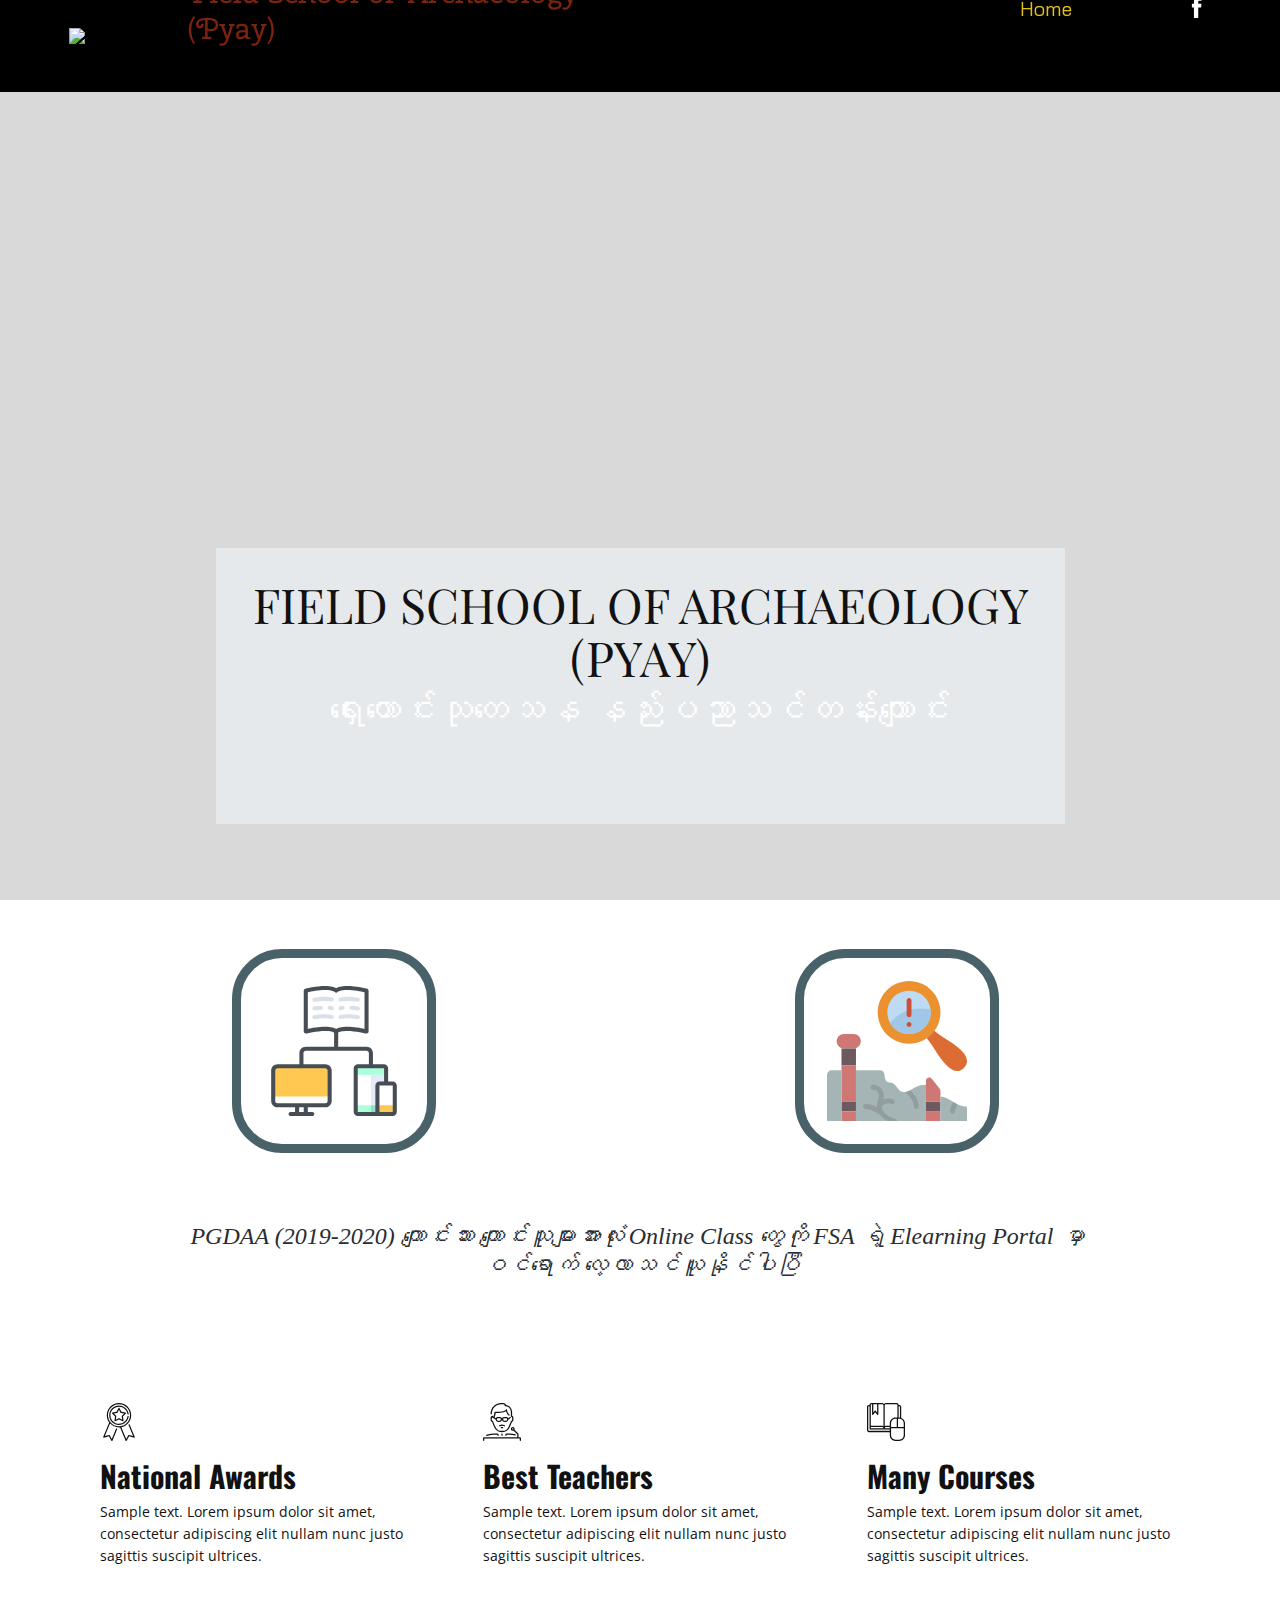
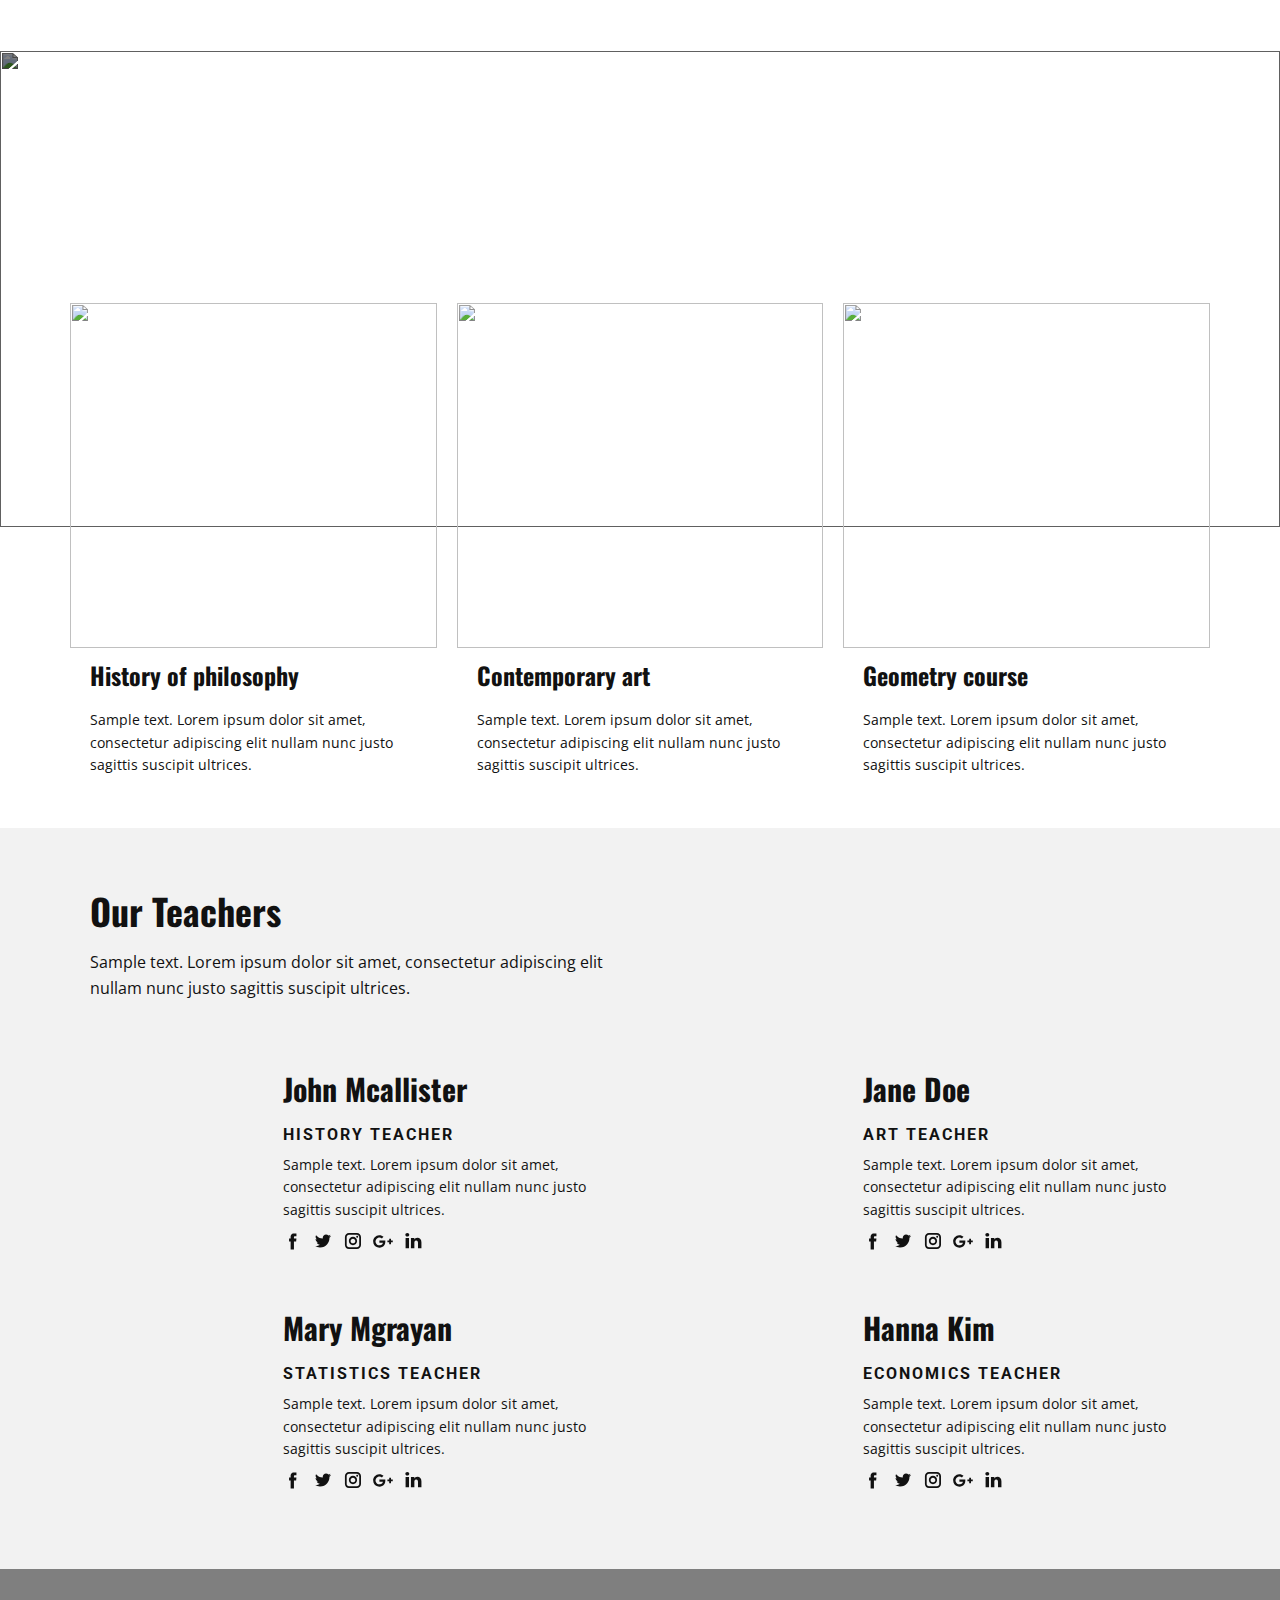
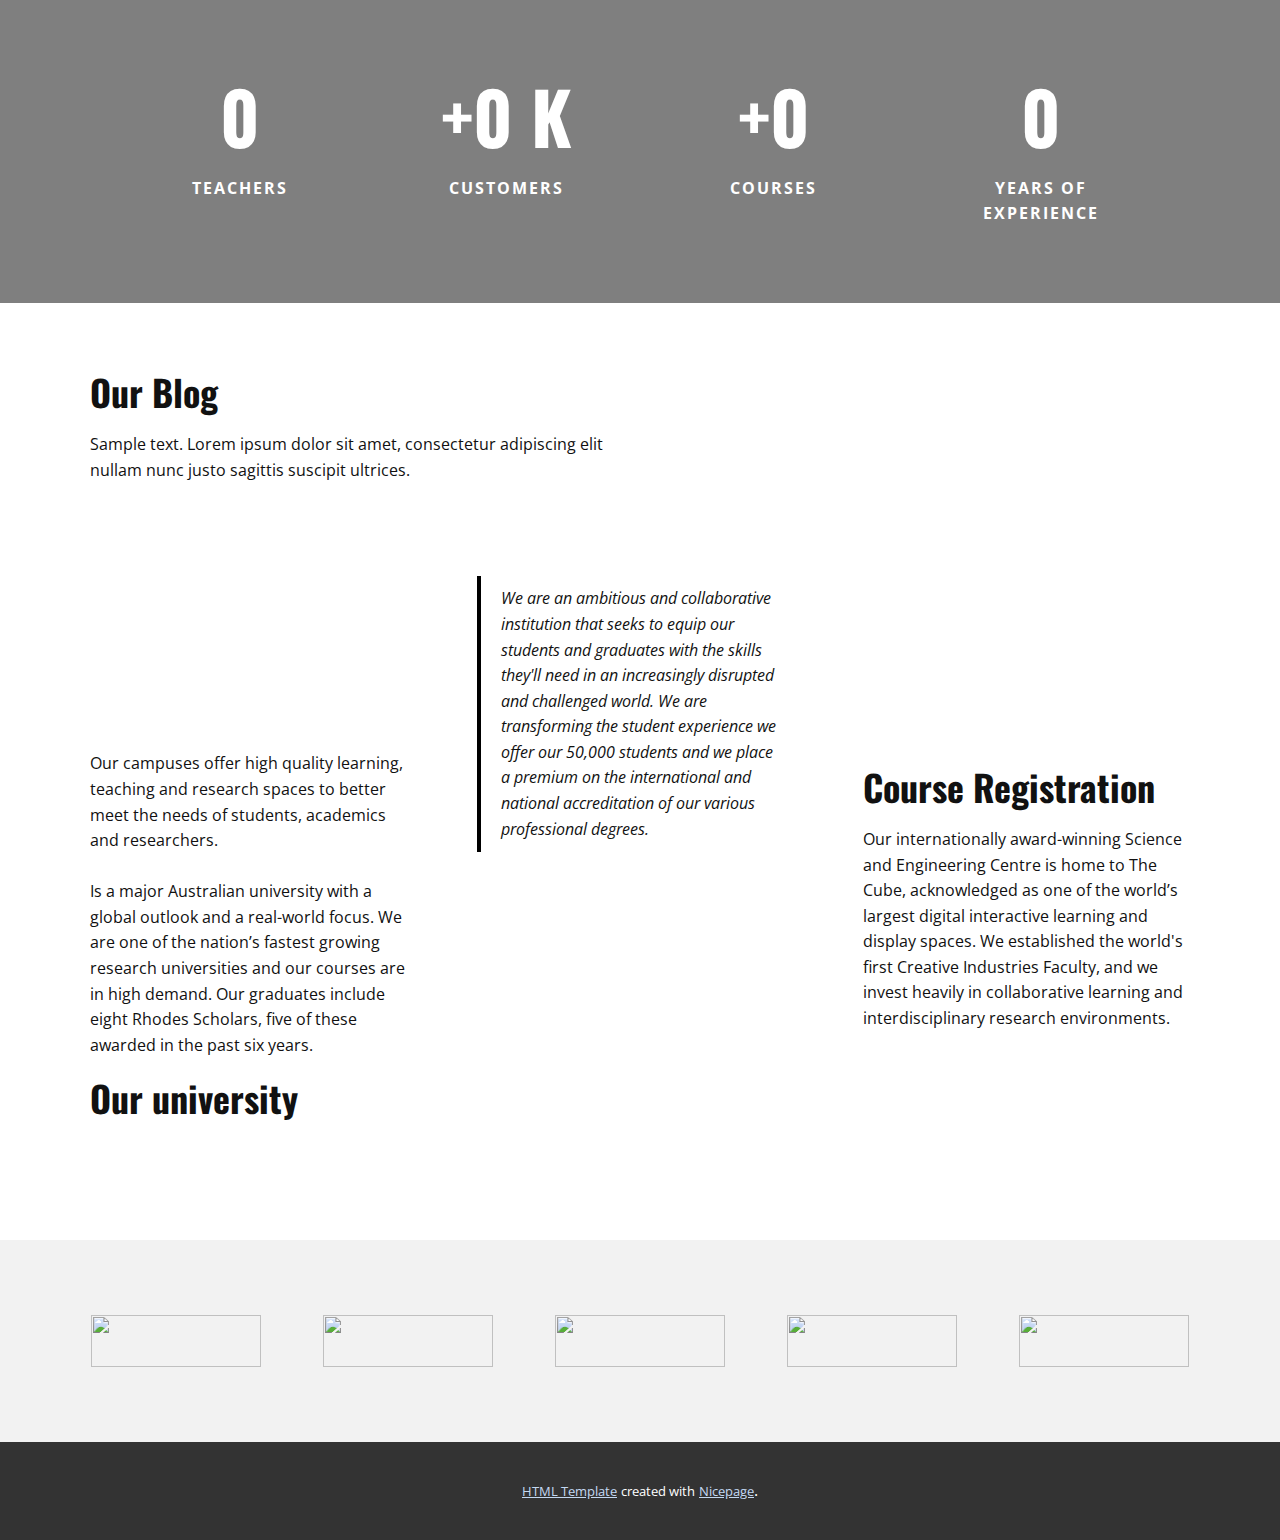
==== Home.html @ 12b4c94b "Add files via upload" ====
<!DOCTYPE html>
<html style="font-size: 16px;">
  <head>
    <meta name="viewport" content="width=device-width, initial-scale=1.0">
    <meta charset="utf-8">
    <meta name="keywords" content="FIELD SCHOOL OF ARCHAEOLOGY(PYAY), ရှေးဟောင်းသုတေသန နည်းပညာသင်တန်းကျောင်း, Our Courses, Our Teachers, John Mcallister, Jane Doe, Mary Mgrayan, Hanna Kim, 44, +10 K, +47, 15, Our Blog, Our university, Course Registration">
    <meta name="description" content="">
    <meta name="page_type" content="np-template-header-footer-from-plugin">
    <title>Home</title>
    <link rel="stylesheet" href="nicepage.css" media="screen">
<link rel="stylesheet" href="Home.css" media="screen">
    <script class="u-script" type="text/javascript" src="jquery.js" defer=""></script>
    <script class="u-script" type="text/javascript" src="nicepage.js" defer=""></script>
    <meta name="generator" content="Nicepage 2.19.0, nicepage.com">
    
    
    
    
    
    
    
    
    <link id="u-theme-google-font" rel="stylesheet" href="https://fonts.googleapis.com/css?family=Roboto:100,100i,300,300i,400,400i,500,500i,700,700i,900,900i|Open+Sans:300,300i,400,400i,600,600i,700,700i,800,800i">
    <link id="u-page-google-font" rel="stylesheet" href="https://fonts.googleapis.com/css?family=Playfair+Display:400,400i,700,700i,900,900i|Merriweather:300,300i,400,400i,700,700i,900,990i|Oswald:200,300,400,500,600,700|Bai+Jamjuree:200,200i,300,300i,400,400i,500,500i,600,600i,700,700i|Cherry+Swash:400,700">
    <script type="application/ld+json">{
		"@context": "http://schema.org",
		"@type": "Organization",
		"name": "",
		"url": "index.html",
		"logo": "images/logo_copy.png",
		"sameAs": []
}</script>
    <meta property="og:title" content="Home">
    <meta property="og:type" content="website">
    <meta name="theme-color" content="#73a3de">
    <link rel="canonical" href="index.html">
    <meta property="og:url" content="index.html">
  </head>
  <body class="u-body"><header class="u-align-center-sm u-align-center-xs u-black u-clearfix u-header u-sticky u-header" id="sec-ee7d"><div class="u-clearfix u-sheet u-sheet-1">
        <a href="https://nicepage.com" class="u-image u-logo u-image-1" data-image-width="168" data-image-height="150">
          <img src="images/logo_copy.png" class="u-logo-image u-logo-image-1" data-image-width="53.5">
        </a>
        <div class="u-hidden-xs u-social-icons u-spacing-10 u-social-icons-1">
          <a class="u-social-url" target="_blank" href="">
            <span class="u-icon u-icon-circle u-social-facebook u-social-type-logo u-icon-1">
              <svg class="u-svg-link" preserveAspectRatio="xMidYMin slice" viewBox="0 0 112 112" style=""><use xmlns:xlink="http://www.w3.org/1999/xlink" xlink:href="#svg-6e83"></use></svg>
              <svg xmlns="http://www.w3.org/2000/svg" xmlns:xlink="http://www.w3.org/1999/xlink" version="1.1" xml:space="preserve" class="u-svg-content" viewBox="0 0 112 112" x="0px" y="0px" id="svg-6e83"><path d="M75.5,28.8H65.4c-1.5,0-4,0.9-4,4.3v9.4h13.9l-1.5,15.8H61.4v45.1H42.8V58.3h-8.8V42.4h8.8V32.2 c0-7.4,3.4-18.8,18.8-18.8h13.8v15.4H75.5z"></path></svg>
            </span>
          </a>
        </div>
        <nav class="u-align-left u-menu u-menu-dropdown u-offcanvas u-menu-1">
          <div class="menu-collapse u-custom-font" style="font-size: 1.25rem; font-family: &quot;Bai Jamjuree&quot;;">
            <a class="u-button-style u-custom-text-active-color u-custom-text-hover-color u-nav-link" href="#" style="padding: 8px 24px; font-size: calc(1em + 16px);">
              <svg class="u-svg-link" preserveAspectRatio="xMidYMin slice" viewBox="0 0 512 512" style="undefined"><use xmlns:xlink="http://www.w3.org/1999/xlink" xlink:href="#svg-94ba"></use></svg>
              <svg xmlns="http://www.w3.org/2000/svg" xmlns:xlink="http://www.w3.org/1999/xlink" version="1.1" xml:space="preserve" class="u-svg-content" viewBox="0 0 512 512" x="0px" y="0px" id="svg-94ba" style="enable-background:new 0 0 512 512;"><g><g><g><path d="M226,0H60C26.916,0,0,26.916,0,60v166c0,11.046,8.954,20,20,20h206c11.046,0,20-8.954,20-20V20     C246,8.954,237.046,0,226,0z M206,206H40V60c0-11.028,8.972-20,20-20h146V206z"></path><path d="M226,266H20c-11.046,0-20,8.954-20,20v166c0,33.084,26.916,60,60,60h166c11.046,0,20-8.954,20-20V286     C246,274.954,237.046,266,226,266z M206,472H60c-11.028,0-20-8.972-20-20V306h166V472z"></path><path d="M452,0H286c-11.046,0-20,8.954-20,20v206c0,11.046,8.954,20,20,20h206c11.046,0,20-8.954,20-20V60     C512,26.916,485.084,0,452,0z M472,206H306V40h146c11.028,0,20,8.972,20,20V206z"></path><path d="M492,266H286c-11.046,0-20,8.954-20,20v206c0,11.046,8.954,20,20,20h166c33.084,0,60-26.916,60-60V286     C512,274.954,503.046,266,492,266z M472,452c0,11.028-8.972,20-20,20H306V306h166V452z"></path>
</g>
</g>
</g></svg>
            </a>
          </div>
          <div class="u-custom-menu u-nav-container">
            <ul class="u-custom-font u-nav u-unstyled u-nav-1"><li class="u-nav-item"><a class="u-button-style u-hover-palette-1-base u-nav-link u-text-active-custom-color-2 u-text-hover-palette-4-light-2" href="Home.html" style="padding: 10px 20px;">Home</a>
</li></ul>
          </div>
          <div class="u-custom-menu u-nav-container-collapse">
            <div class="u-align-center u-black u-container-style u-inner-container-layout u-opacity u-opacity-95 u-sidenav">
              <div class="u-menu-close"></div>
              <ul class="u-align-center u-nav u-popupmenu-items u-unstyled u-nav-2"><li class="u-nav-item"><a class="u-button-style u-nav-link" href="Home.html" style="padding: 10px 20px;">Home</a>
</li></ul>
            </div>
            <div class="u-black u-menu-overlay u-opacity u-opacity-70"></div>
          </div>
        </nav>
        <h3 class="u-custom-font u-text u-text-custom-color-1 u-text-1">Field School of Archaeology&nbsp;<br>(Pyay)
        </h3>
      </div></header> 
    <section class="u-clearfix u-image u-parallax u-shading u-section-1" id="sec-b5dd">
      <div class="u-clearfix u-sheet u-sheet-1">
        <div class="u-border-radius-0 u-container-style u-group u-opacity u-opacity-55 u-palette-2-light-3 u-shape-round u-group-1">
          <div class="u-container-layout u-container-layout-1">
            <h1 class="u-align-center u-custom-font u-font-playfair-display u-text u-title u-text-1">FIELD SCHOOL OF ARCHAEOLOGY<br>(PYAY)
            </h1>
            <h2 class="u-heading-font u-subtitle u-text u-text-default u-text-2"></h2>
            <h1 id="TIE_1" class="visible" style="margin-top: 10px; margin-bottom: 10px; font-size: 36px; font-family: Karla, sans-serif; font-weight: 100; line-height: 1.25em; color: rgb(255, 255, 255); overflow-wrap: break-word; text-align: center; position: relative; opacity: 1;">ရှေးဟောင်းသုတေသန နည်းပညာသင်တန်းကျောင်း</h1>
          </div>
        </div>
        <div class="u-clearfix u-expanded-width u-layout-wrap u-layout-wrap-1">
          <div class="u-layout">
            <div class="u-layout-row">
              <div class="u-align-center-lg u-align-center-md u-align-center-sm u-align-center-xl u-container-style u-layout-cell u-left-cell u-size-30 u-layout-cell-1">
                <div class="u-container-layout u-container-layout-2">
                  <span class="u-border-9 u-border-palette-4-dark-2 u-border-radius-50 u-icon u-icon-rounded u-spacing-28 u-text-palette-5-base u-video-cover u-icon-1" data-animation-name="" data-animation-duration="0" data-animation-delay="0" data-animation-direction="">
                    <svg class="u-svg-link" preserveAspectRatio="xMidYMin slice" viewBox="0 0 512 512" style=""><use xmlns:xlink="http://www.w3.org/1999/xlink" xlink:href="#svg-6dde"></use></svg>
                    <svg xmlns="http://www.w3.org/2000/svg" xmlns:xlink="http://www.w3.org/1999/xlink" version="1.1" xml:space="preserve" class="u-svg-content" viewBox="0 0 512 512" x="0px" y="0px" id="svg-6dde" style="enable-background:new 0 0 512 512;"><path style="fill:#ABFFDB;" d="M452.676,315.858H350.063c-4.722,0-8.551,3.829-8.551,8.551v171.023c0,4.722,3.829,8.551,8.551,8.551  h111.165V324.409C461.228,319.686,457.399,315.858,452.676,315.858z"></path><rect x="341.511" y="350.063" style="fill:#FFFFFF;" width="119.716" height="119.716"></rect><rect x="401.37" y="350.063" style="fill:#E4EAF8;" width="59.858" height="119.716"></rect><rect x="401.37" y="469.779" style="fill:#92E0C0;" width="59.858" height="34.205"></rect><path style="fill:#FFC850;" d="M435.574,503.983h51.307c4.722,0,8.551-3.829,8.551-8.551V392.818c0-4.722-3.829-8.551-8.551-8.551  h-51.307c-4.722,0-8.551,3.829-8.551,8.551v102.614C427.023,500.155,430.851,503.983,435.574,503.983z"></path><g><rect x="110.63" y="469.779" style="fill:#FFFFFF;" width="34.205" height="34.205"></rect><path style="fill:#FFFFFF;" d="M221.795,469.779H33.67c-9.446,0-17.102-7.656-17.102-17.102v-17.102h222.33v17.102   C238.898,462.121,231.24,469.779,221.795,469.779z"></path>
</g><path style="fill:#FFC850;" d="M238.898,435.574H16.568V332.96c0-9.446,7.656-17.102,17.102-17.102h188.125  c9.446,0,17.102,7.656,17.102,17.102V435.574z"></path><g><path style="fill:#FFFFFF;" d="M495.432,469.779h-68.409v-76.96c0-4.722,3.829-8.551,8.551-8.551h51.307   c4.722,0,8.551,3.829,8.551,8.551V469.779z"></path><path style="fill:#FFFFFF;" d="M307.592,8.017c-33.509,0-43.083,10.204-43.083,10.204s-9.574-10.204-43.083-10.204   c-34.954,0-76.592,10.204-76.592,10.204V179.04c0,0,41.638-10.204,76.592-10.204c33.509,0,43.083,10.204,43.083,10.204   s9.574-10.204,43.083-10.204c34.954,0,76.592,10.204,76.592,10.204V18.22C384.184,18.22,342.546,8.017,307.592,8.017z"></path>
</g><path style="fill:#474D54;" d="M486.881,376.251h-17.637v-51.841c0-9.136-7.432-16.568-16.568-16.568h-43.29v-43.29  c0-13.851-11.268-25.119-25.119-25.119H272.494l0.068-56.256c4.238-2.299,14.573-6.324,35.03-6.324  c33.546,0,74.277,9.873,74.685,9.973c2.391,0.586,4.919,0.04,6.856-1.48c1.937-1.52,3.068-3.845,3.068-6.306V18.22  c0-3.693-2.523-6.907-6.109-7.786C384.354,10.008,343.106,0,307.592,0c-23.354,0-36.379,4.67-43.083,8.434  C257.805,4.67,244.781,0,221.427,0c-35.514,0-76.762,10.008-78.5,10.433c-3.586,0.879-6.109,4.094-6.109,7.786v160.82  c0,2.462,1.132,4.788,3.069,6.308c1.937,1.519,4.464,2.064,6.857,1.479c0.407-0.099,41.086-9.973,74.684-9.973  c20.573,0,30.909,4.069,35.102,6.362l-0.069,56.216H144.835c-13.851,0-25.119,11.268-25.119,25.119v43.29H33.67  c-13.851,0-25.119,11.268-25.119,25.119v119.716c0,13.851,11.268,25.119,25.119,25.119h68.944v18.171H84.977  c-4.427,0-8.017,3.589-8.017,8.017c0,4.427,3.589,8.017,8.017,8.017h85.511c4.427,0,8.017-3.589,8.017-8.017  c0-4.427-3.589-8.017-8.017-8.017h-17.637v-18.171h68.944c13.851,0,25.119-11.268,25.119-25.119V332.96  c0-13.851-11.268-25.119-25.119-25.119h-86.046v-43.29c0-5.01,4.076-9.086,9.086-9.086h239.432c5.01,0,9.086,4.076,9.086,9.086  v43.29h-43.29c-9.136,0-16.568,7.432-16.568,16.568v171.023c0,9.136,7.432,16.568,16.568,16.568h136.818  c9.136,0,16.568-7.432,16.568-16.568V392.818C503.449,383.683,496.017,376.251,486.881,376.251z M136.818,495.967h-18.171v-18.171  h18.171V495.967z M221.795,323.875c5.01,0,9.086,4.076,9.086,9.086v119.716c0,5.01-4.076,9.086-9.086,9.086H33.67  c-5.01,0-9.086-4.076-9.086-9.086V332.96c0-5.01,4.076-9.086,9.086-9.086H221.795z M221.427,160.819  c-25.474,0-53.898,5.149-68.575,8.218V24.623c12.657-2.74,42.714-8.59,68.575-8.59c26.758,0,36.212,6.888,37.334,7.791  c1.505,1.816,3.375,2.869,5.749,2.869c2.375,0,4.243-1.053,5.749-2.869c1.121-0.902,10.575-7.791,37.333-7.791  c25.826,0,55.91,5.852,68.575,8.591v144.413c-14.677-3.069-43.102-8.218-68.575-8.218c-23.354,0-36.379,4.67-43.083,8.434  C257.805,165.489,244.781,160.819,221.427,160.819z M419.006,495.432c0,0.181,0.021,0.356,0.027,0.534h-68.97  c-0.295,0-0.534-0.239-0.534-0.534V324.409c0-0.295,0.239-0.534,0.534-0.534h102.614c0.295,0,0.534,0.239,0.534,0.534v51.841  h-17.637c-9.136,0-16.568,7.432-16.568,16.568V495.432z M487.415,495.432c0,0.295-0.239,0.534-0.534,0.534h-51.307  c-0.295,0-0.534-0.239-0.534-0.534V392.818c0-0.295,0.239-0.534,0.534-0.534h51.307c0.295,0,0.534,0.239,0.534,0.534V495.432z"></path><g><path style="fill:#DAE0EA;" d="M283.413,61.21c6.8-1.607,14.935-2.421,24.179-2.421c11.746,0,25.604,1.195,41.189,3.551   c0.406,0.061,0.809,0.091,1.208,0.091c3.898,0,7.317-2.848,7.916-6.82c0.662-4.378-2.35-8.463-6.728-9.125   c-16.375-2.476-31.041-3.73-43.585-3.73c-10.485,0-19.86,0.959-27.866,2.851c-4.309,1.018-6.977,5.336-5.959,9.645   C274.787,59.56,279.101,62.229,283.413,61.21z"></path><path style="fill:#DAE0EA;" d="M283.413,129.619c6.8-1.607,14.936-2.421,24.179-2.421c11.747,0,25.605,1.195,41.189,3.551   c0.406,0.061,0.809,0.091,1.208,0.091c3.897,0,7.317-2.848,7.916-6.82c0.663-4.377-2.35-8.462-6.728-9.125   c-16.374-2.476-31.04-3.73-43.585-3.73c-10.484,0-19.859,0.959-27.866,2.851c-4.309,1.018-6.977,5.336-5.959,9.645   C274.787,127.969,279.101,130.637,283.413,129.619z"></path><path style="fill:#DAE0EA;" d="M281.563,95.632c0.61,0,1.23-0.071,1.849-0.217c2.408-0.569,5.025-1.045,7.776-1.415   c4.388-0.59,7.466-4.625,6.877-9.014c-0.59-4.388-4.621-7.469-9.014-6.877c-3.27,0.439-6.407,1.012-9.325,1.702   c-4.309,1.018-6.977,5.336-5.959,9.645C274.639,93.146,277.929,95.632,281.563,95.632z"></path><path style="fill:#DAE0EA;" d="M351.177,80.691c-9.272-1.401-18.103-2.423-26.249-3.036c-4.425-0.333-8.263,2.978-8.596,7.394   c-0.332,4.415,2.978,8.263,7.394,8.595c7.748,0.583,16.178,1.558,25.054,2.9c0.406,0.061,0.809,0.091,1.208,0.091   c3.898,0,7.317-2.848,7.916-6.82C358.568,85.438,355.556,81.352,351.177,80.691z"></path><path style="fill:#DAE0EA;" d="M249.209,45.606c-8.006-1.892-17.381-2.851-27.865-2.851c-12.546,0-27.21,1.255-43.586,3.73   c-4.378,0.662-7.39,4.747-6.728,9.125c0.601,3.972,4.018,6.82,7.916,6.82c0.399,0,0.802-0.03,1.208-0.091   c15.586-2.356,29.444-3.551,41.19-3.551c9.244,0,17.379,0.814,24.179,2.421c4.308,1.019,8.627-1.65,9.645-5.959   C256.187,50.942,253.519,46.624,249.209,45.606z"></path><path style="fill:#DAE0EA;" d="M249.209,114.016c-8.007-1.892-17.382-2.851-27.865-2.851c-12.547,0-27.211,1.255-43.586,3.73   c-4.378,0.662-7.39,4.747-6.728,9.125c0.601,3.972,4.018,6.82,7.916,6.82c0.399,0,0.802-0.03,1.208-0.091   c15.584-2.356,29.443-3.551,41.19-3.551c9.243,0,17.378,0.814,24.179,2.421c4.308,1.018,8.627-1.65,9.645-5.959   C256.187,119.352,253.519,115.033,249.209,114.016z"></path><path style="fill:#DAE0EA;" d="M245.524,95.415c0.62,0.146,1.24,0.217,1.85,0.217c3.632,0,6.923-2.486,7.794-6.175   c1.019-4.309-1.649-8.627-5.958-9.646c-2.917-0.689-6.056-1.261-9.329-1.702c-4.388-0.592-8.423,2.489-9.013,6.877   c-0.59,4.388,2.489,8.423,6.877,9.013C240.499,94.369,243.117,94.846,245.524,95.415z"></path><path style="fill:#DAE0EA;" d="M178.947,96.635c0.399,0,0.802-0.03,1.208-0.091c8.877-1.343,17.306-2.317,25.055-2.9   c4.415-0.332,7.725-4.18,7.394-8.595s-4.177-7.721-8.596-7.394c-8.146,0.612-16.977,1.634-26.249,3.036   c-4.378,0.662-7.39,4.747-6.728,9.125C171.63,93.788,175.048,96.635,178.947,96.635z"></path>
</g></svg>
                  </span>
                  <h4 class="u-align-center-xs u-custom-font u-font-merriweather u-text u-text-white u-text-3">ELEARNING PORTAL</h4>
                </div>
              </div>
              <div class="u-container-style u-layout-cell u-right-cell u-size-30 u-layout-cell-2">
                <div class="u-container-layout u-container-layout-3">
                  <span class="u-border-9 u-border-palette-4-dark-2 u-border-radius-50 u-icon u-icon-rounded u-spacing-23 u-text-palette-5-base u-icon-2">
                    <svg class="u-svg-link" preserveAspectRatio="xMidYMin slice" viewBox="0 0 512.0067 512" style=""><use xmlns:xlink="http://www.w3.org/1999/xlink" xlink:href="#svg-c5ea"></use></svg>
                    <svg xmlns="http://www.w3.org/2000/svg" xmlns:xlink="http://www.w3.org/1999/xlink" version="1.1" xml:space="preserve" class="u-svg-content" viewBox="0 0 512.0067 512" id="svg-c5ea"><path d="m414.898438 114.761719c0 63.378906-51.382813 114.757812-114.761719 114.757812-63.378907 0-114.757813-51.378906-114.757813-114.757812 0-63.378907 51.378906-114.75781275 114.757813-114.75781275 63.378906 0 114.761719 51.37890575 114.761719 114.75781275zm0 0" fill="#ec9130"></path><path d="m379.585938 114.761719c-.050782 35.992187-24.289063 67.453125-59.074219 76.679687-34.785157 9.230469-71.433594-6.078125-89.316407-37.308594-6.902343-11.972656-10.527343-25.550781-10.503906-39.371093 0-28.382813 15.140625-54.613281 39.722656-68.804688 24.582032-14.191406 54.867188-14.191406 79.449219 0 24.582031 14.191407 39.722657 40.421875 39.722657 68.804688zm0 0" fill="#bddcf3"></path><path d="m492.03125 255.351562c-32.945312-32.9375-71.246094-48.269531-99.308594-72.980468-7.722656 10.621094-17.207031 19.839844-28.039062 27.261718 24.921875 28.097657 40.246094 66.613282 73.351562 99.75 28.398438 28.398438 48.992188 22 62.496094 8.5 13.507812-13.496093 19.898438-34.132812-8.5-62.53125zm0 0" fill="#dc6c33"></path><path d="m379.585938 114.761719c-.050782 35.992187-24.289063 67.453125-59.074219 76.679687-34.785157 9.230469-71.433594-6.078125-89.316407-37.308594 24.453126-32.21875 69.207032-64.351562 147.597657-50.582031.53125 3.714844.796875 7.460938.792969 11.210938zm0 0" fill="#a0c7e7"></path><path d="m61.792969 194.210938h35.308593c14.628907 0 26.484376 11.855468 26.484376 26.480468 0 14.628906-11.855469 26.484375-26.484376 26.484375h-35.308593c-14.625 0-26.484375-11.855469-26.484375-26.484375 0-14.625 11.859375-26.480468 26.484375-26.480468zm0 0" fill="#cf7772"></path><path d="m105.929688 245.585938v63.382812h-52.964844v-63.382812c2.832031 1.027343 5.816406 1.566406 8.828125 1.589843h35.308593c3.011719-.023437 6-.5625 8.828126-1.589843zm0 0" fill="#6d5a61"></path><path d="m52.964844 308.96875h52.964844v132.414062h-52.964844zm0 0" fill="#cf7772"></path><path d="m52.964844 441.382812h52.964844v35.308594h-52.964844zm0 0" fill="#6d5a61"></path><path d="m52.964844 476.691406h52.964844v35.3125h-52.964844zm0 0" fill="#cf7772"></path><path d="m361.929688 476.691406h52.96875v35.3125h-52.96875zm0 0" fill="#cf7772"></path><path d="m361.929688 441.382812h52.96875v35.308594h-52.96875zm0 0" fill="#6d5a61"></path><path d="m414.898438 401.394531v39.988281h-52.96875v-76.359374c-.011719-3.164063 1.238281-6.203126 3.476562-8.441407s5.277344-3.488281 8.441406-3.476562c3.636719.019531 7.074219 1.671875 9.359375 4.503906l29.042969 36.371094c1.71875 2.085937 2.65625 4.707031 2.648438 7.414062zm0 0" fill="#cf7772"></path><path d="m361.929688 379.589844v132.414062h-256v-185.378906h86.863281c9.582031-.003906 17.417969 7.636719 17.65625 17.210938.265625 12.449218 3.882812 26.925781 19.066406 26.925781 26.484375 0 26.484375 35.3125 52.96875 35.3125 1.917969-.007813 3.835937-.15625 5.734375-.441407 5.886719-1.054687 11.515625-3.210937 16.597656-6.359374 13.769532-7.765626 27.542969-19.683594 57.113282-19.683594zm0 0" fill="#a5b4b4"></path><g fill="#919d9e"><path d="m256 512.003906h-33.191406c-12.144532-5.707031-22.71875-14.28125-30.808594-24.984375-.046875 0-.089844-.039062-.089844-.085937-1.160156-1.609375-2.222656-3.292969-3.175781-5.03125-3.328125-5.949219-5.34375-12.542969-5.914063-19.332032-.707031-8.128906.3125-16.3125 3-24.011718 3.441407-10.242188 6.269532-24.277344.089844-32.839844-4.636718-5.207031-11.214844-8.273438-18.1875-8.472656-4.875 0-8.824218-3.953125-8.824218-8.828125s3.949218-8.828125 8.824218-8.828125c12.628906.222656 24.515625 6.003906 32.488282 15.800781 7.199218 11.214844 9.132812 25.019531 5.296874 37.78125-.714843 3.742187-1.6875 7.429687-2.914062 11.035156-1.695312 4.664063-2.5 9.605469-2.382812 14.566407.074218 5.113281 1.4375 10.121093 3.972656 14.566406.242187.5.535156.972656.882812 1.410156.085938.089844.085938.175781.175782.265625 12.445312 20.214844 43.785156 28.335937 44.050781 28.425781 3.921875.996094 6.675781 4.515625 6.707031 8.5625zm0 0"></path><path d="m192.019531 463.65625c-3.324219-.007812-6.363281-1.875-7.863281-4.835938-1.5-2.964843-1.214844-6.519531.746094-9.203124 12.769531-18.460938 36.859375-25.234376 57.378906-16.136719 2.824219 1.410156 4.679688 4.21875 4.871094 7.367187.1875 3.152344-1.316406 6.164063-3.945313 7.902344-2.632812 1.738281-5.996093 1.941406-8.816406.535156-12.804687-5.363281-27.613281-.84375-35.242187 10.757813-1.664063 2.273437-4.3125 3.617187-7.128907 3.613281zm0 0"></path><path d="m197.738281 488.671875c-1.09375 0-2.175781-.203125-3.195312-.601563-6.460938-2.617187-12.730469-5.679687-18.769531-9.160156-10.261719-6.816406-22.21875-10.640625-34.53125-11.042968-4.875 0-8.828126-3.953126-8.828126-8.828126s3.953126-8.828124 8.828126-8.828124c15.300781.339843 30.203124 4.921874 43.050781 13.242187 5.367187 3.097656 10.941406 5.832031 16.675781 8.183594 3.957031 1.539062 6.257812 5.675781 5.476562 9.851562-.78125 4.171875-4.425781 7.199219-8.671874 7.203125zm0 0"></path>
</g><path d="m17.65625 326.625h35.308594v185.378906h-52.964844v-167.726562c0-9.75 7.90625-17.652344 17.65625-17.652344zm0 0" fill="#a5b4b4"></path><path d="m512 459.039062v52.964844h-97.101562v-88.277344c18.359374 0 32.042968 9.621094 47.050781 18.804688 4.675781 2.824219 9.445312 5.558594 14.5625 8.03125 10.996093 5.582031 23.15625 8.484375 35.488281 8.476562zm0 0" fill="#a5b4b4"></path><path d="m476.511719 450.5625c-.082031.738281-.289063 1.453125-.617188 2.121094l-1.324219 3c-3.589843 6.496094-5.867187 13.632812-6.707031 21.007812 0 4.875-3.953125 8.828125-8.828125 8.828125s-8.828125-3.953125-8.828125-8.828125c.734375-9.894531 3.5625-19.523437 8.296875-28.246094l1.324219-2.914062c.5-1.132812 1.21875-2.152344 2.121094-3 4.675781 2.824219 9.445312 5.558594 14.5625 8.03125zm0 0" fill="#919d9e"></path><path d="m335.449219 459.039062c0 4.875-3.953125 8.828126-8.828125 8.828126s-8.828125-3.953126-8.828125-8.828126c0-17.832031-8.914063-27.894531-18.359375-38.578124-3.355469-3.882813-6.886719-7.855469-9.890625-12.09375-.582031-.835938-1.027344-1.761719-1.324219-2.734376 5.886719-1.054687 11.515625-3.210937 16.597656-6.359374 2.296875 3.089843 5.03125 6.179687 7.855469 9.445312 14.027344 13.046875 22.230469 31.171875 22.777344 50.320312zm0 0" fill="#919d9e"></path><path d="m308.964844 158.898438c0 4.875-3.953125 8.828124-8.828125 8.828124s-8.828125-3.953124-8.828125-8.828124 3.953125-8.824219 8.828125-8.824219 8.828125 3.949219 8.828125 8.824219zm0 0" fill="#cd4f38"></path><path d="m300.136719 132.417969c-4.875 0-8.828125-3.953125-8.828125-8.828125v-52.964844c0-4.875 3.953125-8.828125 8.828125-8.828125s8.828125 3.953125 8.828125 8.828125v52.964844c0 4.875-3.953125 8.828125-8.828125 8.828125zm0 0" fill="#cd4f38"></path></svg>
                  </span>
                  <h4 class="u-align-center u-custom-font u-font-merriweather u-text u-text-white u-text-4">RESEARCH</h4>
                </div>
              </div>
            </div>
          </div>
        </div>
        <h4 class="u-align-center u-custom-font u-font-georgia u-text u-text-palette-5-dark-3 u-text-5">PGDAA (2019-2020) ကျောင်းသား ကျောင်းသူများအားလုံး Online Class တွေကို FSA ရဲ့ Elearning Portal မှာ&nbsp;<br>ဝင်ရောက် လေ့လာသင်ယူနိုင်ပါပြီ
        </h4>
      </div>
    </section>
    <section class="u-clearfix u-section-2" id="sec-bd00">
      <div class="u-clearfix u-sheet u-sheet-1">
        <div class="u-clearfix u-expanded-width u-gutter-10 u-layout-spacing-vertical u-layout-wrap u-layout-wrap-1">
          <div class="u-layout">
            <div class="u-layout-row">
              <div class="u-align-left u-container-style u-layout-cell u-left-cell u-size-20 u-size-20-md u-layout-cell-1">
                <div class="u-container-layout u-valign-middle u-container-layout-1">
                  <span class="u-align-left u-icon u-icon-1">
                    <svg class="u-svg-link" preserveAspectRatio="xMidYMin slice" viewBox="0 0 470 470" style="undefined"><use xmlns:xlink="http://www.w3.org/1999/xlink" xlink:href="#svg-9124"></use></svg>
                    <svg xmlns="http://www.w3.org/2000/svg" xmlns:xlink="http://www.w3.org/1999/xlink" version="1.1" viewBox="0 0 470 470" enable-background="new 0 0 470 470" id="svg-9124" class="u-svg-content"><g><path d="m429.591,418.378l-62.223-150.218c-1.585-3.826-5.972-5.645-9.799-4.059s-5.645,5.973-4.059,9.799l56.251,135.801-51.309-14.867c-3.368-0.977-6.965,0.513-8.656,3.586l-25.769,46.793-60.357-145.716c69.663-13.434 122.447-74.853 122.447-148.378 0.001-83.327-67.79-151.119-151.117-151.119s-151.119,67.792-151.119,151.119c0,33.751 11.124,64.951 29.896,90.133l-73.368,177.126c-1.103,2.664-0.582,5.724 1.341,7.872 1.922,2.148 4.907,3.004 7.676,2.202l60.533-17.541 30.4,55.207c1.324,2.403 3.847,3.882 6.568,3.882 0.138,0 0.277-0.004 0.416-0.011 2.879-0.16 5.411-1.955 6.515-4.619l58.136-140.353c1.585-3.827-0.232-8.214-4.059-9.799-3.827-1.585-8.214,0.232-9.799,4.059l-52.165,125.936-25.767-46.793c-1.692-3.073-5.291-4.563-8.657-3.586l-51.308,14.867 64.397-155.469c27.598,29.52 66.86,48.005 110.364,48.005 4.491,0 8.933-0.209 13.325-0.594l67.818,163.727c1.103,2.664 3.636,4.459 6.514,4.618 0.14,0.008 0.278,0.012 0.417,0.012 2.721,0 5.244-1.479 6.567-3.882l30.401-55.207 60.533,17.541c2.771,0.803 5.753-0.054 7.676-2.202 1.923-2.148 2.443-5.208 1.34-7.872zm-330.71-267.259c2.84217e-14-75.056 61.063-136.119 136.119-136.119 75.056,0 136.118,61.063 136.118,136.119s-61.062,136.118-136.118,136.118c-75.056,0-136.119-61.062-136.119-136.118z"></path><path d="m321.659,122.961c-0.863-2.658-3.135-4.616-5.892-5.079l-50.467-8.469-23.649-45.379c-1.292-2.479-3.855-4.034-6.651-4.034-2.795,0-5.359,1.555-6.651,4.034l-23.65,45.379-50.466,8.469c-2.757,0.462-5.028,2.42-5.892,5.079-0.864,2.659-0.178,5.577 1.781,7.572l35.85,36.515-7.54,50.614c-0.412,2.765 0.748,5.529 3.01,7.173 2.26,1.642 5.249,1.891 7.751,0.646l45.807-22.812 45.806,22.812c1.059,0.527 2.203,0.787 3.343,0.787 1.557,0 3.104-0.484 4.409-1.432 2.262-1.644 3.422-4.408 3.01-7.173l-7.539-50.614 35.85-36.516c1.958-1.995 2.644-4.913 1.78-7.572zm-50.951,36.244c-1.648,1.679-2.413,4.033-2.066,6.359l5.97,40.074-36.268-18.061c-1.054-0.524-2.198-0.787-3.344-0.787-1.145,0-2.291,0.262-3.343,0.787l-36.268,18.061 5.97-40.074c0.347-2.326-0.418-4.681-2.066-6.359l-28.385-28.912 39.957-6.706c2.32-0.389 4.323-1.844 5.41-3.93l18.725-35.929 18.725,35.93c1.088,2.086 3.09,3.541 5.41,3.93l39.958,6.706-28.385,28.911z"></path><path d="m348.612,158.684c-4.107-0.549-7.877,2.343-8.42,6.45-6.957,52.507-52.18,92.104-105.192,92.104-58.514,0-106.119-47.604-106.119-106.119s47.605-106.119 106.119-106.119c53.013,0 98.235,39.596 105.192,92.104 0.543,4.107 4.32,7.001 8.42,6.45 4.105-0.544 6.994-4.314 6.449-8.42-7.94-59.936-59.555-105.134-120.061-105.134-66.785,0-121.119,54.333-121.119,121.119s54.334,121.118 121.119,121.118c60.506,0 112.121-45.198 120.062-105.134 0.544-4.105-2.344-7.875-6.45-8.419z"></path>
</g></svg>
                  </span>
                  <h3 class="u-custom-font u-font-oswald u-text u-text-1">National Awards</h3>
                  <p class="u-text u-text-2">Sample text. Lorem ipsum dolor sit amet, consectetur adipiscing elit nullam nunc justo sagittis suscipit ultrices.</p>
                </div>
              </div>
              <div class="u-align-left u-container-style u-layout-cell u-size-20 u-size-20-md u-layout-cell-2">
                <div class="u-container-layout u-valign-middle u-container-layout-2">
                  <span class="u-align-left u-icon u-icon-2">
                    <svg class="u-svg-link" preserveAspectRatio="xMidYMin slice" viewBox="0 0 512 512" style="undefined"><use xmlns:xlink="http://www.w3.org/1999/xlink" xlink:href="#svg-6cc5"></use></svg>
                    <svg xmlns="http://www.w3.org/2000/svg" xmlns:xlink="http://www.w3.org/1999/xlink" version="1.1" id="svg-6cc5" x="0px" y="0px" viewBox="0 0 512 512" style="enable-background:new 0 0 512 512;" xml:space="preserve" class="u-svg-content"><g><g><g><path d="M50.918,445.739c1.143,0,2.295-0.23,3.405-0.717c27.221-11.853,73.19-18.022,136.678-18.347l6.161,12.339     c2.116,4.216,7.245,5.939,11.452,3.814c4.215-2.108,5.931-7.228,3.814-11.443l-8.525-17.067     c-1.451-2.893-4.403-4.719-7.637-4.719c-69.538,0-118.204,6.468-148.762,19.772c-4.318,1.886-6.289,6.912-4.412,11.238     C44.493,443.819,47.625,445.739,50.918,445.739z"></path><path d="M494.933,460.8h-17.067v-42.667c0-2.261-0.905-4.437-2.5-6.033l-51.268-51.26c1.604-3.337,2.569-7.031,2.569-10.974     c0-14.114-11.486-25.6-25.6-25.6c-14.114,0-25.6,11.486-25.6,25.6s11.486,25.6,25.6,25.6c3.942,0,7.629-0.964,10.965-2.56     l48.768,48.759V460.8H17.067C7.654,460.8,0,468.454,0,477.867v25.6C0,508.177,3.823,512,8.533,512s8.533-3.823,8.533-8.533v-25.6     h477.867v25.6c0,4.71,3.814,8.533,8.533,8.533c4.719,0,8.533-3.823,8.533-8.533v-25.6C512,468.454,504.337,460.8,494.933,460.8z      M401.067,358.4c-4.71,0-8.533-3.831-8.533-8.533s3.823-8.533,8.533-8.533s8.533,3.831,8.533,8.533S405.777,358.4,401.067,358.4z     "></path><path d="M121.83,255.249c6.221,16.196,26.803,68.42,41.737,90.82l1.348,2.039c10.957,16.614,29.286,44.424,91.085,44.424     c61.79,0,80.128-27.81,91.085-44.424l1.348-2.039c14.933-22.4,35.507-74.624,41.737-90.82c11.145-2.773,19.43-12.86,19.43-24.849     v-34.133c0-11.127-7.134-20.617-17.067-24.141V128c0-33.69-17.741-95.923-83.362-101.931c-0.128-4.028-1.459-7.27-2.944-9.668     C297.839,2.842,274.287,0,256,0C104.158,0,102.4,143.616,102.4,145.067c0,4.71,3.814,8.525,8.516,8.525h0.017     c4.702,0,8.516-3.806,8.533-8.516c0.017-5.222,1.937-128.009,136.533-128.009c24.132,0,33.801,5.222,35.712,8.311     c0.265,0.435,0.99,1.604-0.683,4.941c-1.323,2.645-1.178,5.786,0.375,8.303c1.562,2.509,4.301,4.045,7.262,4.045     c75.657,0,76.791,81.86,76.8,85.333v51.2c0,4.71,3.814,8.533,8.533,8.533c4.71,0,8.533,3.831,8.533,8.533V230.4     c0,4.702-3.823,8.533-8.533,8.533c-3.558,0-6.741,2.21-7.996,5.538c-0.247,0.674-25.446,67.644-41.771,92.126l-1.399,2.116     c-10.223,15.514-24.235,36.753-76.834,36.753c-52.608,0-66.611-21.239-76.834-36.753l-1.399-2.116     c-16.324-24.482-41.523-91.452-41.779-92.126c-1.246-3.328-4.429-5.538-7.987-5.538c-4.702,0-8.533-3.831-8.533-8.533v-34.133     c0-2.313,0.922-4.412,2.423-5.948c3.098,6.955,9.421,13.21,20.045,14.268l29.201,21.897C173.414,243.106,187.554,256,204.8,256     h17.067C240.691,256,256,240.691,256,221.867C256,240.691,271.309,256,290.133,256H307.2c17.237,0,31.394-12.894,33.664-29.525     l31.189-23.381c3.772-2.825,4.54-8.175,1.707-11.947c-2.825-3.772-8.175-4.548-11.947-1.707l-21.751,16.316     c-3.251-10.402-12.86-18.022-24.329-18.022H281.6c-14.114,0-25.6,11.486-25.6,25.6c0-14.114-11.486-25.6-25.6-25.6h-34.133     c-11.46,0-21.069,7.62-24.328,18.022l-16.282-12.211c6.716-16.23,12.8-40.235,14.524-57.088     c26.897-0.478,104.713-3.763,139.332-25.37c7.851,30.31,33.05,55.817,34.321,57.08c3.336,3.336,8.73,3.336,12.066,0     c3.336-3.337,3.336-8.73,0-12.066c-0.316-0.316-31.633-31.983-31.633-62.234c0-3.831-2.56-7.202-6.255-8.226     c-3.678-1.024-7.629,0.546-9.591,3.831c-12.425,20.693-93.022,29.995-146.287,29.995c-4.71,0-8.533,3.823-8.533,8.533     c0,13.85-6.545,41.515-13.508,58.539c-2.722-1.638-3.49-4.693-3.558-7.339c0-4.71-3.823-8.533-8.533-8.533     c-14.114,0-25.6,11.486-25.6,25.6V230.4C102.4,242.389,110.686,252.476,121.83,255.249z M273.067,213.333     c0-4.702,3.823-8.533,8.533-8.533h34.133c4.71,0,8.533,3.831,8.533,8.533v8.533c0,9.412-7.654,17.067-17.067,17.067h-17.067     c-9.412,0-17.067-7.654-17.067-17.067V213.333z M187.733,213.333c0-4.702,3.831-8.533,8.533-8.533H230.4     c4.702,0,8.533,3.831,8.533,8.533v8.533c0,9.412-7.654,17.067-17.067,17.067H204.8c-9.412,0-17.067-7.654-17.067-17.067V213.333z     "></path><path d="M298.658,307.226c0.009-4.702-3.797-8.533-8.499-8.559c-0.162,0-15.42-0.171-30.345-7.637     c-2.398-1.195-5.231-1.195-7.629,0c-14.925,7.467-30.191,7.637-30.319,7.637c-4.71,0-8.533,3.823-8.533,8.533     s3.823,8.533,8.533,8.533c0.725,0,16.845-0.094,34.133-7.654c17.28,7.56,33.408,7.654,34.133,7.654     C294.835,315.733,298.641,311.927,298.658,307.226z"></path><path d="M315.708,409.95c-3.191,0.017-6.118,1.809-7.578,4.659l-8.533,16.708c-2.142,4.198-0.469,9.344,3.721,11.486     c1.237,0.631,2.569,0.93,3.874,0.93c3.106,0,6.101-1.698,7.612-4.651l6.153-12.066c46.643,0.128,84.207,3.618,111.735,10.377     c4.591,1.135,9.199-1.672,10.317-6.246c1.126-4.582-1.664-9.199-6.246-10.325C406.878,413.474,366.345,409.651,315.708,409.95z"></path><path d="M247.467,418.133V435.2c0,4.71,3.823,8.533,8.533,8.533s8.533-3.823,8.533-8.533v-17.067c0-4.71-3.823-8.533-8.533-8.533     S247.467,413.423,247.467,418.133z"></path><path d="M247.467,324.267c-4.71,0-8.533,3.823-8.533,8.533c0,4.71,3.823,8.533,8.533,8.533h17.067     c4.719,0,8.533-3.823,8.533-8.533c0-4.71-3.814-8.533-8.533-8.533H247.467z"></path>
</g>
</g>
</g><g></g><g></g><g></g><g></g><g></g><g></g><g></g><g></g><g></g><g></g><g></g><g></g><g></g><g></g><g></g></svg>
                  </span>
                  <h3 class="u-custom-font u-font-oswald u-text u-text-3">Best Teachers</h3>
                  <p class="u-text u-text-4">Sample text. Lorem ipsum dolor sit amet, consectetur adipiscing elit nullam nunc justo sagittis suscipit ultrices.</p>
                </div>
              </div>
              <div class="u-align-left u-container-style u-layout-cell u-right-cell u-size-20 u-size-20-md u-layout-cell-3">
                <div class="u-container-layout u-valign-middle u-container-layout-3">
                  <span class="u-align-left u-icon u-icon-3">
                    <svg class="u-svg-link" preserveAspectRatio="xMidYMin slice" viewBox="0 0 512 512" style="undefined"><use xmlns:xlink="http://www.w3.org/1999/xlink" xlink:href="#svg-b62e"></use></svg>
                    <svg xmlns="http://www.w3.org/2000/svg" xmlns:xlink="http://www.w3.org/1999/xlink" version="1.1" id="svg-b62e" x="0px" y="0px" viewBox="0 0 512 512" style="enable-background:new 0 0 512 512;" xml:space="preserve" class="u-svg-content"><g><g><path d="M460.8,200.748V51.2c-0.015-14.132-11.468-25.585-25.6-25.6h-8.533c-0.015-14.132-11.468-25.585-25.6-25.6H256    c-9.841,0.032-19.182,4.337-25.6,11.796C223.982,4.337,214.641,0.032,204.8,0H59.733c-14.132,0.015-25.585,11.468-25.6,25.6H25.6    C11.468,25.615,0.015,37.068,0,51.2v315.733c0.015,14.132,11.468,25.585,25.6,25.6h281.6V435.2    c0.049,42.395,34.405,76.751,76.8,76.8h51.2c42.395-0.049,76.751-34.405,76.8-76.8V273.067    C511.943,240.559,491.442,211.602,460.8,200.748z M426.667,42.667h8.533c4.71,0.006,8.527,3.823,8.533,8.533v145.57    c-2.833-0.326-5.682-0.494-8.533-0.503h-8.533V42.667z M85.333,17.067h51.2v112.208l-18.938-23.671    c-1.618-2.025-4.07-3.204-6.662-3.204c-2.592,0-5.044,1.179-6.662,3.204l-18.938,23.671V17.067z M51.2,25.6    c0.006-4.71,3.823-8.527,8.533-8.533h8.533V153.6c-0.002,3.625,2.287,6.854,5.708,8.054c3.42,1.2,7.225,0.107,9.488-2.725    l27.471-34.337l27.471,34.337c1.618,2.026,4.07,3.205,6.662,3.204c2.264,0.002,4.435-0.897,6.036-2.497    c1.601-1.601,2.499-3.772,2.497-6.036V17.067h51.2c9.422,0.009,17.057,7.645,17.067,17.067v278.34    c-5.344-3.407-11.542-5.235-17.879-5.274H51.2V25.6z M51.2,324.267h152.788c9.391,0.329,17.019,7.693,17.678,17.067H51.2V324.267z     M307.2,375.467H25.6c-4.71-0.006-8.527-3.823-8.533-8.533V51.2c0.006-4.71,3.823-8.527,8.533-8.533h8.533v307.2    c0,4.713,3.82,8.533,8.533,8.533H307.2V375.467z M307.2,341.333h-68.066c0.671-9.384,8.317-16.748,17.72-17.067H307.2V341.333z     M307.2,307.2h-50.346c-6.352,0.038-12.565,1.871-17.921,5.286V34.133c0.009-9.422,7.645-17.057,17.067-17.067h145.067    c4.71,0.006,8.527,3.823,8.533,8.533v170.667H384c-42.395,0.049-76.751,34.405-76.8,76.8V307.2z M401.067,213.333v110.933h-76.8    v-51.2c0.037-32.974,26.759-59.696,59.733-59.733H401.067z M494.933,435.2c-0.037,32.974-26.759,59.696-59.733,59.733H384    c-32.974-0.037-59.696-26.759-59.733-59.733v-93.867h170.667V435.2z M494.933,324.267h-76.8V213.333H435.2    c32.974,0.037,59.696,26.759,59.733,59.733V324.267z"></path>
</g>
</g><g></g><g></g><g></g><g></g><g></g><g></g><g></g><g></g><g></g><g></g><g></g><g></g><g></g><g></g><g></g></svg>
                  </span>
                  <h3 class="u-custom-font u-font-oswald u-text u-text-5">Many Courses</h3>
                  <p class="u-text u-text-6">Sample text. Lorem ipsum dolor sit amet, consectetur adipiscing elit nullam nunc justo sagittis suscipit ultrices.</p>
                </div>
              </div>
            </div>
          </div>
        </div>
      </div>
    </section>
    <section class="u-clearfix u-expand-resize u-valign-top-xs u-white u-section-3" id="sec-c797">
      <img class="u-expanded-width u-image u-image-1" src="images/3b91742c7e026b49e43d4d9e3bc6edf4.jpeg">
      <div class="u-clearfix u-sheet u-sheet-1">
        <div class="u-container-style u-group u-group-1">
          <div class="u-container-layout">
            <h2 class="u-custom-font u-font-oswald u-text u-text-body-alt-color u-text-1">Our Courses</h2>
            <p class="u-text u-text-body-alt-color u-text-2">Sample text. Lorem ipsum dolor sit amet, consectetur adipiscing elit nullam nunc justo sagittis suscipit ultrices.</p>
          </div>
        </div>
        <div class="u-clearfix u-expanded-width u-gutter-20 u-layout-wrap u-layout-wrap-1">
          <div class="u-layout">
            <div class="u-layout-row">
              <div class="u-align-left-sm u-align-left-xs u-container-style u-expand-resize u-layout-cell u-left-cell u-size-20 u-size-20-md u-layout-cell-1">
                <div class="u-container-layout">
                  <img class="u-expanded-width u-image u-image-2" src="images/3fc11f88a285d97ae68cff4fb70747c6.jpeg">
                  <h6 class="u-custom-font u-font-oswald u-text u-text-default u-text-3">History of philosophy</h6>
                  <p class="u-text u-text-4">Sample text. Lorem ipsum dolor sit amet, consectetur adipiscing elit nullam nunc justo sagittis suscipit ultrices.</p>
                </div>
              </div>
              <div class="u-align-left-sm u-align-left-xs u-container-style u-layout-cell u-size-20 u-size-20-md u-layout-cell-2">
                <div class="u-container-layout">
                  <img class="u-expanded-width u-image u-image-3" src="images/55a159ed5c60911252abd3ac4e5ce805.jpeg">
                  <h6 class="u-custom-font u-font-oswald u-text u-text-default u-text-5">Contemporary art</h6>
                  <p class="u-text u-text-6">Sample text. Lorem ipsum dolor sit amet, consectetur adipiscing elit nullam nunc justo sagittis suscipit ultrices.</p>
                </div>
              </div>
              <div class="u-align-left-sm u-align-left-xs u-container-style u-layout-cell u-right-cell u-size-20 u-size-20-md u-layout-cell-3">
                <div class="u-container-layout">
                  <img class="u-expanded-width u-image u-image-4" src="images/33496b61e8c69d633c310dadab3f03dd.jpeg">
                  <h6 class="u-custom-font u-font-oswald u-text u-text-default u-text-7">Geometry course</h6>
                  <p class="u-text u-text-8">Sample text. Lorem ipsum dolor sit amet, consectetur adipiscing elit nullam nunc justo sagittis suscipit ultrices.</p>
                </div>
              </div>
            </div>
          </div>
        </div>
      </div>
    </section>
    <section class="u-clearfix u-grey-5 u-section-4" id="sec-abc0">
      <div class="u-clearfix u-sheet u-sheet-1">
        <div class="u-align-center-sm u-container-style u-group u-group-1">
          <div class="u-container-layout u-container-layout-1">
            <h2 class="u-custom-font u-font-oswald u-text u-text-1">Our Teachers</h2>
            <p class="u-text u-text-2">Sample text. Lorem ipsum dolor sit amet, consectetur adipiscing elit nullam nunc justo sagittis suscipit ultrices.</p>
          </div>
        </div>
        <div class="u-clearfix u-expanded-width-lg u-expanded-width-md u-expanded-width-xl u-expanded-width-xs u-gutter-20 u-layout-wrap u-layout-wrap-1">
          <div class="u-layout">
            <div class="u-layout-col">
              <div class="u-size-30">
                <div class="u-layout-row">
                  <div class="u-container-style u-image u-layout-cell u-left-cell u-size-10 u-size-30-md u-image-1">
                    <div class="u-container-layout"></div>
                  </div>
                  <div class="u-container-style u-layout-cell u-size-20 u-size-30-md u-layout-cell-2">
                    <div class="u-container-layout u-valign-middle u-container-layout-3">
                      <h2 class="u-custom-font u-font-oswald u-text u-text-3">John Mcallister</h2>
                      <h6 class="u-text u-text-4">history TEACHER</h6>
                      <p class="u-text u-text-5">Sample text. Lorem ipsum dolor sit amet, consectetur adipiscing elit nullam nunc justo sagittis suscipit ultrices.</p>
                      <div class="u-social-icons u-spacing-10 u-social-icons-1">
                        <a class="u-social-url" target="_blank" href="">
                          <span class="u-icon u-icon-circle u-social-facebook u-social-type-logo u-icon-1">
                            <svg class="u-svg-link" preserveAspectRatio="xMidYMin slice" viewBox="0 0 112.2 112.2" style="undefined"><use xmlns:xlink="http://www.w3.org/1999/xlink" xlink:href="#svg-4445"></use></svg>
                            <svg x="0px" y="0px" viewBox="0 0 112.2 112.2" enable-background="new 0 0 112.2 112.2" xml:space="preserve" id="svg-4445" class="u-svg-content"><path d="M75.5,28.8H65.4c-1.5,0-4,0.9-4,4.3v9.4h13.9l-1.5,15.8H61.4v45.1H42.8V58.3h-8.8V42.4h8.8V32.2 c0-7.4,3.4-18.8,18.8-18.8h13.8v15.4H75.5z"></path></svg>
                          </span>
                        </a>
                        <a class="u-social-url" target="_blank" href="">
                          <span class="u-icon u-icon-circle u-social-twitter u-social-type-logo u-icon-2">
                            <svg class="u-svg-link" preserveAspectRatio="xMidYMin slice" viewBox="0 0 112.2 112.2" style="undefined"><use xmlns:xlink="http://www.w3.org/1999/xlink" xlink:href="#svg-34d1"></use></svg>
                            <svg x="0px" y="0px" viewBox="0 0 112.2 112.2" enable-background="new 0 0 112.2 112.2" xml:space="preserve" id="svg-34d1" class="u-svg-content"><path d="M92.2,38.2c0,0.8,0,1.6,0,2.3c0,24.3-18.6,52.4-52.6,52.4c-10.6,0.1-20.2-2.9-28.5-8.2 c1.4,0.2,2.9,0.2,4.4,0.2c8.7,0,16.7-2.9,23-7.9c-8.1-0.2-14.9-5.5-17.3-12.8c1.1,0.2,2.4,0.2,3.4,0.2c1.6,0,3.3-0.2,4.8-0.7 c-8.4-1.6-14.9-9.2-14.9-18c0-0.2,0-0.2,0-0.2c2.5,1.4,5.4,2.2,8.4,2.3c-5-3.3-8.3-8.9-8.3-15.4c0-3.4,1-6.5,2.5-9.2 c9.1,11.1,22.7,18.5,38,19.2c-0.2-1.4-0.4-2.8-0.4-4.3c0.1-10,8.3-18.2,18.5-18.2c5.4,0,10.1,2.2,13.5,5.7c4.3-0.8,8.1-2.3,11.7-4.5 c-1.4,4.3-4.3,7.9-8.1,10.1c3.7-0.4,7.3-1.4,10.6-2.9C98.9,32.3,95.7,35.5,92.2,38.2z"></path></svg>
                          </span>
                        </a>
                        <a class="u-social-url" target="_blank" href="">
                          <span class="u-icon u-icon-circle u-social-instagram u-social-type-logo u-icon-3">
                            <svg class="u-svg-link" preserveAspectRatio="xMidYMin slice" viewBox="0 0 112.2 112.2" style="undefined"><use xmlns:xlink="http://www.w3.org/1999/xlink" xlink:href="#svg-a034"></use></svg>
                            <svg x="0px" y="0px" viewBox="0 0 112.2 112.2" enable-background="new 0 0 112.2 112.2" xml:space="preserve" id="svg-a034" class="u-svg-content"><path d="M55.9,32.9c-12.8,0-23.2,10.4-23.2,23.2s10.4,23.2,23.2,23.2s23.2-10.4,23.2-23.2S68.7,32.9,55.9,32.9z M55.9,69.4c-7.4,0-13.3-6-13.3-13.3c-0.1-7.4,6-13.3,13.3-13.3s13.3,6,13.3,13.3C69.3,63.5,63.3,69.4,55.9,69.4z"></path><path d="M79.7,26.8c-3,0-5.4,2.5-5.4,5.4s2.5,5.4,5.4,5.4c3,0,5.4-2.5,5.4-5.4S82.7,26.8,79.7,26.8z"></path><path d="M78.2,11H33.5C21,11,10.8,21.3,10.8,33.7v44.7c0,12.6,10.2,22.8,22.7,22.8h44.7c12.6,0,22.7-10.2,22.7-22.7 V33.7C100.8,21.1,90.6,11,78.2,11z M91,78.4c0,7.1-5.8,12.8-12.8,12.8H33.5c-7.1,0-12.8-5.8-12.8-12.8V33.7 c0-7.1,5.8-12.8,12.8-12.8h44.7c7.1,0,12.8,5.8,12.8,12.8V78.4z"></path></svg>
                          </span>
                        </a>
                        <a class="u-social-url" target="_blank" href="">
                          <span class="u-icon u-icon-circle u-social-google u-social-type-logo u-icon-4">
                            <svg class="u-svg-link" preserveAspectRatio="xMidYMin slice" viewBox="0 0 112.2 112.2" style="undefined"><use xmlns:xlink="http://www.w3.org/1999/xlink" xlink:href="#svg-7ed2"></use></svg>
                            <svg x="0px" y="0px" viewBox="0 0 112.2 112.2" enable-background="new 0 0 112.2 112.2" xml:space="preserve" id="svg-7ed2" class="u-svg-content"><path d="M62.2,81.6c-8.6,11.2-24.6,14.4-37.6,10C10.9,87,0.8,73.2,1,58.5c-0.8-18,15.2-34.6,33.1-34.9 c9.2-0.8,18.2,2.7,25,8.6c-2.9,3.1-5.7,6.2-8.9,9.2c-6.2-3.8-13.5-6.5-20.6-4C18.1,40.7,11,54.2,15.4,65.6 c3.5,11.8,17.8,18.3,29.2,13.2c5.8-2.1,9.7-7.4,11.3-13.2c-6.6-0.1-13.2,0-20.1-0.3c0-3.9,0-7.9,0-11.9c11.2,0,22.2,0,33.3,0 C69.9,63.4,68.3,73.9,62.2,81.6z M110.9,63.7c-3.4,0-6.6,0-10,0c0,3.4,0,6.6,0,10c-3.4,0-6.6,0-10,0c0-3.4,0-6.6,0-10 c-3.4,0-6.6,0-10,0c0-3.4,0-6.6,0-10c3.4,0,6.6,0,10,0c0-3.4,0-6.6,0.1-10c3.4,0,6.6,0,10,0c0,3.4,0,6.6,0,10c3.4,0,6.6,0,10,0 C110.9,56.9,110.9,60.3,110.9,63.7z"></path></svg>
                          </span>
                        </a>
                        <a class="u-social-url" target="_blank" href="">
                          <span class="u-icon u-icon-circle u-social-linkedin u-social-type-logo u-icon-5">
                            <svg class="u-svg-link" preserveAspectRatio="xMidYMin slice" viewBox="0 0 112.2 112.2" style="undefined"><use xmlns:xlink="http://www.w3.org/1999/xlink" xlink:href="#svg-a701"></use></svg>
                            <svg x="0px" y="0px" viewBox="0 0 112.2 112.2" enable-background="new 0 0 112.2 112.2" xml:space="preserve" id="svg-a701" class="u-svg-content"><path d="M33.8,96.8H14.5v-58h19.3V96.8z M24.1,30.9L24.1,30.9c-6.6,0-10.8-4.5-10.8-10.1c0-5.8,4.3-10.1,10.9-10.1 S34.9,15,35.1,20.8C35.1,26.4,30.8,30.9,24.1,30.9z M103.3,96.8H84.1v-31c0-7.8-2.7-13.1-9.8-13.1c-5.3,0-8.5,3.6-9.9,7.1 c-0.6,1.3-0.6,3-0.6,4.8V97H44.5c0,0,0.3-52.6,0-58h19.3v8.2c2.6-3.9,7.2-9.6,17.4-9.6c12.7,0,22.2,8.4,22.2,26.1V96.8z"></path></svg>
                          </span>
                        </a>
                      </div>
                    </div>
                  </div>
                  <div class="u-container-style u-image u-layout-cell u-size-10 u-size-30-md u-image-2">
                    <div class="u-container-layout"></div>
                  </div>
                  <div class="u-container-style u-layout-cell u-right-cell u-size-20 u-size-30-md u-layout-cell-4">
                    <div class="u-container-layout u-valign-middle u-container-layout-5">
                      <h2 class="u-custom-font u-font-oswald u-text u-text-6">Jane Doe</h2>
                      <h6 class="u-text u-text-7">art TEACHER</h6>
                      <p class="u-text u-text-8">Sample text. Lorem ipsum dolor sit amet, consectetur adipiscing elit nullam nunc justo sagittis suscipit ultrices.</p>
                      <div class="u-social-icons u-spacing-10 u-social-icons-2">
                        <a class="u-social-url" target="_blank" href="">
                          <span class="u-icon u-icon-circle u-social-facebook u-social-type-logo u-icon-6">
                            <svg class="u-svg-link" preserveAspectRatio="xMidYMin slice" viewBox="0 0 112.2 112.2" style="undefined"><use xmlns:xlink="http://www.w3.org/1999/xlink" xlink:href="#svg-9651"></use></svg>
                            <svg x="0px" y="0px" viewBox="0 0 112.2 112.2" enable-background="new 0 0 112.2 112.2" xml:space="preserve" id="svg-9651" class="u-svg-content"><path d="M75.5,28.8H65.4c-1.5,0-4,0.9-4,4.3v9.4h13.9l-1.5,15.8H61.4v45.1H42.8V58.3h-8.8V42.4h8.8V32.2 c0-7.4,3.4-18.8,18.8-18.8h13.8v15.4H75.5z"></path></svg>
                          </span>
                        </a>
                        <a class="u-social-url" target="_blank" href="">
                          <span class="u-icon u-icon-circle u-social-twitter u-social-type-logo u-icon-7">
                            <svg class="u-svg-link" preserveAspectRatio="xMidYMin slice" viewBox="0 0 112.2 112.2" style="undefined"><use xmlns:xlink="http://www.w3.org/1999/xlink" xlink:href="#svg-2c28"></use></svg>
                            <svg x="0px" y="0px" viewBox="0 0 112.2 112.2" enable-background="new 0 0 112.2 112.2" xml:space="preserve" id="svg-2c28" class="u-svg-content"><path d="M92.2,38.2c0,0.8,0,1.6,0,2.3c0,24.3-18.6,52.4-52.6,52.4c-10.6,0.1-20.2-2.9-28.5-8.2 c1.4,0.2,2.9,0.2,4.4,0.2c8.7,0,16.7-2.9,23-7.9c-8.1-0.2-14.9-5.5-17.3-12.8c1.1,0.2,2.4,0.2,3.4,0.2c1.6,0,3.3-0.2,4.8-0.7 c-8.4-1.6-14.9-9.2-14.9-18c0-0.2,0-0.2,0-0.2c2.5,1.4,5.4,2.2,8.4,2.3c-5-3.3-8.3-8.9-8.3-15.4c0-3.4,1-6.5,2.5-9.2 c9.1,11.1,22.7,18.5,38,19.2c-0.2-1.4-0.4-2.8-0.4-4.3c0.1-10,8.3-18.2,18.5-18.2c5.4,0,10.1,2.2,13.5,5.7c4.3-0.8,8.1-2.3,11.7-4.5 c-1.4,4.3-4.3,7.9-8.1,10.1c3.7-0.4,7.3-1.4,10.6-2.9C98.9,32.3,95.7,35.5,92.2,38.2z"></path></svg>
                          </span>
                        </a>
                        <a class="u-social-url" target="_blank" href="">
                          <span class="u-icon u-icon-circle u-social-instagram u-social-type-logo u-icon-8">
                            <svg class="u-svg-link" preserveAspectRatio="xMidYMin slice" viewBox="0 0 112.2 112.2" style="undefined"><use xmlns:xlink="http://www.w3.org/1999/xlink" xlink:href="#svg-580f"></use></svg>
                            <svg x="0px" y="0px" viewBox="0 0 112.2 112.2" enable-background="new 0 0 112.2 112.2" xml:space="preserve" id="svg-580f" class="u-svg-content"><path d="M55.9,32.9c-12.8,0-23.2,10.4-23.2,23.2s10.4,23.2,23.2,23.2s23.2-10.4,23.2-23.2S68.7,32.9,55.9,32.9z M55.9,69.4c-7.4,0-13.3-6-13.3-13.3c-0.1-7.4,6-13.3,13.3-13.3s13.3,6,13.3,13.3C69.3,63.5,63.3,69.4,55.9,69.4z"></path><path d="M79.7,26.8c-3,0-5.4,2.5-5.4,5.4s2.5,5.4,5.4,5.4c3,0,5.4-2.5,5.4-5.4S82.7,26.8,79.7,26.8z"></path><path d="M78.2,11H33.5C21,11,10.8,21.3,10.8,33.7v44.7c0,12.6,10.2,22.8,22.7,22.8h44.7c12.6,0,22.7-10.2,22.7-22.7 V33.7C100.8,21.1,90.6,11,78.2,11z M91,78.4c0,7.1-5.8,12.8-12.8,12.8H33.5c-7.1,0-12.8-5.8-12.8-12.8V33.7 c0-7.1,5.8-12.8,12.8-12.8h44.7c7.1,0,12.8,5.8,12.8,12.8V78.4z"></path></svg>
                          </span>
                        </a>
                        <a class="u-social-url" target="_blank" href="">
                          <span class="u-icon u-icon-circle u-social-google u-social-type-logo u-icon-9">
                            <svg class="u-svg-link" preserveAspectRatio="xMidYMin slice" viewBox="0 0 112.2 112.2" style="undefined"><use xmlns:xlink="http://www.w3.org/1999/xlink" xlink:href="#svg-151a"></use></svg>
                            <svg x="0px" y="0px" viewBox="0 0 112.2 112.2" enable-background="new 0 0 112.2 112.2" xml:space="preserve" id="svg-151a" class="u-svg-content"><path d="M62.2,81.6c-8.6,11.2-24.6,14.4-37.6,10C10.9,87,0.8,73.2,1,58.5c-0.8-18,15.2-34.6,33.1-34.9 c9.2-0.8,18.2,2.7,25,8.6c-2.9,3.1-5.7,6.2-8.9,9.2c-6.2-3.8-13.5-6.5-20.6-4C18.1,40.7,11,54.2,15.4,65.6 c3.5,11.8,17.8,18.3,29.2,13.2c5.8-2.1,9.7-7.4,11.3-13.2c-6.6-0.1-13.2,0-20.1-0.3c0-3.9,0-7.9,0-11.9c11.2,0,22.2,0,33.3,0 C69.9,63.4,68.3,73.9,62.2,81.6z M110.9,63.7c-3.4,0-6.6,0-10,0c0,3.4,0,6.6,0,10c-3.4,0-6.6,0-10,0c0-3.4,0-6.6,0-10 c-3.4,0-6.6,0-10,0c0-3.4,0-6.6,0-10c3.4,0,6.6,0,10,0c0-3.4,0-6.6,0.1-10c3.4,0,6.6,0,10,0c0,3.4,0,6.6,0,10c3.4,0,6.6,0,10,0 C110.9,56.9,110.9,60.3,110.9,63.7z"></path></svg>
                          </span>
                        </a>
                        <a class="u-social-url" target="_blank" href="">
                          <span class="u-icon u-icon-circle u-social-linkedin u-social-type-logo u-icon-10">
                            <svg class="u-svg-link" preserveAspectRatio="xMidYMin slice" viewBox="0 0 112.2 112.2" style="undefined"><use xmlns:xlink="http://www.w3.org/1999/xlink" xlink:href="#svg-bf9c"></use></svg>
                            <svg x="0px" y="0px" viewBox="0 0 112.2 112.2" enable-background="new 0 0 112.2 112.2" xml:space="preserve" id="svg-bf9c" class="u-svg-content"><path d="M33.8,96.8H14.5v-58h19.3V96.8z M24.1,30.9L24.1,30.9c-6.6,0-10.8-4.5-10.8-10.1c0-5.8,4.3-10.1,10.9-10.1 S34.9,15,35.1,20.8C35.1,26.4,30.8,30.9,24.1,30.9z M103.3,96.8H84.1v-31c0-7.8-2.7-13.1-9.8-13.1c-5.3,0-8.5,3.6-9.9,7.1 c-0.6,1.3-0.6,3-0.6,4.8V97H44.5c0,0,0.3-52.6,0-58h19.3v8.2c2.6-3.9,7.2-9.6,17.4-9.6c12.7,0,22.2,8.4,22.2,26.1V96.8z"></path></svg>
                          </span>
                        </a>
                      </div>
                    </div>
                  </div>
                </div>
              </div>
              <div class="u-size-30">
                <div class="u-layout-row">
                  <div class="u-container-style u-image u-layout-cell u-left-cell u-size-10 u-size-30-md u-image-3">
                    <div class="u-container-layout"></div>
                  </div>
                  <div class="u-container-style u-layout-cell u-size-20 u-size-30-md u-layout-cell-6">
                    <div class="u-container-layout u-valign-middle u-container-layout-7">
                      <h2 class="u-custom-font u-font-oswald u-text u-text-9">Mary Mgrayan</h2>
                      <h6 class="u-text u-text-10">statistics TEACHER</h6>
                      <p class="u-text u-text-11">Sample text. Lorem ipsum dolor sit amet, consectetur adipiscing elit nullam nunc justo sagittis suscipit ultrices.</p>
                      <div class="u-social-icons u-spacing-10 u-social-icons-3">
                        <a class="u-social-url" target="_blank" href="">
                          <span class="u-icon u-icon-circle u-social-facebook u-social-type-logo u-icon-11">
                            <svg class="u-svg-link" preserveAspectRatio="xMidYMin slice" viewBox="0 0 112.2 112.2" style="undefined"><use xmlns:xlink="http://www.w3.org/1999/xlink" xlink:href="#svg-d7b3"></use></svg>
                            <svg x="0px" y="0px" viewBox="0 0 112.2 112.2" enable-background="new 0 0 112.2 112.2" xml:space="preserve" id="svg-d7b3" class="u-svg-content"><path d="M75.5,28.8H65.4c-1.5,0-4,0.9-4,4.3v9.4h13.9l-1.5,15.8H61.4v45.1H42.8V58.3h-8.8V42.4h8.8V32.2 c0-7.4,3.4-18.8,18.8-18.8h13.8v15.4H75.5z"></path></svg>
                          </span>
                        </a>
                        <a class="u-social-url" target="_blank" href="">
                          <span class="u-icon u-icon-circle u-social-twitter u-social-type-logo u-icon-12">
                            <svg class="u-svg-link" preserveAspectRatio="xMidYMin slice" viewBox="0 0 112.2 112.2" style="undefined"><use xmlns:xlink="http://www.w3.org/1999/xlink" xlink:href="#svg-6481"></use></svg>
                            <svg x="0px" y="0px" viewBox="0 0 112.2 112.2" enable-background="new 0 0 112.2 112.2" xml:space="preserve" id="svg-6481" class="u-svg-content"><path d="M92.2,38.2c0,0.8,0,1.6,0,2.3c0,24.3-18.6,52.4-52.6,52.4c-10.6,0.1-20.2-2.9-28.5-8.2 c1.4,0.2,2.9,0.2,4.4,0.2c8.7,0,16.7-2.9,23-7.9c-8.1-0.2-14.9-5.5-17.3-12.8c1.1,0.2,2.4,0.2,3.4,0.2c1.6,0,3.3-0.2,4.8-0.7 c-8.4-1.6-14.9-9.2-14.9-18c0-0.2,0-0.2,0-0.2c2.5,1.4,5.4,2.2,8.4,2.3c-5-3.3-8.3-8.9-8.3-15.4c0-3.4,1-6.5,2.5-9.2 c9.1,11.1,22.7,18.5,38,19.2c-0.2-1.4-0.4-2.8-0.4-4.3c0.1-10,8.3-18.2,18.5-18.2c5.4,0,10.1,2.2,13.5,5.7c4.3-0.8,8.1-2.3,11.7-4.5 c-1.4,4.3-4.3,7.9-8.1,10.1c3.7-0.4,7.3-1.4,10.6-2.9C98.9,32.3,95.7,35.5,92.2,38.2z"></path></svg>
                          </span>
                        </a>
                        <a class="u-social-url" target="_blank" href="">
                          <span class="u-icon u-icon-circle u-social-instagram u-social-type-logo u-icon-13">
                            <svg class="u-svg-link" preserveAspectRatio="xMidYMin slice" viewBox="0 0 112.2 112.2" style="undefined"><use xmlns:xlink="http://www.w3.org/1999/xlink" xlink:href="#svg-116e"></use></svg>
                            <svg x="0px" y="0px" viewBox="0 0 112.2 112.2" enable-background="new 0 0 112.2 112.2" xml:space="preserve" id="svg-116e" class="u-svg-content"><path d="M55.9,32.9c-12.8,0-23.2,10.4-23.2,23.2s10.4,23.2,23.2,23.2s23.2-10.4,23.2-23.2S68.7,32.9,55.9,32.9z M55.9,69.4c-7.4,0-13.3-6-13.3-13.3c-0.1-7.4,6-13.3,13.3-13.3s13.3,6,13.3,13.3C69.3,63.5,63.3,69.4,55.9,69.4z"></path><path d="M79.7,26.8c-3,0-5.4,2.5-5.4,5.4s2.5,5.4,5.4,5.4c3,0,5.4-2.5,5.4-5.4S82.7,26.8,79.7,26.8z"></path><path d="M78.2,11H33.5C21,11,10.8,21.3,10.8,33.7v44.7c0,12.6,10.2,22.8,22.7,22.8h44.7c12.6,0,22.7-10.2,22.7-22.7 V33.7C100.8,21.1,90.6,11,78.2,11z M91,78.4c0,7.1-5.8,12.8-12.8,12.8H33.5c-7.1,0-12.8-5.8-12.8-12.8V33.7 c0-7.1,5.8-12.8,12.8-12.8h44.7c7.1,0,12.8,5.8,12.8,12.8V78.4z"></path></svg>
                          </span>
                        </a>
                        <a class="u-social-url" target="_blank" href="">
                          <span class="u-icon u-icon-circle u-social-google u-social-type-logo u-icon-14">
                            <svg class="u-svg-link" preserveAspectRatio="xMidYMin slice" viewBox="0 0 112.2 112.2" style="undefined"><use xmlns:xlink="http://www.w3.org/1999/xlink" xlink:href="#svg-91bd"></use></svg>
                            <svg x="0px" y="0px" viewBox="0 0 112.2 112.2" enable-background="new 0 0 112.2 112.2" xml:space="preserve" id="svg-91bd" class="u-svg-content"><path d="M62.2,81.6c-8.6,11.2-24.6,14.4-37.6,10C10.9,87,0.8,73.2,1,58.5c-0.8-18,15.2-34.6,33.1-34.9 c9.2-0.8,18.2,2.7,25,8.6c-2.9,3.1-5.7,6.2-8.9,9.2c-6.2-3.8-13.5-6.5-20.6-4C18.1,40.7,11,54.2,15.4,65.6 c3.5,11.8,17.8,18.3,29.2,13.2c5.8-2.1,9.7-7.4,11.3-13.2c-6.6-0.1-13.2,0-20.1-0.3c0-3.9,0-7.9,0-11.9c11.2,0,22.2,0,33.3,0 C69.9,63.4,68.3,73.9,62.2,81.6z M110.9,63.7c-3.4,0-6.6,0-10,0c0,3.4,0,6.6,0,10c-3.4,0-6.6,0-10,0c0-3.4,0-6.6,0-10 c-3.4,0-6.6,0-10,0c0-3.4,0-6.6,0-10c3.4,0,6.6,0,10,0c0-3.4,0-6.6,0.1-10c3.4,0,6.6,0,10,0c0,3.4,0,6.6,0,10c3.4,0,6.6,0,10,0 C110.9,56.9,110.9,60.3,110.9,63.7z"></path></svg>
                          </span>
                        </a>
                        <a class="u-social-url" target="_blank" href="">
                          <span class="u-icon u-icon-circle u-social-linkedin u-social-type-logo u-icon-15">
                            <svg class="u-svg-link" preserveAspectRatio="xMidYMin slice" viewBox="0 0 112.2 112.2" style="undefined"><use xmlns:xlink="http://www.w3.org/1999/xlink" xlink:href="#svg-68a1"></use></svg>
                            <svg x="0px" y="0px" viewBox="0 0 112.2 112.2" enable-background="new 0 0 112.2 112.2" xml:space="preserve" id="svg-68a1" class="u-svg-content"><path d="M33.8,96.8H14.5v-58h19.3V96.8z M24.1,30.9L24.1,30.9c-6.6,0-10.8-4.5-10.8-10.1c0-5.8,4.3-10.1,10.9-10.1 S34.9,15,35.1,20.8C35.1,26.4,30.8,30.9,24.1,30.9z M103.3,96.8H84.1v-31c0-7.8-2.7-13.1-9.8-13.1c-5.3,0-8.5,3.6-9.9,7.1 c-0.6,1.3-0.6,3-0.6,4.8V97H44.5c0,0,0.3-52.6,0-58h19.3v8.2c2.6-3.9,7.2-9.6,17.4-9.6c12.7,0,22.2,8.4,22.2,26.1V96.8z"></path></svg>
                          </span>
                        </a>
                      </div>
                    </div>
                  </div>
                  <div class="u-container-style u-image u-layout-cell u-size-10 u-size-30-md u-image-4">
                    <div class="u-container-layout"></div>
                  </div>
                  <div class="u-container-style u-layout-cell u-right-cell u-size-20 u-size-30-md u-layout-cell-8">
                    <div class="u-container-layout u-valign-middle u-container-layout-9">
                      <h2 class="u-custom-font u-font-oswald u-text u-text-12">Hanna Kim</h2>
                      <h6 class="u-text u-text-13">economics TEACHER</h6>
                      <p class="u-text u-text-14">Sample text. Lorem ipsum dolor sit amet, consectetur adipiscing elit nullam nunc justo sagittis suscipit ultrices.</p>
                      <div class="u-social-icons u-spacing-10 u-social-icons-4">
                        <a class="u-social-url" target="_blank" href="">
                          <span class="u-icon u-icon-circle u-social-facebook u-social-type-logo u-icon-16">
                            <svg class="u-svg-link" preserveAspectRatio="xMidYMin slice" viewBox="0 0 112.2 112.2" style="undefined"><use xmlns:xlink="http://www.w3.org/1999/xlink" xlink:href="#svg-5449"></use></svg>
                            <svg x="0px" y="0px" viewBox="0 0 112.2 112.2" enable-background="new 0 0 112.2 112.2" xml:space="preserve" id="svg-5449" class="u-svg-content"><path d="M75.5,28.8H65.4c-1.5,0-4,0.9-4,4.3v9.4h13.9l-1.5,15.8H61.4v45.1H42.8V58.3h-8.8V42.4h8.8V32.2 c0-7.4,3.4-18.8,18.8-18.8h13.8v15.4H75.5z"></path></svg>
                          </span>
                        </a>
                        <a class="u-social-url" target="_blank" href="">
                          <span class="u-icon u-icon-circle u-social-twitter u-social-type-logo u-icon-17">
                            <svg class="u-svg-link" preserveAspectRatio="xMidYMin slice" viewBox="0 0 112.2 112.2" style="undefined"><use xmlns:xlink="http://www.w3.org/1999/xlink" xlink:href="#svg-5d2a"></use></svg>
                            <svg x="0px" y="0px" viewBox="0 0 112.2 112.2" enable-background="new 0 0 112.2 112.2" xml:space="preserve" id="svg-5d2a" class="u-svg-content"><path d="M92.2,38.2c0,0.8,0,1.6,0,2.3c0,24.3-18.6,52.4-52.6,52.4c-10.6,0.1-20.2-2.9-28.5-8.2 c1.4,0.2,2.9,0.2,4.4,0.2c8.7,0,16.7-2.9,23-7.9c-8.1-0.2-14.9-5.5-17.3-12.8c1.1,0.2,2.4,0.2,3.4,0.2c1.6,0,3.3-0.2,4.8-0.7 c-8.4-1.6-14.9-9.2-14.9-18c0-0.2,0-0.2,0-0.2c2.5,1.4,5.4,2.2,8.4,2.3c-5-3.3-8.3-8.9-8.3-15.4c0-3.4,1-6.5,2.5-9.2 c9.1,11.1,22.7,18.5,38,19.2c-0.2-1.4-0.4-2.8-0.4-4.3c0.1-10,8.3-18.2,18.5-18.2c5.4,0,10.1,2.2,13.5,5.7c4.3-0.8,8.1-2.3,11.7-4.5 c-1.4,4.3-4.3,7.9-8.1,10.1c3.7-0.4,7.3-1.4,10.6-2.9C98.9,32.3,95.7,35.5,92.2,38.2z"></path></svg>
                          </span>
                        </a>
                        <a class="u-social-url" target="_blank" href="">
                          <span class="u-icon u-icon-circle u-social-instagram u-social-type-logo u-icon-18">
                            <svg class="u-svg-link" preserveAspectRatio="xMidYMin slice" viewBox="0 0 112.2 112.2" style="undefined"><use xmlns:xlink="http://www.w3.org/1999/xlink" xlink:href="#svg-957e"></use></svg>
                            <svg x="0px" y="0px" viewBox="0 0 112.2 112.2" enable-background="new 0 0 112.2 112.2" xml:space="preserve" id="svg-957e" class="u-svg-content"><path d="M55.9,32.9c-12.8,0-23.2,10.4-23.2,23.2s10.4,23.2,23.2,23.2s23.2-10.4,23.2-23.2S68.7,32.9,55.9,32.9z M55.9,69.4c-7.4,0-13.3-6-13.3-13.3c-0.1-7.4,6-13.3,13.3-13.3s13.3,6,13.3,13.3C69.3,63.5,63.3,69.4,55.9,69.4z"></path><path d="M79.7,26.8c-3,0-5.4,2.5-5.4,5.4s2.5,5.4,5.4,5.4c3,0,5.4-2.5,5.4-5.4S82.7,26.8,79.7,26.8z"></path><path d="M78.2,11H33.5C21,11,10.8,21.3,10.8,33.7v44.7c0,12.6,10.2,22.8,22.7,22.8h44.7c12.6,0,22.7-10.2,22.7-22.7 V33.7C100.8,21.1,90.6,11,78.2,11z M91,78.4c0,7.1-5.8,12.8-12.8,12.8H33.5c-7.1,0-12.8-5.8-12.8-12.8V33.7 c0-7.1,5.8-12.8,12.8-12.8h44.7c7.1,0,12.8,5.8,12.8,12.8V78.4z"></path></svg>
                          </span>
                        </a>
                        <a class="u-social-url" target="_blank" href="">
                          <span class="u-icon u-icon-circle u-social-google u-social-type-logo u-icon-19">
                            <svg class="u-svg-link" preserveAspectRatio="xMidYMin slice" viewBox="0 0 112.2 112.2" style="undefined"><use xmlns:xlink="http://www.w3.org/1999/xlink" xlink:href="#svg-721d"></use></svg>
                            <svg x="0px" y="0px" viewBox="0 0 112.2 112.2" enable-background="new 0 0 112.2 112.2" xml:space="preserve" id="svg-721d" class="u-svg-content"><path d="M62.2,81.6c-8.6,11.2-24.6,14.4-37.6,10C10.9,87,0.8,73.2,1,58.5c-0.8-18,15.2-34.6,33.1-34.9 c9.2-0.8,18.2,2.7,25,8.6c-2.9,3.1-5.7,6.2-8.9,9.2c-6.2-3.8-13.5-6.5-20.6-4C18.1,40.7,11,54.2,15.4,65.6 c3.5,11.8,17.8,18.3,29.2,13.2c5.8-2.1,9.7-7.4,11.3-13.2c-6.6-0.1-13.2,0-20.1-0.3c0-3.9,0-7.9,0-11.9c11.2,0,22.2,0,33.3,0 C69.9,63.4,68.3,73.9,62.2,81.6z M110.9,63.7c-3.4,0-6.6,0-10,0c0,3.4,0,6.6,0,10c-3.4,0-6.6,0-10,0c0-3.4,0-6.6,0-10 c-3.4,0-6.6,0-10,0c0-3.4,0-6.6,0-10c3.4,0,6.6,0,10,0c0-3.4,0-6.6,0.1-10c3.4,0,6.6,0,10,0c0,3.4,0,6.6,0,10c3.4,0,6.6,0,10,0 C110.9,56.9,110.9,60.3,110.9,63.7z"></path></svg>
                          </span>
                        </a>
                        <a class="u-social-url" target="_blank" href="">
                          <span class="u-icon u-icon-circle u-social-linkedin u-social-type-logo u-icon-20">
                            <svg class="u-svg-link" preserveAspectRatio="xMidYMin slice" viewBox="0 0 112.2 112.2" style="undefined"><use xmlns:xlink="http://www.w3.org/1999/xlink" xlink:href="#svg-c580"></use></svg>
                            <svg x="0px" y="0px" viewBox="0 0 112.2 112.2" enable-background="new 0 0 112.2 112.2" xml:space="preserve" id="svg-c580" class="u-svg-content"><path d="M33.8,96.8H14.5v-58h19.3V96.8z M24.1,30.9L24.1,30.9c-6.6,0-10.8-4.5-10.8-10.1c0-5.8,4.3-10.1,10.9-10.1 S34.9,15,35.1,20.8C35.1,26.4,30.8,30.9,24.1,30.9z M103.3,96.8H84.1v-31c0-7.8-2.7-13.1-9.8-13.1c-5.3,0-8.5,3.6-9.9,7.1 c-0.6,1.3-0.6,3-0.6,4.8V97H44.5c0,0,0.3-52.6,0-58h19.3v8.2c2.6-3.9,7.2-9.6,17.4-9.6c12.7,0,22.2,8.4,22.2,26.1V96.8z"></path></svg>
                          </span>
                        </a>
                      </div>
                    </div>
                  </div>
                </div>
              </div>
            </div>
          </div>
        </div>
      </div>
    </section>
    <section class="u-clearfix u-image u-shading u-section-5" src="" id="sec-3471">
      <div class="u-clearfix u-sheet u-sheet-1">
        <div class="u-clearfix u-layout-wrap u-layout-wrap-1">
          <div class="u-layout">
            <div class="u-layout-row">
              <div class="u-align-center u-container-style u-layout-cell u-left-cell u-size-15 u-size-30-md u-layout-cell-1">
                <div class="u-container-layout u-valign-top u-container-layout-1">
                  <h1 class="u-custom-font u-font-oswald u-text u-title u-text-1" data-animation-name="counter" data-animation-event="scroll" data-animation-duration="3000">44</h1>
                  <p class="u-text u-text-2">TEACHERS</p>
                </div>
              </div>
              <div class="u-align-center u-container-style u-layout-cell u-size-15 u-size-30-md u-layout-cell-2">
                <div class="u-container-layout u-valign-top u-container-layout-2">
                  <h1 class="u-custom-font u-font-oswald u-text u-title u-text-3" data-animation-name="counter" data-animation-event="scroll" data-animation-duration="3000">+10 K</h1>
                  <p class="u-text u-text-4">CUSTOMERS</p>
                </div>
              </div>
              <div class="u-align-center u-container-style u-layout-cell u-size-15 u-size-30-md u-layout-cell-3">
                <div class="u-container-layout u-valign-top u-container-layout-3">
                  <h1 class="u-custom-font u-font-oswald u-text u-title u-text-5" data-animation-name="counter" data-animation-event="scroll" data-animation-duration="3000">+47</h1>
                  <p class="u-text u-text-6">COURSES</p>
                </div>
              </div>
              <div class="u-align-center u-container-style u-layout-cell u-right-cell u-size-15 u-size-30-md u-layout-cell-4">
                <div class="u-container-layout u-valign-top u-container-layout-4">
                  <h1 class="u-custom-font u-font-oswald u-text u-title u-text-7" data-animation-name="counter" data-animation-event="scroll" data-animation-duration="3000">15</h1>
                  <p class="u-text u-text-8">YEARS OF EXPERIENCE</p>
                </div>
              </div>
            </div>
          </div>
        </div>
      </div>
    </section>
    <section class="u-clearfix u-section-6" id="sec-80d0">
      <div class="u-clearfix u-sheet u-sheet-1">
        <div class="u-container-style u-group u-group-1">
          <div class="u-container-layout u-valign-middle">
            <h2 class="u-custom-font u-font-oswald u-text u-text-1">Our Blog</h2>
            <p class="u-text u-text-2">Sample text. Lorem ipsum dolor sit amet, consectetur adipiscing elit nullam nunc justo sagittis suscipit ultrices.</p>
          </div>
        </div>
        <div class="u-clearfix u-expanded-width u-gutter-20 u-layout-wrap u-layout-wrap-1">
          <div class="u-layout">
            <div class="u-layout-row">
              <div class="u-size-20 u-size-30-md">
                <div class="u-layout-col">
                  <div class="u-container-style u-image u-layout-cell u-left-cell u-size-20 u-image-1">
                    <div class="u-container-layout"></div>
                  </div>
                  <div class="u-container-style u-layout-cell u-left-cell u-size-40 u-layout-cell-2">
                    <div class="u-container-layout u-container-layout-3">
                      <p class="u-text u-text-3">Our campuses offer high quality learning, teaching and research spaces to better meet the needs of students, academics and researchers.<br>
                        <br>Is a major Australian university with a global outlook and a real-world
                                            focus. We are one of the nation’s fastest growing research universities and our courses are in high demand. Our graduates include eight Rhodes Scholars, five of these awarded in the past six years.<br>
                      </p>
                      <h2 class="u-custom-font u-font-oswald u-text u-text-4">
                        <a name="top">Our university</a>
                      </h2>
                    </div>
                  </div>
                </div>
              </div>
              <div class="u-size-20 u-size-30-md">
                <div class="u-layout-col">
                  <div class="u-container-style u-layout-cell u-size-40 u-layout-cell-3">
                    <div class="u-container-layout u-container-layout-4">
                      <blockquote class="u-border-black u-custom-font u-text u-text-font u-text-5">We are an ambitious and collaborative institution that seeks to equip our students and graduates with the skills they'll need in an increasingly disrupted and challenged world. We are transforming the student experience
                                            we offer our 50,000 students and we place a premium on the international and national accreditation of our various professional degrees.</blockquote>
                    </div>
                  </div>
                  <div class="u-container-style u-image u-layout-cell u-size-20 u-image-2">
                    <div class="u-container-layout"></div>
                  </div>
                </div>
              </div>
              <div class="u-size-20 u-size-60-md">
                <div class="u-layout-col">
                  <div class="u-container-style u-image u-layout-cell u-right-cell u-size-20 u-image-3">
                    <div class="u-container-layout"></div>
                  </div>
                  <div class="u-container-style u-layout-cell u-right-cell u-size-40 u-layout-cell-6">
                    <div class="u-container-layout">
                      <h2 class="u-custom-font u-font-oswald u-text u-text-6">
                        <a class="nicdark_color_greydark nicdark_first_font" href="http://www.nicdarkthemes.com/themes/education/html/demo/university/single.php">Course Registration</a>
                      </h2>
                      <p class="u-text u-text-7">Our internationally award-winning Science and Engineering Centre is home to The Cube, acknowledged as one of the world’s largest digital interactive learning and display spaces. We established the world's first
                                            Creative Industries Faculty, and we invest heavily in collaborative learning and interdisciplinary research environments.</p>
                    </div>
                  </div>
                </div>
              </div>
            </div>
          </div>
        </div>
      </div>
    </section>
    <section class="u-clearfix u-grey-5 u-section-7" id="sec-2e33">
      <div class="u-clearfix u-sheet u-sheet-1">
        <div class="u-clearfix u-expanded-width u-gutter-20 u-layout-wrap u-layout-wrap-1">
          <div class="u-layout">
            <div class="u-layout-row">
              <div class="u-align-center-md u-align-center-sm u-align-center-xs u-container-style u-expand-resize u-layout-cell u-left-cell u-size-12 u-size-60-md u-layout-cell-1">
                <div class="u-container-layout u-valign-middle-md u-valign-middle-sm u-valign-middle-xs u-container-layout-1">
                  <img src="images/fd088fa9e04993bca1d7288f0c7b9ddd.png" alt="" class="u-image u-image-default u-image-1" data-image-width="400" data-image-height="122">
                </div>
              </div>
              <div class="u-align-center-md u-align-center-sm u-align-center-xs u-container-style u-layout-cell u-size-12 u-size-60-md u-layout-cell-2">
                <div class="u-container-layout u-valign-middle-md u-valign-middle-sm u-valign-middle-xs u-container-layout-2">
                  <img src="images/c8c5e25932eaa58b7812abf7bb2960f5.png" alt="" class="u-image u-image-default u-image-2">
                </div>
              </div>
              <div class="u-align-center-md u-align-center-sm u-align-center-xs u-container-style u-layout-cell u-size-12 u-size-60-md u-layout-cell-3">
                <div class="u-container-layout u-valign-middle-md u-valign-middle-sm u-valign-middle-xs u-container-layout-3">
                  <img src="images/11169ee3439dd229c3d68b877516e1a0.png" alt="" class="u-image u-image-default u-image-3">
                </div>
              </div>
              <div class="u-align-center-md u-align-center-sm u-align-center-xs u-container-style u-layout-cell u-size-12 u-size-60-md u-layout-cell-4">
                <div class="u-container-layout u-valign-middle-md u-valign-middle-sm u-valign-middle-xs u-container-layout-4">
                  <img src="images/9b534f8d3c73950344420c862b51589b.png" alt="" class="u-image u-image-default u-image-4">
                </div>
              </div>
              <div class="u-align-center-sm u-align-center-xs u-container-style u-hidden-md u-layout-cell u-right-cell u-size-12 u-size-60-md u-layout-cell-5">
                <div class="u-container-layout u-valign-middle-sm u-valign-middle-xs u-container-layout-5">
                  <img src="images/3425b4f540706edc83ab86a3032b1047.png" alt="" class="u-image u-image-default u-image-5">
                </div>
              </div>
            </div>
          </div>
        </div>
      </div>
    </section>
    
    
    
    <section class="u-backlink u-clearfix u-grey-80">
      <a class="u-link" href="https://nicepage.com/html" target="_blank">
        <span>HTML Template</span>
      </a>
      <p class="u-text">
        <span>created with</span>
      </p>
      <a class="u-link" href="https://nicepage.com/html" target="_blank">
        <span>Nicepage</span>
      </a>. 
    </section>
  </body>
</html>
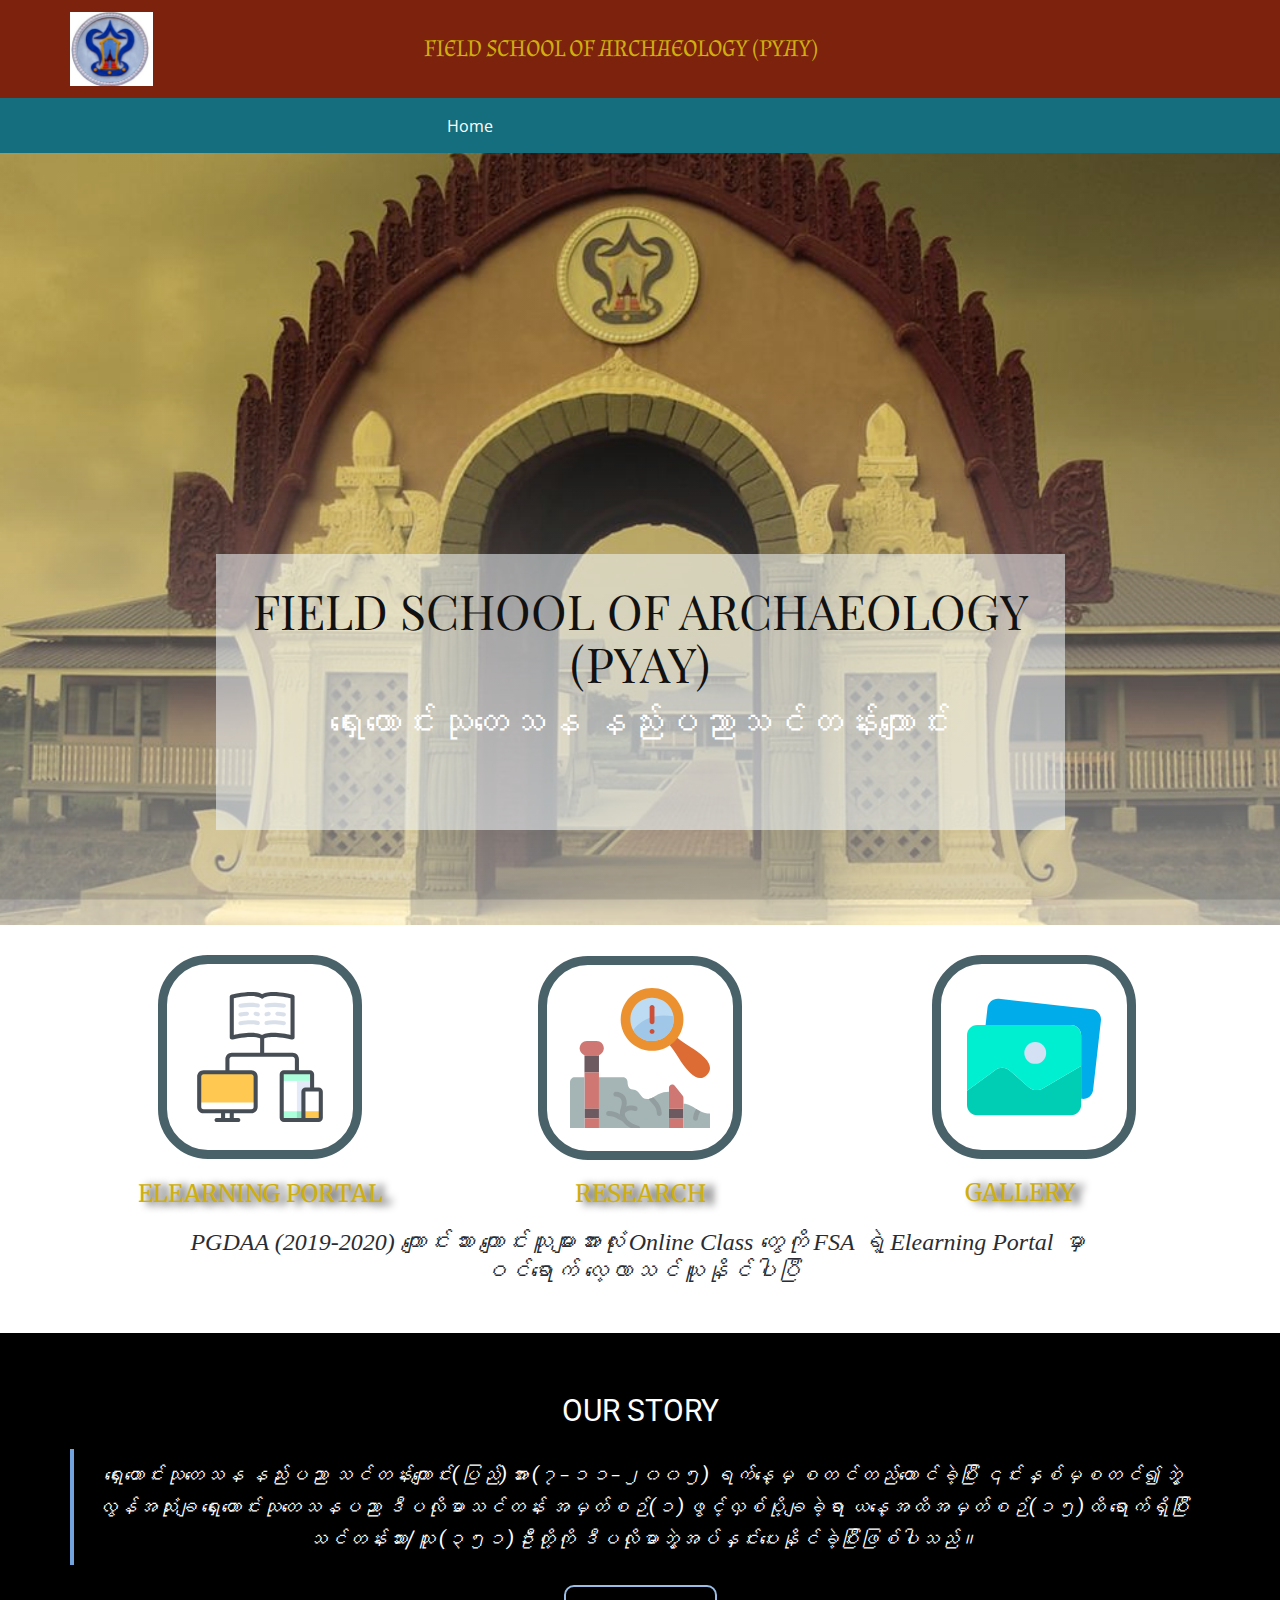
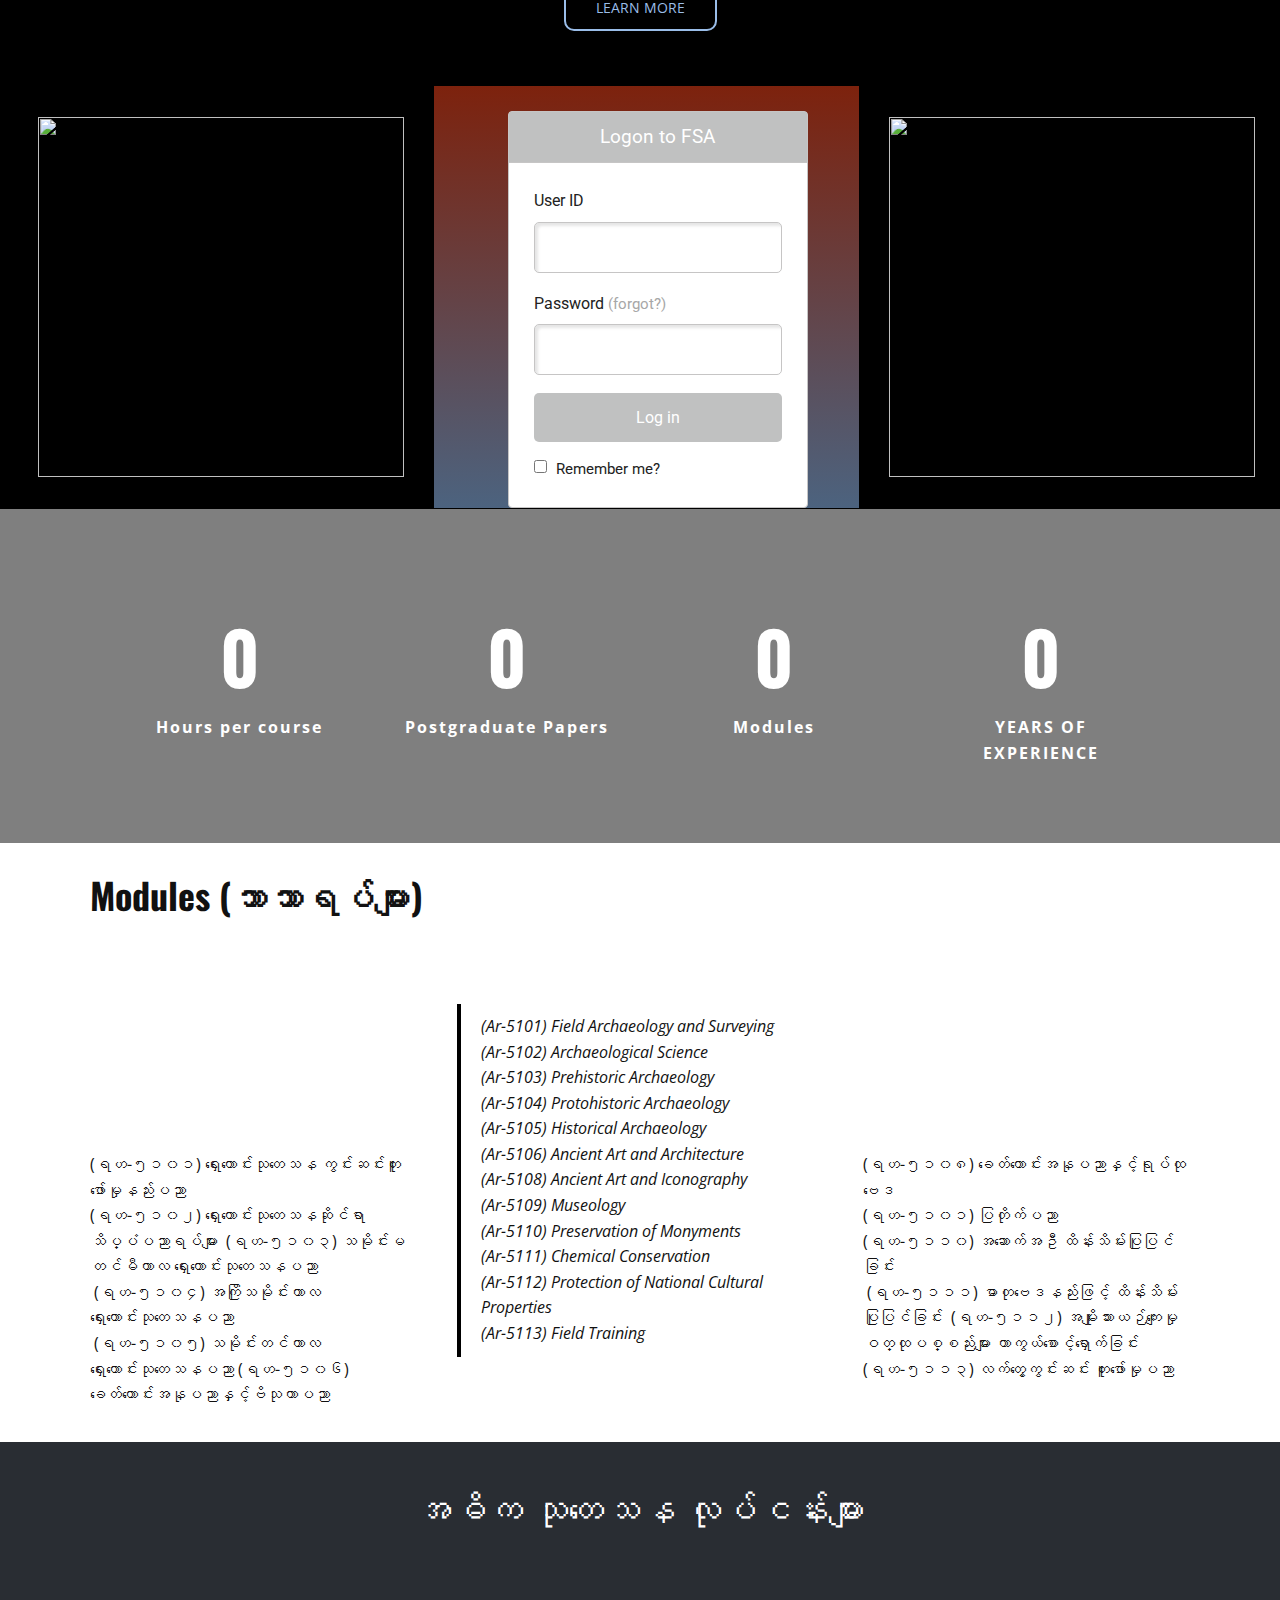
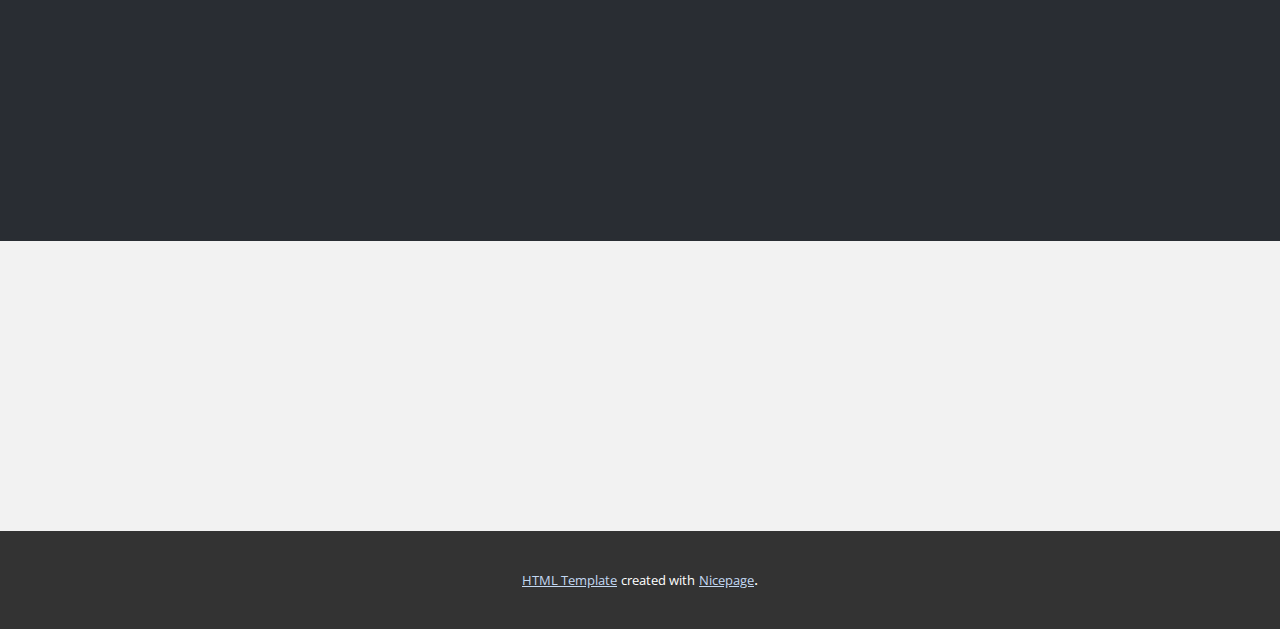
==== commit b1bb13eb: "Add files via upload" ====
--- a/Home.html
+++ b/Home.html
@@ -3,7 +3,7 @@
   <head>
     <meta name="viewport" content="width=device-width, initial-scale=1.0">
     <meta charset="utf-8">
-    <meta name="keywords" content="FIELD SCHOOL OF ARCHAEOLOGY(PYAY), ရှေးဟောင်းသုတေသန နည်းပညာသင်တန်းကျောင်း, Our Courses, Our Teachers, John Mcallister, Jane Doe, Mary Mgrayan, Hanna Kim, 44, +10 K, +47, 15, Our Blog, Our university, Course Registration">
+    <meta name="keywords" content="">
     <meta name="description" content="">
     <meta name="page_type" content="np-template-header-footer-from-plugin">
     <title>Home</title>
@@ -19,16 +19,14 @@
     
     
     
-    
     <link id="u-theme-google-font" rel="stylesheet" href="https://fonts.googleapis.com/css?family=Roboto:100,100i,300,300i,400,400i,500,500i,700,700i,900,900i|Open+Sans:300,300i,400,400i,600,600i,700,700i,800,800i">
-    <link id="u-page-google-font" rel="stylesheet" href="https://fonts.googleapis.com/css?family=Playfair+Display:400,400i,700,700i,900,900i|Merriweather:300,300i,400,400i,700,700i,900,990i|Oswald:200,300,400,500,600,700|Bai+Jamjuree:200,200i,300,300i,400,400i,500,500i,600,600i,700,700i|Cherry+Swash:400,700">
+    <link id="u-page-google-font" rel="stylesheet" href="https://fonts.googleapis.com/css?family=Playfair+Display:400,400i,700,700i,900,900i|Merriweather:300,300i,400,400i,700,700i,900,990i|Oswald:200,300,400,500,600,700|Almendra:400,400i,700,700i">
     <script type="application/ld+json">{
 		"@context": "http://schema.org",
 		"@type": "Organization",
-		"name": "",
+		"name": "Site1",
 		"url": "index.html",
-		"logo": "images/logo_copy.png",
-		"sameAs": []
+		"logo": "images/logo_copy.png"
 }</script>
     <meta property="og:title" content="Home">
     <meta property="og:type" content="website">
@@ -36,59 +34,48 @@
     <link rel="canonical" href="index.html">
     <meta property="og:url" content="index.html">
   </head>
-  <body class="u-body"><header class="u-align-center-sm u-align-center-xs u-black u-clearfix u-header u-sticky u-header" id="sec-ee7d"><div class="u-clearfix u-sheet u-sheet-1">
-        <a href="https://nicepage.com" class="u-image u-logo u-image-1" data-image-width="168" data-image-height="150">
-          <img src="images/logo_copy.png" class="u-logo-image u-logo-image-1" data-image-width="53.5">
-        </a>
-        <div class="u-hidden-xs u-social-icons u-spacing-10 u-social-icons-1">
-          <a class="u-social-url" target="_blank" href="">
-            <span class="u-icon u-icon-circle u-social-facebook u-social-type-logo u-icon-1">
-              <svg class="u-svg-link" preserveAspectRatio="xMidYMin slice" viewBox="0 0 112 112" style=""><use xmlns:xlink="http://www.w3.org/1999/xlink" xlink:href="#svg-6e83"></use></svg>
-              <svg xmlns="http://www.w3.org/2000/svg" xmlns:xlink="http://www.w3.org/1999/xlink" version="1.1" xml:space="preserve" class="u-svg-content" viewBox="0 0 112 112" x="0px" y="0px" id="svg-6e83"><path d="M75.5,28.8H65.4c-1.5,0-4,0.9-4,4.3v9.4h13.9l-1.5,15.8H61.4v45.1H42.8V58.3h-8.8V42.4h8.8V32.2 c0-7.4,3.4-18.8,18.8-18.8h13.8v15.4H75.5z"></path></svg>
-            </span>
-          </a>
-        </div>
-        <nav class="u-align-left u-menu u-menu-dropdown u-offcanvas u-menu-1">
-          <div class="menu-collapse u-custom-font" style="font-size: 1.25rem; font-family: &quot;Bai Jamjuree&quot;;">
-            <a class="u-button-style u-custom-text-active-color u-custom-text-hover-color u-nav-link" href="#" style="padding: 8px 24px; font-size: calc(1em + 16px);">
-              <svg class="u-svg-link" preserveAspectRatio="xMidYMin slice" viewBox="0 0 512 512" style="undefined"><use xmlns:xlink="http://www.w3.org/1999/xlink" xlink:href="#svg-94ba"></use></svg>
-              <svg xmlns="http://www.w3.org/2000/svg" xmlns:xlink="http://www.w3.org/1999/xlink" version="1.1" xml:space="preserve" class="u-svg-content" viewBox="0 0 512 512" x="0px" y="0px" id="svg-94ba" style="enable-background:new 0 0 512 512;"><g><g><g><path d="M226,0H60C26.916,0,0,26.916,0,60v166c0,11.046,8.954,20,20,20h206c11.046,0,20-8.954,20-20V20     C246,8.954,237.046,0,226,0z M206,206H40V60c0-11.028,8.972-20,20-20h146V206z"></path><path d="M226,266H20c-11.046,0-20,8.954-20,20v166c0,33.084,26.916,60,60,60h166c11.046,0,20-8.954,20-20V286     C246,274.954,237.046,266,226,266z M206,472H60c-11.028,0-20-8.972-20-20V306h166V472z"></path><path d="M452,0H286c-11.046,0-20,8.954-20,20v206c0,11.046,8.954,20,20,20h206c11.046,0,20-8.954,20-20V60     C512,26.916,485.084,0,452,0z M472,206H306V40h146c11.028,0,20,8.972,20,20V206z"></path><path d="M492,266H286c-11.046,0-20,8.954-20,20v206c0,11.046,8.954,20,20,20h166c33.084,0,60-26.916,60-60V286     C512,274.954,503.046,266,492,266z M472,452c0,11.028-8.972,20-20,20H306V306h166V452z"></path>
-</g>
-</g>
-</g></svg>
-            </a>
-          </div>
-          <div class="u-custom-menu u-nav-container">
-            <ul class="u-custom-font u-nav u-unstyled u-nav-1"><li class="u-nav-item"><a class="u-button-style u-hover-palette-1-base u-nav-link u-text-active-custom-color-2 u-text-hover-palette-4-light-2" href="Home.html" style="padding: 10px 20px;">Home</a>
+  <body class="u-body"><header class="u-align-center-sm u-align-center-xs u-clearfix u-custom-color-1 u-header u-header" id="sec-ee7d"><a href="https://nicepage.com" class="u-hidden-xs u-image u-logo u-image-1" data-image-width="168" data-image-height="150">
+        <img src="images/logo_copy.png" class="u-logo-image u-logo-image-1" data-image-width="83">
+      </a><p class="u-custom-font u-large-text u-text u-text-custom-color-2 u-text-variant u-text-1">FIELD SCHOOL OF ARCHAEOLOGY (PYAY)</p><div class="u-container-style u-custom-color-3 u-expanded-width u-group u-group-1">
+        <div class="u-container-layout u-valign-middle-lg u-valign-middle-md u-valign-middle-sm u-valign-middle-xl u-valign-top-xs u-container-layout-1">
+          <nav class="u-menu u-menu-dropdown u-offcanvas u-menu-1">
+            <div class="menu-collapse">
+              <a class="u-button-style u-custom-color-3 u-nav-link" href="#" style="padding: 8px 20px; font-size: calc(1em + 16px);">
+                <svg><use xmlns:xlink="http://www.w3.org/1999/xlink" xlink:href="#menu-hamburger"></use></svg>
+                <svg version="1.1" xmlns="http://www.w3.org/2000/svg" xmlns:xlink="http://www.w3.org/1999/xlink"><defs><symbol id="menu-hamburger" viewBox="0 0 16 16" style="width: 16px; height: 16px;"><rect y="1" width="16" height="2"></rect><rect y="7" width="16" height="2"></rect><rect y="13" width="16" height="2"></rect>
+</symbol>
+</defs></svg>
+              </a>
+            </div>
+            <div class="u-custom-menu u-nav-container">
+              <ul class="u-nav u-unstyled"><li class="u-nav-item"><a class="u-button-style u-nav-link" href="Home.html">Home</a>
 </li></ul>
-          </div>
-          <div class="u-custom-menu u-nav-container-collapse">
-            <div class="u-align-center u-black u-container-style u-inner-container-layout u-opacity u-opacity-95 u-sidenav">
-              <div class="u-menu-close"></div>
-              <ul class="u-align-center u-nav u-popupmenu-items u-unstyled u-nav-2"><li class="u-nav-item"><a class="u-button-style u-nav-link" href="Home.html" style="padding: 10px 20px;">Home</a>
+            </div>
+            <div class="u-custom-menu u-nav-container-collapse">
+              <div class="u-black u-container-style u-inner-container-layout u-opacity u-opacity-95 u-sidenav">
+                <div class="u-menu-close"></div>
+                <ul class="u-align-center u-nav u-popupmenu-items u-unstyled u-nav-2"><li class="u-nav-item"><a class="u-button-style u-nav-link" href="Home.html">Home</a>
 </li></ul>
-            </div>
-            <div class="u-black u-menu-overlay u-opacity u-opacity-70"></div>
-          </div>
-        </nav>
-        <h3 class="u-custom-font u-text u-text-custom-color-1 u-text-1">Field School of Archaeology&nbsp;<br>(Pyay)
-        </h3>
+              </div>
+              <div class="u-black u-menu-overlay u-opacity u-opacity-70"></div>
+            </div>
+          </nav>
+        </div>
       </div></header> 
-    <section class="u-clearfix u-image u-parallax u-shading u-section-1" id="sec-b5dd">
+    <section class="skrollable u-clearfix u-image u-parallax u-shading u-section-1" id="sec-b5dd">
       <div class="u-clearfix u-sheet u-sheet-1">
-        <div class="u-border-radius-0 u-container-style u-group u-opacity u-opacity-55 u-palette-2-light-3 u-shape-round u-group-1">
+        <div class="u-border-radius-0 u-container-style u-expanded-width-xs u-group u-opacity u-opacity-55 u-palette-2-light-3 u-shape-round u-group-1">
           <div class="u-container-layout u-container-layout-1">
             <h1 class="u-align-center u-custom-font u-font-playfair-display u-text u-title u-text-1">FIELD SCHOOL OF ARCHAEOLOGY<br>(PYAY)
             </h1>
-            <h2 class="u-heading-font u-subtitle u-text u-text-default u-text-2"></h2>
             <h1 id="TIE_1" class="visible" style="margin-top: 10px; margin-bottom: 10px; font-size: 36px; font-family: Karla, sans-serif; font-weight: 100; line-height: 1.25em; color: rgb(255, 255, 255); overflow-wrap: break-word; text-align: center; position: relative; opacity: 1;">ရှေးဟောင်းသုတေသန နည်းပညာသင်တန်းကျောင်း</h1>
           </div>
         </div>
         <div class="u-clearfix u-expanded-width u-layout-wrap u-layout-wrap-1">
-          <div class="u-layout">
+          <div class="u-gutter-0 u-layout">
             <div class="u-layout-row">
-              <div class="u-align-center-lg u-align-center-md u-align-center-sm u-align-center-xl u-container-style u-layout-cell u-left-cell u-size-30 u-layout-cell-1">
-                <div class="u-container-layout u-container-layout-2">
+              <div class="u-container-style u-layout-cell u-left-cell u-size-20 u-layout-cell-1">
+                <div class="u-container-layout u-valign-bottom u-container-layout-2">
                   <span class="u-border-9 u-border-palette-4-dark-2 u-border-radius-50 u-icon u-icon-rounded u-spacing-28 u-text-palette-5-base u-video-cover u-icon-1" data-animation-name="" data-animation-duration="0" data-animation-delay="0" data-animation-direction="">
                     <svg class="u-svg-link" preserveAspectRatio="xMidYMin slice" viewBox="0 0 512 512" style=""><use xmlns:xlink="http://www.w3.org/1999/xlink" xlink:href="#svg-6dde"></use></svg>
                     <svg xmlns="http://www.w3.org/2000/svg" xmlns:xlink="http://www.w3.org/1999/xlink" version="1.1" xml:space="preserve" class="u-svg-content" viewBox="0 0 512 512" x="0px" y="0px" id="svg-6dde" style="enable-background:new 0 0 512 512;"><path style="fill:#ABFFDB;" d="M452.676,315.858H350.063c-4.722,0-8.551,3.829-8.551,8.551v171.023c0,4.722,3.829,8.551,8.551,8.551  h111.165V324.409C461.228,319.686,457.399,315.858,452.676,315.858z"></path><rect x="341.511" y="350.063" style="fill:#FFFFFF;" width="119.716" height="119.716"></rect><rect x="401.37" y="350.063" style="fill:#E4EAF8;" width="59.858" height="119.716"></rect><rect x="401.37" y="469.779" style="fill:#92E0C0;" width="59.858" height="34.205"></rect><path style="fill:#FFC850;" d="M435.574,503.983h51.307c4.722,0,8.551-3.829,8.551-8.551V392.818c0-4.722-3.829-8.551-8.551-8.551  h-51.307c-4.722,0-8.551,3.829-8.551,8.551v102.614C427.023,500.155,430.851,503.983,435.574,503.983z"></path><g><rect x="110.63" y="469.779" style="fill:#FFFFFF;" width="34.205" height="34.205"></rect><path style="fill:#FFFFFF;" d="M221.795,469.779H33.67c-9.446,0-17.102-7.656-17.102-17.102v-17.102h222.33v17.102   C238.898,462.121,231.24,469.779,221.795,469.779z"></path>
@@ -96,17 +83,28 @@
 </g><path style="fill:#474D54;" d="M486.881,376.251h-17.637v-51.841c0-9.136-7.432-16.568-16.568-16.568h-43.29v-43.29  c0-13.851-11.268-25.119-25.119-25.119H272.494l0.068-56.256c4.238-2.299,14.573-6.324,35.03-6.324  c33.546,0,74.277,9.873,74.685,9.973c2.391,0.586,4.919,0.04,6.856-1.48c1.937-1.52,3.068-3.845,3.068-6.306V18.22  c0-3.693-2.523-6.907-6.109-7.786C384.354,10.008,343.106,0,307.592,0c-23.354,0-36.379,4.67-43.083,8.434  C257.805,4.67,244.781,0,221.427,0c-35.514,0-76.762,10.008-78.5,10.433c-3.586,0.879-6.109,4.094-6.109,7.786v160.82  c0,2.462,1.132,4.788,3.069,6.308c1.937,1.519,4.464,2.064,6.857,1.479c0.407-0.099,41.086-9.973,74.684-9.973  c20.573,0,30.909,4.069,35.102,6.362l-0.069,56.216H144.835c-13.851,0-25.119,11.268-25.119,25.119v43.29H33.67  c-13.851,0-25.119,11.268-25.119,25.119v119.716c0,13.851,11.268,25.119,25.119,25.119h68.944v18.171H84.977  c-4.427,0-8.017,3.589-8.017,8.017c0,4.427,3.589,8.017,8.017,8.017h85.511c4.427,0,8.017-3.589,8.017-8.017  c0-4.427-3.589-8.017-8.017-8.017h-17.637v-18.171h68.944c13.851,0,25.119-11.268,25.119-25.119V332.96  c0-13.851-11.268-25.119-25.119-25.119h-86.046v-43.29c0-5.01,4.076-9.086,9.086-9.086h239.432c5.01,0,9.086,4.076,9.086,9.086  v43.29h-43.29c-9.136,0-16.568,7.432-16.568,16.568v171.023c0,9.136,7.432,16.568,16.568,16.568h136.818  c9.136,0,16.568-7.432,16.568-16.568V392.818C503.449,383.683,496.017,376.251,486.881,376.251z M136.818,495.967h-18.171v-18.171  h18.171V495.967z M221.795,323.875c5.01,0,9.086,4.076,9.086,9.086v119.716c0,5.01-4.076,9.086-9.086,9.086H33.67  c-5.01,0-9.086-4.076-9.086-9.086V332.96c0-5.01,4.076-9.086,9.086-9.086H221.795z M221.427,160.819  c-25.474,0-53.898,5.149-68.575,8.218V24.623c12.657-2.74,42.714-8.59,68.575-8.59c26.758,0,36.212,6.888,37.334,7.791  c1.505,1.816,3.375,2.869,5.749,2.869c2.375,0,4.243-1.053,5.749-2.869c1.121-0.902,10.575-7.791,37.333-7.791  c25.826,0,55.91,5.852,68.575,8.591v144.413c-14.677-3.069-43.102-8.218-68.575-8.218c-23.354,0-36.379,4.67-43.083,8.434  C257.805,165.489,244.781,160.819,221.427,160.819z M419.006,495.432c0,0.181,0.021,0.356,0.027,0.534h-68.97  c-0.295,0-0.534-0.239-0.534-0.534V324.409c0-0.295,0.239-0.534,0.534-0.534h102.614c0.295,0,0.534,0.239,0.534,0.534v51.841  h-17.637c-9.136,0-16.568,7.432-16.568,16.568V495.432z M487.415,495.432c0,0.295-0.239,0.534-0.534,0.534h-51.307  c-0.295,0-0.534-0.239-0.534-0.534V392.818c0-0.295,0.239-0.534,0.534-0.534h51.307c0.295,0,0.534,0.239,0.534,0.534V495.432z"></path><g><path style="fill:#DAE0EA;" d="M283.413,61.21c6.8-1.607,14.935-2.421,24.179-2.421c11.746,0,25.604,1.195,41.189,3.551   c0.406,0.061,0.809,0.091,1.208,0.091c3.898,0,7.317-2.848,7.916-6.82c0.662-4.378-2.35-8.463-6.728-9.125   c-16.375-2.476-31.041-3.73-43.585-3.73c-10.485,0-19.86,0.959-27.866,2.851c-4.309,1.018-6.977,5.336-5.959,9.645   C274.787,59.56,279.101,62.229,283.413,61.21z"></path><path style="fill:#DAE0EA;" d="M283.413,129.619c6.8-1.607,14.936-2.421,24.179-2.421c11.747,0,25.605,1.195,41.189,3.551   c0.406,0.061,0.809,0.091,1.208,0.091c3.897,0,7.317-2.848,7.916-6.82c0.663-4.377-2.35-8.462-6.728-9.125   c-16.374-2.476-31.04-3.73-43.585-3.73c-10.484,0-19.859,0.959-27.866,2.851c-4.309,1.018-6.977,5.336-5.959,9.645   C274.787,127.969,279.101,130.637,283.413,129.619z"></path><path style="fill:#DAE0EA;" d="M281.563,95.632c0.61,0,1.23-0.071,1.849-0.217c2.408-0.569,5.025-1.045,7.776-1.415   c4.388-0.59,7.466-4.625,6.877-9.014c-0.59-4.388-4.621-7.469-9.014-6.877c-3.27,0.439-6.407,1.012-9.325,1.702   c-4.309,1.018-6.977,5.336-5.959,9.645C274.639,93.146,277.929,95.632,281.563,95.632z"></path><path style="fill:#DAE0EA;" d="M351.177,80.691c-9.272-1.401-18.103-2.423-26.249-3.036c-4.425-0.333-8.263,2.978-8.596,7.394   c-0.332,4.415,2.978,8.263,7.394,8.595c7.748,0.583,16.178,1.558,25.054,2.9c0.406,0.061,0.809,0.091,1.208,0.091   c3.898,0,7.317-2.848,7.916-6.82C358.568,85.438,355.556,81.352,351.177,80.691z"></path><path style="fill:#DAE0EA;" d="M249.209,45.606c-8.006-1.892-17.381-2.851-27.865-2.851c-12.546,0-27.21,1.255-43.586,3.73   c-4.378,0.662-7.39,4.747-6.728,9.125c0.601,3.972,4.018,6.82,7.916,6.82c0.399,0,0.802-0.03,1.208-0.091   c15.586-2.356,29.444-3.551,41.19-3.551c9.244,0,17.379,0.814,24.179,2.421c4.308,1.019,8.627-1.65,9.645-5.959   C256.187,50.942,253.519,46.624,249.209,45.606z"></path><path style="fill:#DAE0EA;" d="M249.209,114.016c-8.007-1.892-17.382-2.851-27.865-2.851c-12.547,0-27.211,1.255-43.586,3.73   c-4.378,0.662-7.39,4.747-6.728,9.125c0.601,3.972,4.018,6.82,7.916,6.82c0.399,0,0.802-0.03,1.208-0.091   c15.584-2.356,29.443-3.551,41.19-3.551c9.243,0,17.378,0.814,24.179,2.421c4.308,1.018,8.627-1.65,9.645-5.959   C256.187,119.352,253.519,115.033,249.209,114.016z"></path><path style="fill:#DAE0EA;" d="M245.524,95.415c0.62,0.146,1.24,0.217,1.85,0.217c3.632,0,6.923-2.486,7.794-6.175   c1.019-4.309-1.649-8.627-5.958-9.646c-2.917-0.689-6.056-1.261-9.329-1.702c-4.388-0.592-8.423,2.489-9.013,6.877   c-0.59,4.388,2.489,8.423,6.877,9.013C240.499,94.369,243.117,94.846,245.524,95.415z"></path><path style="fill:#DAE0EA;" d="M178.947,96.635c0.399,0,0.802-0.03,1.208-0.091c8.877-1.343,17.306-2.317,25.055-2.9   c4.415-0.332,7.725-4.18,7.394-8.595s-4.177-7.721-8.596-7.394c-8.146,0.612-16.977,1.634-26.249,3.036   c-4.378,0.662-7.39,4.747-6.728,9.125C171.63,93.788,175.048,96.635,178.947,96.635z"></path>
 </g></svg>
                   </span>
-                  <h4 class="u-align-center-xs u-custom-font u-font-merriweather u-text u-text-white u-text-3">ELEARNING PORTAL</h4>
-                </div>
-              </div>
-              <div class="u-container-style u-layout-cell u-right-cell u-size-30 u-layout-cell-2">
-                <div class="u-container-layout u-container-layout-3">
+                  <h4 class="u-align-center u-custom-font u-font-merriweather u-text u-text-custom-color-2 u-video-cover u-text-2" data-animation-name="" data-animation-duration="0" data-animation-delay="0" data-animation-direction="">ELEARNING PORTAL</h4>
+                </div>
+              </div>
+              <div class="u-container-style u-layout-cell u-size-20 u-layout-cell-2">
+                <div class="u-container-layout u-valign-bottom u-container-layout-3">
                   <span class="u-border-9 u-border-palette-4-dark-2 u-border-radius-50 u-icon u-icon-rounded u-spacing-23 u-text-palette-5-base u-icon-2">
                     <svg class="u-svg-link" preserveAspectRatio="xMidYMin slice" viewBox="0 0 512.0067 512" style=""><use xmlns:xlink="http://www.w3.org/1999/xlink" xlink:href="#svg-c5ea"></use></svg>
                     <svg xmlns="http://www.w3.org/2000/svg" xmlns:xlink="http://www.w3.org/1999/xlink" version="1.1" xml:space="preserve" class="u-svg-content" viewBox="0 0 512.0067 512" id="svg-c5ea"><path d="m414.898438 114.761719c0 63.378906-51.382813 114.757812-114.761719 114.757812-63.378907 0-114.757813-51.378906-114.757813-114.757812 0-63.378907 51.378906-114.75781275 114.757813-114.75781275 63.378906 0 114.761719 51.37890575 114.761719 114.75781275zm0 0" fill="#ec9130"></path><path d="m379.585938 114.761719c-.050782 35.992187-24.289063 67.453125-59.074219 76.679687-34.785157 9.230469-71.433594-6.078125-89.316407-37.308594-6.902343-11.972656-10.527343-25.550781-10.503906-39.371093 0-28.382813 15.140625-54.613281 39.722656-68.804688 24.582032-14.191406 54.867188-14.191406 79.449219 0 24.582031 14.191407 39.722657 40.421875 39.722657 68.804688zm0 0" fill="#bddcf3"></path><path d="m492.03125 255.351562c-32.945312-32.9375-71.246094-48.269531-99.308594-72.980468-7.722656 10.621094-17.207031 19.839844-28.039062 27.261718 24.921875 28.097657 40.246094 66.613282 73.351562 99.75 28.398438 28.398438 48.992188 22 62.496094 8.5 13.507812-13.496093 19.898438-34.132812-8.5-62.53125zm0 0" fill="#dc6c33"></path><path d="m379.585938 114.761719c-.050782 35.992187-24.289063 67.453125-59.074219 76.679687-34.785157 9.230469-71.433594-6.078125-89.316407-37.308594 24.453126-32.21875 69.207032-64.351562 147.597657-50.582031.53125 3.714844.796875 7.460938.792969 11.210938zm0 0" fill="#a0c7e7"></path><path d="m61.792969 194.210938h35.308593c14.628907 0 26.484376 11.855468 26.484376 26.480468 0 14.628906-11.855469 26.484375-26.484376 26.484375h-35.308593c-14.625 0-26.484375-11.855469-26.484375-26.484375 0-14.625 11.859375-26.480468 26.484375-26.480468zm0 0" fill="#cf7772"></path><path d="m105.929688 245.585938v63.382812h-52.964844v-63.382812c2.832031 1.027343 5.816406 1.566406 8.828125 1.589843h35.308593c3.011719-.023437 6-.5625 8.828126-1.589843zm0 0" fill="#6d5a61"></path><path d="m52.964844 308.96875h52.964844v132.414062h-52.964844zm0 0" fill="#cf7772"></path><path d="m52.964844 441.382812h52.964844v35.308594h-52.964844zm0 0" fill="#6d5a61"></path><path d="m52.964844 476.691406h52.964844v35.3125h-52.964844zm0 0" fill="#cf7772"></path><path d="m361.929688 476.691406h52.96875v35.3125h-52.96875zm0 0" fill="#cf7772"></path><path d="m361.929688 441.382812h52.96875v35.308594h-52.96875zm0 0" fill="#6d5a61"></path><path d="m414.898438 401.394531v39.988281h-52.96875v-76.359374c-.011719-3.164063 1.238281-6.203126 3.476562-8.441407s5.277344-3.488281 8.441406-3.476562c3.636719.019531 7.074219 1.671875 9.359375 4.503906l29.042969 36.371094c1.71875 2.085937 2.65625 4.707031 2.648438 7.414062zm0 0" fill="#cf7772"></path><path d="m361.929688 379.589844v132.414062h-256v-185.378906h86.863281c9.582031-.003906 17.417969 7.636719 17.65625 17.210938.265625 12.449218 3.882812 26.925781 19.066406 26.925781 26.484375 0 26.484375 35.3125 52.96875 35.3125 1.917969-.007813 3.835937-.15625 5.734375-.441407 5.886719-1.054687 11.515625-3.210937 16.597656-6.359374 13.769532-7.765626 27.542969-19.683594 57.113282-19.683594zm0 0" fill="#a5b4b4"></path><g fill="#919d9e"><path d="m256 512.003906h-33.191406c-12.144532-5.707031-22.71875-14.28125-30.808594-24.984375-.046875 0-.089844-.039062-.089844-.085937-1.160156-1.609375-2.222656-3.292969-3.175781-5.03125-3.328125-5.949219-5.34375-12.542969-5.914063-19.332032-.707031-8.128906.3125-16.3125 3-24.011718 3.441407-10.242188 6.269532-24.277344.089844-32.839844-4.636718-5.207031-11.214844-8.273438-18.1875-8.472656-4.875 0-8.824218-3.953125-8.824218-8.828125s3.949218-8.828125 8.824218-8.828125c12.628906.222656 24.515625 6.003906 32.488282 15.800781 7.199218 11.214844 9.132812 25.019531 5.296874 37.78125-.714843 3.742187-1.6875 7.429687-2.914062 11.035156-1.695312 4.664063-2.5 9.605469-2.382812 14.566407.074218 5.113281 1.4375 10.121093 3.972656 14.566406.242187.5.535156.972656.882812 1.410156.085938.089844.085938.175781.175782.265625 12.445312 20.214844 43.785156 28.335937 44.050781 28.425781 3.921875.996094 6.675781 4.515625 6.707031 8.5625zm0 0"></path><path d="m192.019531 463.65625c-3.324219-.007812-6.363281-1.875-7.863281-4.835938-1.5-2.964843-1.214844-6.519531.746094-9.203124 12.769531-18.460938 36.859375-25.234376 57.378906-16.136719 2.824219 1.410156 4.679688 4.21875 4.871094 7.367187.1875 3.152344-1.316406 6.164063-3.945313 7.902344-2.632812 1.738281-5.996093 1.941406-8.816406.535156-12.804687-5.363281-27.613281-.84375-35.242187 10.757813-1.664063 2.273437-4.3125 3.617187-7.128907 3.613281zm0 0"></path><path d="m197.738281 488.671875c-1.09375 0-2.175781-.203125-3.195312-.601563-6.460938-2.617187-12.730469-5.679687-18.769531-9.160156-10.261719-6.816406-22.21875-10.640625-34.53125-11.042968-4.875 0-8.828126-3.953126-8.828126-8.828126s3.953126-8.828124 8.828126-8.828124c15.300781.339843 30.203124 4.921874 43.050781 13.242187 5.367187 3.097656 10.941406 5.832031 16.675781 8.183594 3.957031 1.539062 6.257812 5.675781 5.476562 9.851562-.78125 4.171875-4.425781 7.199219-8.671874 7.203125zm0 0"></path>
 </g><path d="m17.65625 326.625h35.308594v185.378906h-52.964844v-167.726562c0-9.75 7.90625-17.652344 17.65625-17.652344zm0 0" fill="#a5b4b4"></path><path d="m512 459.039062v52.964844h-97.101562v-88.277344c18.359374 0 32.042968 9.621094 47.050781 18.804688 4.675781 2.824219 9.445312 5.558594 14.5625 8.03125 10.996093 5.582031 23.15625 8.484375 35.488281 8.476562zm0 0" fill="#a5b4b4"></path><path d="m476.511719 450.5625c-.082031.738281-.289063 1.453125-.617188 2.121094l-1.324219 3c-3.589843 6.496094-5.867187 13.632812-6.707031 21.007812 0 4.875-3.953125 8.828125-8.828125 8.828125s-8.828125-3.953125-8.828125-8.828125c.734375-9.894531 3.5625-19.523437 8.296875-28.246094l1.324219-2.914062c.5-1.132812 1.21875-2.152344 2.121094-3 4.675781 2.824219 9.445312 5.558594 14.5625 8.03125zm0 0" fill="#919d9e"></path><path d="m335.449219 459.039062c0 4.875-3.953125 8.828126-8.828125 8.828126s-8.828125-3.953126-8.828125-8.828126c0-17.832031-8.914063-27.894531-18.359375-38.578124-3.355469-3.882813-6.886719-7.855469-9.890625-12.09375-.582031-.835938-1.027344-1.761719-1.324219-2.734376 5.886719-1.054687 11.515625-3.210937 16.597656-6.359374 2.296875 3.089843 5.03125 6.179687 7.855469 9.445312 14.027344 13.046875 22.230469 31.171875 22.777344 50.320312zm0 0" fill="#919d9e"></path><path d="m308.964844 158.898438c0 4.875-3.953125 8.828124-8.828125 8.828124s-8.828125-3.953124-8.828125-8.828124 3.953125-8.824219 8.828125-8.824219 8.828125 3.949219 8.828125 8.824219zm0 0" fill="#cd4f38"></path><path d="m300.136719 132.417969c-4.875 0-8.828125-3.953125-8.828125-8.828125v-52.964844c0-4.875 3.953125-8.828125 8.828125-8.828125s8.828125 3.953125 8.828125 8.828125v52.964844c0 4.875-3.953125 8.828125-8.828125 8.828125zm0 0" fill="#cd4f38"></path></svg>
                   </span>
-                  <h4 class="u-align-center u-custom-font u-font-merriweather u-text u-text-white u-text-4">RESEARCH</h4>
+                  <h4 class="u-align-center u-custom-font u-font-merriweather u-text u-text-custom-color-2 u-text-3">RESEARCH</h4>
+                </div>
+              </div>
+              <div class="u-container-style u-layout-cell u-size-20 u-video-cover u-layout-cell-3" data-animation-name="" data-animation-duration="0" data-animation-delay="0" data-animation-direction="">
+                <div class="u-container-layout u-container-layout-4">
+                  <span class="u-border-9 u-border-palette-4-dark-2 u-border-radius-50 u-icon u-icon-rounded u-spacing-26 u-text-palette-5-base u-video-cover u-icon-3" data-animation-name="" data-animation-duration="0" data-animation-delay="0" data-animation-direction="">
+                    <svg class="u-svg-link" preserveAspectRatio="xMidYMin slice" viewBox="0 0 410.309 410.309" style=""><use xmlns:xlink="http://www.w3.org/1999/xlink" xlink:href="#svg-4b68"></use></svg>
+                    <svg xmlns="http://www.w3.org/2000/svg" xmlns:xlink="http://www.w3.org/1999/xlink" version="1.1" xml:space="preserve" class="u-svg-content" viewBox="0 0 410.309 410.309" x="0px" y="0px" id="svg-4b68" style="enable-background:new 0 0 410.309 410.309;"><g><g><path style="fill:#00ACEA;" d="M382.955,58.96c16.936,2.176,29.014,17.507,27.167,34.482L386.09,306.079    c-1.848,16.923-17.066,29.144-33.989,27.295c-0.339-0.037-0.677-0.08-1.015-0.128h-1.567V138.372    c0-17.312-14.035-31.347-31.347-31.347H56.947l5.747-52.245c2.179-17.223,17.742-29.535,35.004-27.69L382.955,58.96z"></path><path style="fill:#00CEB4;" d="M349.518,333.246v18.808c0,17.312-14.035,31.347-31.347,31.347H31.347    C14.035,383.401,0,369.366,0,352.054v-43.886l86.204-62.694c13.668-10.37,32.794-9.491,45.453,2.09l57.469,50.155    c12.046,10.215,29.238,11.683,42.841,3.657l117.551-68.963V333.246z"></path><path style="fill:#00EFD1;" d="M349.518,138.372v94.041l-117.551,68.963c-13.603,8.026-30.795,6.558-42.841-3.657l-57.469-50.155    c-12.659-11.58-31.785-12.46-45.453-2.09L0,308.168V138.372c0-17.312,14.035-31.347,31.347-31.347h286.824    C335.484,107.026,349.518,121.06,349.518,138.372z"></path>
+</g><circle style="fill:#D4E1F4;" cx="208.98" cy="192.707" r="33.437"></circle>
+</g></svg>
+                  </span>
+                  <h4 class="u-align-center u-custom-font u-font-merriweather u-text u-text-custom-color-2 u-video-cover u-text-4" data-animation-name="" data-animation-duration="0" data-animation-delay="0" data-animation-direction="">GALLERY</h4>
                 </div>
               </div>
             </div>
@@ -116,303 +114,159 @@
         </h4>
       </div>
     </section>
-    <section class="u-clearfix u-section-2" id="sec-bd00">
+    <section class="u-black u-clearfix u-section-2" id="sec-4298">
       <div class="u-clearfix u-sheet u-sheet-1">
-        <div class="u-clearfix u-expanded-width u-gutter-10 u-layout-spacing-vertical u-layout-wrap u-layout-wrap-1">
+        <h3 class="u-align-center u-text u-text-1">
+          <a href="https://fsoa.edublogs.org/about-fsa/" target="_blank">OUR STORY</a>
+        </h3>
+        <blockquote class="u-align-center u-custom-font u-font-merriweather u-text u-text-default u-text-2">ရှေးဟောင်းသုတေသန နည်းပညာ သင်တန်းကျောင်း(ပြည်)အား (၇-၁၁-၂၀၀၅) ရက်နေ့မှ စတင်တည်ထောင်ခဲ့ပြီး ၎င်းနှစ်မှစတင်၍ဘွဲ့လွန်အသုံးချ ရှေးဟောင်းသုတေသနပညာ ဒီပလိုမာသင်တန်း အမှတ်စဉ်(၁)ဖွင့်လှစ်ပို့ချခဲ့ရာ ယနေ့အထိအမှတ်စဉ်(၁၅)ထိ ရောက်ရှိပြီး သင်တန်းသား/သူ (၃၅၁)ဦးတို့ကို ဒီပလိုမာဘွဲ့အပ်နှင်းပေးနိုင်ခဲ့ပြီးဖြစ်ပါသည်။</blockquote>
+        <a href="https://fsoa.edublogs.org/about-fsa/" class="u-border-2 u-border-palette-1-light-1 u-border-radius-10 u-btn u-btn-round u-button-style u-none u-btn-1">LEARN MORE</a>
+      </div>
+    </section>
+    <section class="u-black u-clearfix u-section-3" id="sec-170f">
+      <div class="u-clearfix u-sheet u-valign-middle u-sheet-1">
+        <div class="u-clearfix u-layout-wrap u-layout-wrap-1">
           <div class="u-layout">
             <div class="u-layout-row">
-              <div class="u-align-left u-container-style u-layout-cell u-left-cell u-size-20 u-size-20-md u-layout-cell-1">
+              <div class="u-container-style u-layout-cell u-left-cell u-size-20 u-layout-cell-1">
                 <div class="u-container-layout u-valign-middle u-container-layout-1">
-                  <span class="u-align-left u-icon u-icon-1">
-                    <svg class="u-svg-link" preserveAspectRatio="xMidYMin slice" viewBox="0 0 470 470" style="undefined"><use xmlns:xlink="http://www.w3.org/1999/xlink" xlink:href="#svg-9124"></use></svg>
-                    <svg xmlns="http://www.w3.org/2000/svg" xmlns:xlink="http://www.w3.org/1999/xlink" version="1.1" viewBox="0 0 470 470" enable-background="new 0 0 470 470" id="svg-9124" class="u-svg-content"><g><path d="m429.591,418.378l-62.223-150.218c-1.585-3.826-5.972-5.645-9.799-4.059s-5.645,5.973-4.059,9.799l56.251,135.801-51.309-14.867c-3.368-0.977-6.965,0.513-8.656,3.586l-25.769,46.793-60.357-145.716c69.663-13.434 122.447-74.853 122.447-148.378 0.001-83.327-67.79-151.119-151.117-151.119s-151.119,67.792-151.119,151.119c0,33.751 11.124,64.951 29.896,90.133l-73.368,177.126c-1.103,2.664-0.582,5.724 1.341,7.872 1.922,2.148 4.907,3.004 7.676,2.202l60.533-17.541 30.4,55.207c1.324,2.403 3.847,3.882 6.568,3.882 0.138,0 0.277-0.004 0.416-0.011 2.879-0.16 5.411-1.955 6.515-4.619l58.136-140.353c1.585-3.827-0.232-8.214-4.059-9.799-3.827-1.585-8.214,0.232-9.799,4.059l-52.165,125.936-25.767-46.793c-1.692-3.073-5.291-4.563-8.657-3.586l-51.308,14.867 64.397-155.469c27.598,29.52 66.86,48.005 110.364,48.005 4.491,0 8.933-0.209 13.325-0.594l67.818,163.727c1.103,2.664 3.636,4.459 6.514,4.618 0.14,0.008 0.278,0.012 0.417,0.012 2.721,0 5.244-1.479 6.567-3.882l30.401-55.207 60.533,17.541c2.771,0.803 5.753-0.054 7.676-2.202 1.923-2.148 2.443-5.208 1.34-7.872zm-330.71-267.259c2.84217e-14-75.056 61.063-136.119 136.119-136.119 75.056,0 136.118,61.063 136.118,136.119s-61.062,136.118-136.118,136.118c-75.056,0-136.119-61.062-136.119-136.118z"></path><path d="m321.659,122.961c-0.863-2.658-3.135-4.616-5.892-5.079l-50.467-8.469-23.649-45.379c-1.292-2.479-3.855-4.034-6.651-4.034-2.795,0-5.359,1.555-6.651,4.034l-23.65,45.379-50.466,8.469c-2.757,0.462-5.028,2.42-5.892,5.079-0.864,2.659-0.178,5.577 1.781,7.572l35.85,36.515-7.54,50.614c-0.412,2.765 0.748,5.529 3.01,7.173 2.26,1.642 5.249,1.891 7.751,0.646l45.807-22.812 45.806,22.812c1.059,0.527 2.203,0.787 3.343,0.787 1.557,0 3.104-0.484 4.409-1.432 2.262-1.644 3.422-4.408 3.01-7.173l-7.539-50.614 35.85-36.516c1.958-1.995 2.644-4.913 1.78-7.572zm-50.951,36.244c-1.648,1.679-2.413,4.033-2.066,6.359l5.97,40.074-36.268-18.061c-1.054-0.524-2.198-0.787-3.344-0.787-1.145,0-2.291,0.262-3.343,0.787l-36.268,18.061 5.97-40.074c0.347-2.326-0.418-4.681-2.066-6.359l-28.385-28.912 39.957-6.706c2.32-0.389 4.323-1.844 5.41-3.93l18.725-35.929 18.725,35.93c1.088,2.086 3.09,3.541 5.41,3.93l39.958,6.706-28.385,28.911z"></path><path d="m348.612,158.684c-4.107-0.549-7.877,2.343-8.42,6.45-6.957,52.507-52.18,92.104-105.192,92.104-58.514,0-106.119-47.604-106.119-106.119s47.605-106.119 106.119-106.119c53.013,0 98.235,39.596 105.192,92.104 0.543,4.107 4.32,7.001 8.42,6.45 4.105-0.544 6.994-4.314 6.449-8.42-7.94-59.936-59.555-105.134-120.061-105.134-66.785,0-121.119,54.333-121.119,121.119s54.334,121.118 121.119,121.118c60.506,0 112.121-45.198 120.062-105.134 0.544-4.105-2.344-7.875-6.45-8.419z"></path>
-</g></svg>
-                  </span>
-                  <h3 class="u-custom-font u-font-oswald u-text u-text-1">National Awards</h3>
-                  <p class="u-text u-text-2">Sample text. Lorem ipsum dolor sit amet, consectetur adipiscing elit nullam nunc justo sagittis suscipit ultrices.</p>
-                </div>
-              </div>
-              <div class="u-align-left u-container-style u-layout-cell u-size-20 u-size-20-md u-layout-cell-2">
-                <div class="u-container-layout u-valign-middle u-container-layout-2">
-                  <span class="u-align-left u-icon u-icon-2">
-                    <svg class="u-svg-link" preserveAspectRatio="xMidYMin slice" viewBox="0 0 512 512" style="undefined"><use xmlns:xlink="http://www.w3.org/1999/xlink" xlink:href="#svg-6cc5"></use></svg>
-                    <svg xmlns="http://www.w3.org/2000/svg" xmlns:xlink="http://www.w3.org/1999/xlink" version="1.1" id="svg-6cc5" x="0px" y="0px" viewBox="0 0 512 512" style="enable-background:new 0 0 512 512;" xml:space="preserve" class="u-svg-content"><g><g><g><path d="M50.918,445.739c1.143,0,2.295-0.23,3.405-0.717c27.221-11.853,73.19-18.022,136.678-18.347l6.161,12.339     c2.116,4.216,7.245,5.939,11.452,3.814c4.215-2.108,5.931-7.228,3.814-11.443l-8.525-17.067     c-1.451-2.893-4.403-4.719-7.637-4.719c-69.538,0-118.204,6.468-148.762,19.772c-4.318,1.886-6.289,6.912-4.412,11.238     C44.493,443.819,47.625,445.739,50.918,445.739z"></path><path d="M494.933,460.8h-17.067v-42.667c0-2.261-0.905-4.437-2.5-6.033l-51.268-51.26c1.604-3.337,2.569-7.031,2.569-10.974     c0-14.114-11.486-25.6-25.6-25.6c-14.114,0-25.6,11.486-25.6,25.6s11.486,25.6,25.6,25.6c3.942,0,7.629-0.964,10.965-2.56     l48.768,48.759V460.8H17.067C7.654,460.8,0,468.454,0,477.867v25.6C0,508.177,3.823,512,8.533,512s8.533-3.823,8.533-8.533v-25.6     h477.867v25.6c0,4.71,3.814,8.533,8.533,8.533c4.719,0,8.533-3.823,8.533-8.533v-25.6C512,468.454,504.337,460.8,494.933,460.8z      M401.067,358.4c-4.71,0-8.533-3.831-8.533-8.533s3.823-8.533,8.533-8.533s8.533,3.831,8.533,8.533S405.777,358.4,401.067,358.4z     "></path><path d="M121.83,255.249c6.221,16.196,26.803,68.42,41.737,90.82l1.348,2.039c10.957,16.614,29.286,44.424,91.085,44.424     c61.79,0,80.128-27.81,91.085-44.424l1.348-2.039c14.933-22.4,35.507-74.624,41.737-90.82c11.145-2.773,19.43-12.86,19.43-24.849     v-34.133c0-11.127-7.134-20.617-17.067-24.141V128c0-33.69-17.741-95.923-83.362-101.931c-0.128-4.028-1.459-7.27-2.944-9.668     C297.839,2.842,274.287,0,256,0C104.158,0,102.4,143.616,102.4,145.067c0,4.71,3.814,8.525,8.516,8.525h0.017     c4.702,0,8.516-3.806,8.533-8.516c0.017-5.222,1.937-128.009,136.533-128.009c24.132,0,33.801,5.222,35.712,8.311     c0.265,0.435,0.99,1.604-0.683,4.941c-1.323,2.645-1.178,5.786,0.375,8.303c1.562,2.509,4.301,4.045,7.262,4.045     c75.657,0,76.791,81.86,76.8,85.333v51.2c0,4.71,3.814,8.533,8.533,8.533c4.71,0,8.533,3.831,8.533,8.533V230.4     c0,4.702-3.823,8.533-8.533,8.533c-3.558,0-6.741,2.21-7.996,5.538c-0.247,0.674-25.446,67.644-41.771,92.126l-1.399,2.116     c-10.223,15.514-24.235,36.753-76.834,36.753c-52.608,0-66.611-21.239-76.834-36.753l-1.399-2.116     c-16.324-24.482-41.523-91.452-41.779-92.126c-1.246-3.328-4.429-5.538-7.987-5.538c-4.702,0-8.533-3.831-8.533-8.533v-34.133     c0-2.313,0.922-4.412,2.423-5.948c3.098,6.955,9.421,13.21,20.045,14.268l29.201,21.897C173.414,243.106,187.554,256,204.8,256     h17.067C240.691,256,256,240.691,256,221.867C256,240.691,271.309,256,290.133,256H307.2c17.237,0,31.394-12.894,33.664-29.525     l31.189-23.381c3.772-2.825,4.54-8.175,1.707-11.947c-2.825-3.772-8.175-4.548-11.947-1.707l-21.751,16.316     c-3.251-10.402-12.86-18.022-24.329-18.022H281.6c-14.114,0-25.6,11.486-25.6,25.6c0-14.114-11.486-25.6-25.6-25.6h-34.133     c-11.46,0-21.069,7.62-24.328,18.022l-16.282-12.211c6.716-16.23,12.8-40.235,14.524-57.088     c26.897-0.478,104.713-3.763,139.332-25.37c7.851,30.31,33.05,55.817,34.321,57.08c3.336,3.336,8.73,3.336,12.066,0     c3.336-3.337,3.336-8.73,0-12.066c-0.316-0.316-31.633-31.983-31.633-62.234c0-3.831-2.56-7.202-6.255-8.226     c-3.678-1.024-7.629,0.546-9.591,3.831c-12.425,20.693-93.022,29.995-146.287,29.995c-4.71,0-8.533,3.823-8.533,8.533     c0,13.85-6.545,41.515-13.508,58.539c-2.722-1.638-3.49-4.693-3.558-7.339c0-4.71-3.823-8.533-8.533-8.533     c-14.114,0-25.6,11.486-25.6,25.6V230.4C102.4,242.389,110.686,252.476,121.83,255.249z M273.067,213.333     c0-4.702,3.823-8.533,8.533-8.533h34.133c4.71,0,8.533,3.831,8.533,8.533v8.533c0,9.412-7.654,17.067-17.067,17.067h-17.067     c-9.412,0-17.067-7.654-17.067-17.067V213.333z M187.733,213.333c0-4.702,3.831-8.533,8.533-8.533H230.4     c4.702,0,8.533,3.831,8.533,8.533v8.533c0,9.412-7.654,17.067-17.067,17.067H204.8c-9.412,0-17.067-7.654-17.067-17.067V213.333z     "></path><path d="M298.658,307.226c0.009-4.702-3.797-8.533-8.499-8.559c-0.162,0-15.42-0.171-30.345-7.637     c-2.398-1.195-5.231-1.195-7.629,0c-14.925,7.467-30.191,7.637-30.319,7.637c-4.71,0-8.533,3.823-8.533,8.533     s3.823,8.533,8.533,8.533c0.725,0,16.845-0.094,34.133-7.654c17.28,7.56,33.408,7.654,34.133,7.654     C294.835,315.733,298.641,311.927,298.658,307.226z"></path><path d="M315.708,409.95c-3.191,0.017-6.118,1.809-7.578,4.659l-8.533,16.708c-2.142,4.198-0.469,9.344,3.721,11.486     c1.237,0.631,2.569,0.93,3.874,0.93c3.106,0,6.101-1.698,7.612-4.651l6.153-12.066c46.643,0.128,84.207,3.618,111.735,10.377     c4.591,1.135,9.199-1.672,10.317-6.246c1.126-4.582-1.664-9.199-6.246-10.325C406.878,413.474,366.345,409.651,315.708,409.95z"></path><path d="M247.467,418.133V435.2c0,4.71,3.823,8.533,8.533,8.533s8.533-3.823,8.533-8.533v-17.067c0-4.71-3.823-8.533-8.533-8.533     S247.467,413.423,247.467,418.133z"></path><path d="M247.467,324.267c-4.71,0-8.533,3.823-8.533,8.533c0,4.71,3.823,8.533,8.533,8.533h17.067     c4.719,0,8.533-3.823,8.533-8.533c0-4.71-3.814-8.533-8.533-8.533H247.467z"></path>
-</g>
-</g>
-</g><g></g><g></g><g></g><g></g><g></g><g></g><g></g><g></g><g></g><g></g><g></g><g></g><g></g><g></g><g></g></svg>
-                  </span>
-                  <h3 class="u-custom-font u-font-oswald u-text u-text-3">Best Teachers</h3>
-                  <p class="u-text u-text-4">Sample text. Lorem ipsum dolor sit amet, consectetur adipiscing elit nullam nunc justo sagittis suscipit ultrices.</p>
-                </div>
-              </div>
-              <div class="u-align-left u-container-style u-layout-cell u-right-cell u-size-20 u-size-20-md u-layout-cell-3">
-                <div class="u-container-layout u-valign-middle u-container-layout-3">
-                  <span class="u-align-left u-icon u-icon-3">
-                    <svg class="u-svg-link" preserveAspectRatio="xMidYMin slice" viewBox="0 0 512 512" style="undefined"><use xmlns:xlink="http://www.w3.org/1999/xlink" xlink:href="#svg-b62e"></use></svg>
-                    <svg xmlns="http://www.w3.org/2000/svg" xmlns:xlink="http://www.w3.org/1999/xlink" version="1.1" id="svg-b62e" x="0px" y="0px" viewBox="0 0 512 512" style="enable-background:new 0 0 512 512;" xml:space="preserve" class="u-svg-content"><g><g><path d="M460.8,200.748V51.2c-0.015-14.132-11.468-25.585-25.6-25.6h-8.533c-0.015-14.132-11.468-25.585-25.6-25.6H256    c-9.841,0.032-19.182,4.337-25.6,11.796C223.982,4.337,214.641,0.032,204.8,0H59.733c-14.132,0.015-25.585,11.468-25.6,25.6H25.6    C11.468,25.615,0.015,37.068,0,51.2v315.733c0.015,14.132,11.468,25.585,25.6,25.6h281.6V435.2    c0.049,42.395,34.405,76.751,76.8,76.8h51.2c42.395-0.049,76.751-34.405,76.8-76.8V273.067    C511.943,240.559,491.442,211.602,460.8,200.748z M426.667,42.667h8.533c4.71,0.006,8.527,3.823,8.533,8.533v145.57    c-2.833-0.326-5.682-0.494-8.533-0.503h-8.533V42.667z M85.333,17.067h51.2v112.208l-18.938-23.671    c-1.618-2.025-4.07-3.204-6.662-3.204c-2.592,0-5.044,1.179-6.662,3.204l-18.938,23.671V17.067z M51.2,25.6    c0.006-4.71,3.823-8.527,8.533-8.533h8.533V153.6c-0.002,3.625,2.287,6.854,5.708,8.054c3.42,1.2,7.225,0.107,9.488-2.725    l27.471-34.337l27.471,34.337c1.618,2.026,4.07,3.205,6.662,3.204c2.264,0.002,4.435-0.897,6.036-2.497    c1.601-1.601,2.499-3.772,2.497-6.036V17.067h51.2c9.422,0.009,17.057,7.645,17.067,17.067v278.34    c-5.344-3.407-11.542-5.235-17.879-5.274H51.2V25.6z M51.2,324.267h152.788c9.391,0.329,17.019,7.693,17.678,17.067H51.2V324.267z     M307.2,375.467H25.6c-4.71-0.006-8.527-3.823-8.533-8.533V51.2c0.006-4.71,3.823-8.527,8.533-8.533h8.533v307.2    c0,4.713,3.82,8.533,8.533,8.533H307.2V375.467z M307.2,341.333h-68.066c0.671-9.384,8.317-16.748,17.72-17.067H307.2V341.333z     M307.2,307.2h-50.346c-6.352,0.038-12.565,1.871-17.921,5.286V34.133c0.009-9.422,7.645-17.057,17.067-17.067h145.067    c4.71,0.006,8.527,3.823,8.533,8.533v170.667H384c-42.395,0.049-76.751,34.405-76.8,76.8V307.2z M401.067,213.333v110.933h-76.8    v-51.2c0.037-32.974,26.759-59.696,59.733-59.733H401.067z M494.933,435.2c-0.037,32.974-26.759,59.696-59.733,59.733H384    c-32.974-0.037-59.696-26.759-59.733-59.733v-93.867h170.667V435.2z M494.933,324.267h-76.8V213.333H435.2    c32.974,0.037,59.696,26.759,59.733,59.733V324.267z"></path>
-</g>
-</g><g></g><g></g><g></g><g></g><g></g><g></g><g></g><g></g><g></g><g></g><g></g><g></g><g></g><g></g><g></g></svg>
-                  </span>
-                  <h3 class="u-custom-font u-font-oswald u-text u-text-5">Many Courses</h3>
-                  <p class="u-text u-text-6">Sample text. Lorem ipsum dolor sit amet, consectetur adipiscing elit nullam nunc justo sagittis suscipit ultrices.</p>
-                </div>
-              </div>
-            </div>
-          </div>
-        </div>
-      </div>
-    </section>
-    <section class="u-clearfix u-expand-resize u-valign-top-xs u-white u-section-3" id="sec-c797">
-      <img class="u-expanded-width u-image u-image-1" src="images/3b91742c7e026b49e43d4d9e3bc6edf4.jpeg">
-      <div class="u-clearfix u-sheet u-sheet-1">
-        <div class="u-container-style u-group u-group-1">
-          <div class="u-container-layout">
-            <h2 class="u-custom-font u-font-oswald u-text u-text-body-alt-color u-text-1">Our Courses</h2>
-            <p class="u-text u-text-body-alt-color u-text-2">Sample text. Lorem ipsum dolor sit amet, consectetur adipiscing elit nullam nunc justo sagittis suscipit ultrices.</p>
-          </div>
-        </div>
-        <div class="u-clearfix u-expanded-width u-gutter-20 u-layout-wrap u-layout-wrap-1">
-          <div class="u-layout">
-            <div class="u-layout-row">
-              <div class="u-align-left-sm u-align-left-xs u-container-style u-expand-resize u-layout-cell u-left-cell u-size-20 u-size-20-md u-layout-cell-1">
-                <div class="u-container-layout">
-                  <img class="u-expanded-width u-image u-image-2" src="images/3fc11f88a285d97ae68cff4fb70747c6.jpeg">
-                  <h6 class="u-custom-font u-font-oswald u-text u-text-default u-text-3">History of philosophy</h6>
-                  <p class="u-text u-text-4">Sample text. Lorem ipsum dolor sit amet, consectetur adipiscing elit nullam nunc justo sagittis suscipit ultrices.</p>
-                </div>
-              </div>
-              <div class="u-align-left-sm u-align-left-xs u-container-style u-layout-cell u-size-20 u-size-20-md u-layout-cell-2">
-                <div class="u-container-layout">
-                  <img class="u-expanded-width u-image u-image-3" src="images/55a159ed5c60911252abd3ac4e5ce805.jpeg">
-                  <h6 class="u-custom-font u-font-oswald u-text u-text-default u-text-5">Contemporary art</h6>
-                  <p class="u-text u-text-6">Sample text. Lorem ipsum dolor sit amet, consectetur adipiscing elit nullam nunc justo sagittis suscipit ultrices.</p>
-                </div>
-              </div>
-              <div class="u-align-left-sm u-align-left-xs u-container-style u-layout-cell u-right-cell u-size-20 u-size-20-md u-layout-cell-3">
-                <div class="u-container-layout">
-                  <img class="u-expanded-width u-image u-image-4" src="images/33496b61e8c69d633c310dadab3f03dd.jpeg">
-                  <h6 class="u-custom-font u-font-oswald u-text u-text-default u-text-7">Geometry course</h6>
-                  <p class="u-text u-text-8">Sample text. Lorem ipsum dolor sit amet, consectetur adipiscing elit nullam nunc justo sagittis suscipit ultrices.</p>
-                </div>
-              </div>
-            </div>
-          </div>
-        </div>
-      </div>
-    </section>
-    <section class="u-clearfix u-grey-5 u-section-4" id="sec-abc0">
-      <div class="u-clearfix u-sheet u-sheet-1">
-        <div class="u-align-center-sm u-container-style u-group u-group-1">
-          <div class="u-container-layout u-container-layout-1">
-            <h2 class="u-custom-font u-font-oswald u-text u-text-1">Our Teachers</h2>
-            <p class="u-text u-text-2">Sample text. Lorem ipsum dolor sit amet, consectetur adipiscing elit nullam nunc justo sagittis suscipit ultrices.</p>
-          </div>
-        </div>
-        <div class="u-clearfix u-expanded-width-lg u-expanded-width-md u-expanded-width-xl u-expanded-width-xs u-gutter-20 u-layout-wrap u-layout-wrap-1">
-          <div class="u-layout">
-            <div class="u-layout-col">
-              <div class="u-size-30">
-                <div class="u-layout-row">
-                  <div class="u-container-style u-image u-layout-cell u-left-cell u-size-10 u-size-30-md u-image-1">
-                    <div class="u-container-layout"></div>
-                  </div>
-                  <div class="u-container-style u-layout-cell u-size-20 u-size-30-md u-layout-cell-2">
-                    <div class="u-container-layout u-valign-middle u-container-layout-3">
-                      <h2 class="u-custom-font u-font-oswald u-text u-text-3">John Mcallister</h2>
-                      <h6 class="u-text u-text-4">history TEACHER</h6>
-                      <p class="u-text u-text-5">Sample text. Lorem ipsum dolor sit amet, consectetur adipiscing elit nullam nunc justo sagittis suscipit ultrices.</p>
-                      <div class="u-social-icons u-spacing-10 u-social-icons-1">
-                        <a class="u-social-url" target="_blank" href="">
-                          <span class="u-icon u-icon-circle u-social-facebook u-social-type-logo u-icon-1">
-                            <svg class="u-svg-link" preserveAspectRatio="xMidYMin slice" viewBox="0 0 112.2 112.2" style="undefined"><use xmlns:xlink="http://www.w3.org/1999/xlink" xlink:href="#svg-4445"></use></svg>
-                            <svg x="0px" y="0px" viewBox="0 0 112.2 112.2" enable-background="new 0 0 112.2 112.2" xml:space="preserve" id="svg-4445" class="u-svg-content"><path d="M75.5,28.8H65.4c-1.5,0-4,0.9-4,4.3v9.4h13.9l-1.5,15.8H61.4v45.1H42.8V58.3h-8.8V42.4h8.8V32.2 c0-7.4,3.4-18.8,18.8-18.8h13.8v15.4H75.5z"></path></svg>
-                          </span>
-                        </a>
-                        <a class="u-social-url" target="_blank" href="">
-                          <span class="u-icon u-icon-circle u-social-twitter u-social-type-logo u-icon-2">
-                            <svg class="u-svg-link" preserveAspectRatio="xMidYMin slice" viewBox="0 0 112.2 112.2" style="undefined"><use xmlns:xlink="http://www.w3.org/1999/xlink" xlink:href="#svg-34d1"></use></svg>
-                            <svg x="0px" y="0px" viewBox="0 0 112.2 112.2" enable-background="new 0 0 112.2 112.2" xml:space="preserve" id="svg-34d1" class="u-svg-content"><path d="M92.2,38.2c0,0.8,0,1.6,0,2.3c0,24.3-18.6,52.4-52.6,52.4c-10.6,0.1-20.2-2.9-28.5-8.2 c1.4,0.2,2.9,0.2,4.4,0.2c8.7,0,16.7-2.9,23-7.9c-8.1-0.2-14.9-5.5-17.3-12.8c1.1,0.2,2.4,0.2,3.4,0.2c1.6,0,3.3-0.2,4.8-0.7 c-8.4-1.6-14.9-9.2-14.9-18c0-0.2,0-0.2,0-0.2c2.5,1.4,5.4,2.2,8.4,2.3c-5-3.3-8.3-8.9-8.3-15.4c0-3.4,1-6.5,2.5-9.2 c9.1,11.1,22.7,18.5,38,19.2c-0.2-1.4-0.4-2.8-0.4-4.3c0.1-10,8.3-18.2,18.5-18.2c5.4,0,10.1,2.2,13.5,5.7c4.3-0.8,8.1-2.3,11.7-4.5 c-1.4,4.3-4.3,7.9-8.1,10.1c3.7-0.4,7.3-1.4,10.6-2.9C98.9,32.3,95.7,35.5,92.2,38.2z"></path></svg>
-                          </span>
-                        </a>
-                        <a class="u-social-url" target="_blank" href="">
-                          <span class="u-icon u-icon-circle u-social-instagram u-social-type-logo u-icon-3">
-                            <svg class="u-svg-link" preserveAspectRatio="xMidYMin slice" viewBox="0 0 112.2 112.2" style="undefined"><use xmlns:xlink="http://www.w3.org/1999/xlink" xlink:href="#svg-a034"></use></svg>
-                            <svg x="0px" y="0px" viewBox="0 0 112.2 112.2" enable-background="new 0 0 112.2 112.2" xml:space="preserve" id="svg-a034" class="u-svg-content"><path d="M55.9,32.9c-12.8,0-23.2,10.4-23.2,23.2s10.4,23.2,23.2,23.2s23.2-10.4,23.2-23.2S68.7,32.9,55.9,32.9z M55.9,69.4c-7.4,0-13.3-6-13.3-13.3c-0.1-7.4,6-13.3,13.3-13.3s13.3,6,13.3,13.3C69.3,63.5,63.3,69.4,55.9,69.4z"></path><path d="M79.7,26.8c-3,0-5.4,2.5-5.4,5.4s2.5,5.4,5.4,5.4c3,0,5.4-2.5,5.4-5.4S82.7,26.8,79.7,26.8z"></path><path d="M78.2,11H33.5C21,11,10.8,21.3,10.8,33.7v44.7c0,12.6,10.2,22.8,22.7,22.8h44.7c12.6,0,22.7-10.2,22.7-22.7 V33.7C100.8,21.1,90.6,11,78.2,11z M91,78.4c0,7.1-5.8,12.8-12.8,12.8H33.5c-7.1,0-12.8-5.8-12.8-12.8V33.7 c0-7.1,5.8-12.8,12.8-12.8h44.7c7.1,0,12.8,5.8,12.8,12.8V78.4z"></path></svg>
-                          </span>
-                        </a>
-                        <a class="u-social-url" target="_blank" href="">
-                          <span class="u-icon u-icon-circle u-social-google u-social-type-logo u-icon-4">
-                            <svg class="u-svg-link" preserveAspectRatio="xMidYMin slice" viewBox="0 0 112.2 112.2" style="undefined"><use xmlns:xlink="http://www.w3.org/1999/xlink" xlink:href="#svg-7ed2"></use></svg>
-                            <svg x="0px" y="0px" viewBox="0 0 112.2 112.2" enable-background="new 0 0 112.2 112.2" xml:space="preserve" id="svg-7ed2" class="u-svg-content"><path d="M62.2,81.6c-8.6,11.2-24.6,14.4-37.6,10C10.9,87,0.8,73.2,1,58.5c-0.8-18,15.2-34.6,33.1-34.9 c9.2-0.8,18.2,2.7,25,8.6c-2.9,3.1-5.7,6.2-8.9,9.2c-6.2-3.8-13.5-6.5-20.6-4C18.1,40.7,11,54.2,15.4,65.6 c3.5,11.8,17.8,18.3,29.2,13.2c5.8-2.1,9.7-7.4,11.3-13.2c-6.6-0.1-13.2,0-20.1-0.3c0-3.9,0-7.9,0-11.9c11.2,0,22.2,0,33.3,0 C69.9,63.4,68.3,73.9,62.2,81.6z M110.9,63.7c-3.4,0-6.6,0-10,0c0,3.4,0,6.6,0,10c-3.4,0-6.6,0-10,0c0-3.4,0-6.6,0-10 c-3.4,0-6.6,0-10,0c0-3.4,0-6.6,0-10c3.4,0,6.6,0,10,0c0-3.4,0-6.6,0.1-10c3.4,0,6.6,0,10,0c0,3.4,0,6.6,0,10c3.4,0,6.6,0,10,0 C110.9,56.9,110.9,60.3,110.9,63.7z"></path></svg>
-                          </span>
-                        </a>
-                        <a class="u-social-url" target="_blank" href="">
-                          <span class="u-icon u-icon-circle u-social-linkedin u-social-type-logo u-icon-5">
-                            <svg class="u-svg-link" preserveAspectRatio="xMidYMin slice" viewBox="0 0 112.2 112.2" style="undefined"><use xmlns:xlink="http://www.w3.org/1999/xlink" xlink:href="#svg-a701"></use></svg>
-                            <svg x="0px" y="0px" viewBox="0 0 112.2 112.2" enable-background="new 0 0 112.2 112.2" xml:space="preserve" id="svg-a701" class="u-svg-content"><path d="M33.8,96.8H14.5v-58h19.3V96.8z M24.1,30.9L24.1,30.9c-6.6,0-10.8-4.5-10.8-10.1c0-5.8,4.3-10.1,10.9-10.1 S34.9,15,35.1,20.8C35.1,26.4,30.8,30.9,24.1,30.9z M103.3,96.8H84.1v-31c0-7.8-2.7-13.1-9.8-13.1c-5.3,0-8.5,3.6-9.9,7.1 c-0.6,1.3-0.6,3-0.6,4.8V97H44.5c0,0,0.3-52.6,0-58h19.3v8.2c2.6-3.9,7.2-9.6,17.4-9.6c12.7,0,22.2,8.4,22.2,26.1V96.8z"></path></svg>
-                          </span>
-                        </a>
+                  <img src="images/IMG_95272.jpg" alt="" class="u-expanded-width u-image u-image-default u-image-1" data-image-width="1366" data-image-height="1025">
+                </div>
+              </div>
+              <div class="u-container-style u-gradient u-layout-cell u-size-20 u-layout-cell-2">
+                <div class="u-container-layout u-valign-top u-container-layout-2">
+                  <div class="u-clearfix u-custom-html u-custom-html-1"><!-- saved from url=(0036)https://fsa.neolms.com/widget/source -->
+                    <meta http-equiv="Content-Type" content="text/html; charset=UTF-8">
+                    <style type="text/css"> @import url(https://fonts.googleapis.com/css?family=Roboto:300); /* include Roboto font from Google fonts */
+  #lms_widget_container {
+    width: 300px; /* width of box */
+    height: auto;
+    border: 1px solid #c6c5c5; /* border thickness, border style, border color */
+    background:#fff; /* background color */
+    font-family: 'Roboto', Helvetica, Arial, sans-serif; /* font family */
+    text-align:left; /* general text alignment */
+    font-size:16px; /* general font size */
+    color:#222; /* general text color */
+    border-radius: 4px
+  }
+  #lms_widget_header {
+    background: #c0c1c1; /* background color of heading section */
+    width: 100%; /* width of widget */
+    border-bottom: 1px solid #c6c5c5; /* header bottom border thickness, style and colour */
+  }
+  #lms_widget_container h1 {
+    padding: 15px 8px 14px 8px; /* positioning of header */
+    font-size: 19px; /* font size */
+    font-weight: normal; /* font weight */
+    margin: 0;
+    color:#fff; /* text color */
+    text-align:center; /* text alignment */
+  }
+  #lms_widget_inner {
+    margin: 25px;  /* widget inner spacing */
+  }
+  #lms_widget_container input[type="text"], #lms_widget_container input[type="password"] {
+    margin: 8px 0 18px; /* space around input boxes */
+    padding: 12px 10px 11px; /* space within input boxes */
+    color:#222; /* input text color */
+    font-family: 'Roboto', Helvetica, Arial, sans-serif; /* font family */
+    font-size:16px; /* font size */
+    border-radius: 5px; /* rounded corner size */
+    box-shadow: inset 3px 3px 3px rgba(0,0,0,0.1); /* inner shadow */
+    width: 100%; /* width */
+    -moz-box-sizing: border-box; /* don't adjust */
+    box-sizing: border-box; /* don't adjust */
+  }
+  .lms_widget_border {
+    border: 1px #c6c5c5 solid; /* border around input field, width, color, style */
+  }
+  #lms_widget_container a {
+    color: #a7a7a7; /* link color */
+    font-size: 15px; /* font size */
+  }
+  #lms_widget_container a:hover {
+    color:#5e5f5f; /* rollover link color */
+    text-decoration:underline;
+  }
+  #lms_widget_container button {
+    outline:none;
+    border: 0;
+    color: #fff;  /* color of button text */
+    margin: 0 0 14px 0; /* space around button */
+    padding: 12px 3px; /* space within button */
+    display: block;
+    width: 100%;  /* width */
+    font-family: 'Roboto', Helvetica, Arial, sans-serif; /* font family */
+    font-size:16px; /* font size */
+    background: #c0c1c1; /* background color */
+    border-radius: 5px; /* rounded corner size */
+    cursor: pointer;
+  }
+  #lms_widget_container button:hover {
+    background: #b4b4b4; /* button rollover color */
+  }
+  #lms_widget_container input[type="checkbox"] {
+    position: relative; /* checkbox alignment */
+    top: -1px; /* checkbox top alignment */
+    margin-right: 5px;  /* gap to the right of the checkbox */
+  }
+  #lms_widget_container label[for="remember"] {
+    font-size: 15px; /* 'remember me' font size */
+  } </style>
+                    <div id="lms_widget_container">
+                      <div id="lms_widget_header">
+                        <h1>Logon to FSA</h1>
+                      </div>
+                      <div id="lms_widget_inner">
+                        <form name="form1" method="post" action="https://fsa.neolms.com/log_in/submit" target="_blank">
+                          <label for="userid">User ID</label>
+                          <input type="text" name="userid" id="userid" class="lms_widget_border">
+                          <label for="password">Password</label>
+                          <a href="http://fsa.neolms.com/log_in/forgot_password" target="_blank">(forgot?)</a>
+                          <br>
+                          <input type="password" name="password" id="password" class="lms_widget_border">
+                          <br>
+                          <button type="submit" value="Submit">Log in</button>
+                          <input type="checkbox" name="remember" id="remember">
+                          <label for="remember">Remember me?</label>
+                          <input type="hidden" value="" name="recaptchaResponse">
+                        </form>
                       </div>
                     </div>
                   </div>
-                  <div class="u-container-style u-image u-layout-cell u-size-10 u-size-30-md u-image-2">
-                    <div class="u-container-layout"></div>
-                  </div>
-                  <div class="u-container-style u-layout-cell u-right-cell u-size-20 u-size-30-md u-layout-cell-4">
-                    <div class="u-container-layout u-valign-middle u-container-layout-5">
-                      <h2 class="u-custom-font u-font-oswald u-text u-text-6">Jane Doe</h2>
-                      <h6 class="u-text u-text-7">art TEACHER</h6>
-                      <p class="u-text u-text-8">Sample text. Lorem ipsum dolor sit amet, consectetur adipiscing elit nullam nunc justo sagittis suscipit ultrices.</p>
-                      <div class="u-social-icons u-spacing-10 u-social-icons-2">
-                        <a class="u-social-url" target="_blank" href="">
-                          <span class="u-icon u-icon-circle u-social-facebook u-social-type-logo u-icon-6">
-                            <svg class="u-svg-link" preserveAspectRatio="xMidYMin slice" viewBox="0 0 112.2 112.2" style="undefined"><use xmlns:xlink="http://www.w3.org/1999/xlink" xlink:href="#svg-9651"></use></svg>
-                            <svg x="0px" y="0px" viewBox="0 0 112.2 112.2" enable-background="new 0 0 112.2 112.2" xml:space="preserve" id="svg-9651" class="u-svg-content"><path d="M75.5,28.8H65.4c-1.5,0-4,0.9-4,4.3v9.4h13.9l-1.5,15.8H61.4v45.1H42.8V58.3h-8.8V42.4h8.8V32.2 c0-7.4,3.4-18.8,18.8-18.8h13.8v15.4H75.5z"></path></svg>
-                          </span>
-                        </a>
-                        <a class="u-social-url" target="_blank" href="">
-                          <span class="u-icon u-icon-circle u-social-twitter u-social-type-logo u-icon-7">
-                            <svg class="u-svg-link" preserveAspectRatio="xMidYMin slice" viewBox="0 0 112.2 112.2" style="undefined"><use xmlns:xlink="http://www.w3.org/1999/xlink" xlink:href="#svg-2c28"></use></svg>
-                            <svg x="0px" y="0px" viewBox="0 0 112.2 112.2" enable-background="new 0 0 112.2 112.2" xml:space="preserve" id="svg-2c28" class="u-svg-content"><path d="M92.2,38.2c0,0.8,0,1.6,0,2.3c0,24.3-18.6,52.4-52.6,52.4c-10.6,0.1-20.2-2.9-28.5-8.2 c1.4,0.2,2.9,0.2,4.4,0.2c8.7,0,16.7-2.9,23-7.9c-8.1-0.2-14.9-5.5-17.3-12.8c1.1,0.2,2.4,0.2,3.4,0.2c1.6,0,3.3-0.2,4.8-0.7 c-8.4-1.6-14.9-9.2-14.9-18c0-0.2,0-0.2,0-0.2c2.5,1.4,5.4,2.2,8.4,2.3c-5-3.3-8.3-8.9-8.3-15.4c0-3.4,1-6.5,2.5-9.2 c9.1,11.1,22.7,18.5,38,19.2c-0.2-1.4-0.4-2.8-0.4-4.3c0.1-10,8.3-18.2,18.5-18.2c5.4,0,10.1,2.2,13.5,5.7c4.3-0.8,8.1-2.3,11.7-4.5 c-1.4,4.3-4.3,7.9-8.1,10.1c3.7-0.4,7.3-1.4,10.6-2.9C98.9,32.3,95.7,35.5,92.2,38.2z"></path></svg>
-                          </span>
-                        </a>
-                        <a class="u-social-url" target="_blank" href="">
-                          <span class="u-icon u-icon-circle u-social-instagram u-social-type-logo u-icon-8">
-                            <svg class="u-svg-link" preserveAspectRatio="xMidYMin slice" viewBox="0 0 112.2 112.2" style="undefined"><use xmlns:xlink="http://www.w3.org/1999/xlink" xlink:href="#svg-580f"></use></svg>
-                            <svg x="0px" y="0px" viewBox="0 0 112.2 112.2" enable-background="new 0 0 112.2 112.2" xml:space="preserve" id="svg-580f" class="u-svg-content"><path d="M55.9,32.9c-12.8,0-23.2,10.4-23.2,23.2s10.4,23.2,23.2,23.2s23.2-10.4,23.2-23.2S68.7,32.9,55.9,32.9z M55.9,69.4c-7.4,0-13.3-6-13.3-13.3c-0.1-7.4,6-13.3,13.3-13.3s13.3,6,13.3,13.3C69.3,63.5,63.3,69.4,55.9,69.4z"></path><path d="M79.7,26.8c-3,0-5.4,2.5-5.4,5.4s2.5,5.4,5.4,5.4c3,0,5.4-2.5,5.4-5.4S82.7,26.8,79.7,26.8z"></path><path d="M78.2,11H33.5C21,11,10.8,21.3,10.8,33.7v44.7c0,12.6,10.2,22.8,22.7,22.8h44.7c12.6,0,22.7-10.2,22.7-22.7 V33.7C100.8,21.1,90.6,11,78.2,11z M91,78.4c0,7.1-5.8,12.8-12.8,12.8H33.5c-7.1,0-12.8-5.8-12.8-12.8V33.7 c0-7.1,5.8-12.8,12.8-12.8h44.7c7.1,0,12.8,5.8,12.8,12.8V78.4z"></path></svg>
-                          </span>
-                        </a>
-                        <a class="u-social-url" target="_blank" href="">
-                          <span class="u-icon u-icon-circle u-social-google u-social-type-logo u-icon-9">
-                            <svg class="u-svg-link" preserveAspectRatio="xMidYMin slice" viewBox="0 0 112.2 112.2" style="undefined"><use xmlns:xlink="http://www.w3.org/1999/xlink" xlink:href="#svg-151a"></use></svg>
-                            <svg x="0px" y="0px" viewBox="0 0 112.2 112.2" enable-background="new 0 0 112.2 112.2" xml:space="preserve" id="svg-151a" class="u-svg-content"><path d="M62.2,81.6c-8.6,11.2-24.6,14.4-37.6,10C10.9,87,0.8,73.2,1,58.5c-0.8-18,15.2-34.6,33.1-34.9 c9.2-0.8,18.2,2.7,25,8.6c-2.9,3.1-5.7,6.2-8.9,9.2c-6.2-3.8-13.5-6.5-20.6-4C18.1,40.7,11,54.2,15.4,65.6 c3.5,11.8,17.8,18.3,29.2,13.2c5.8-2.1,9.7-7.4,11.3-13.2c-6.6-0.1-13.2,0-20.1-0.3c0-3.9,0-7.9,0-11.9c11.2,0,22.2,0,33.3,0 C69.9,63.4,68.3,73.9,62.2,81.6z M110.9,63.7c-3.4,0-6.6,0-10,0c0,3.4,0,6.6,0,10c-3.4,0-6.6,0-10,0c0-3.4,0-6.6,0-10 c-3.4,0-6.6,0-10,0c0-3.4,0-6.6,0-10c3.4,0,6.6,0,10,0c0-3.4,0-6.6,0.1-10c3.4,0,6.6,0,10,0c0,3.4,0,6.6,0,10c3.4,0,6.6,0,10,0 C110.9,56.9,110.9,60.3,110.9,63.7z"></path></svg>
-                          </span>
-                        </a>
-                        <a class="u-social-url" target="_blank" href="">
-                          <span class="u-icon u-icon-circle u-social-linkedin u-social-type-logo u-icon-10">
-                            <svg class="u-svg-link" preserveAspectRatio="xMidYMin slice" viewBox="0 0 112.2 112.2" style="undefined"><use xmlns:xlink="http://www.w3.org/1999/xlink" xlink:href="#svg-bf9c"></use></svg>
-                            <svg x="0px" y="0px" viewBox="0 0 112.2 112.2" enable-background="new 0 0 112.2 112.2" xml:space="preserve" id="svg-bf9c" class="u-svg-content"><path d="M33.8,96.8H14.5v-58h19.3V96.8z M24.1,30.9L24.1,30.9c-6.6,0-10.8-4.5-10.8-10.1c0-5.8,4.3-10.1,10.9-10.1 S34.9,15,35.1,20.8C35.1,26.4,30.8,30.9,24.1,30.9z M103.3,96.8H84.1v-31c0-7.8-2.7-13.1-9.8-13.1c-5.3,0-8.5,3.6-9.9,7.1 c-0.6,1.3-0.6,3-0.6,4.8V97H44.5c0,0,0.3-52.6,0-58h19.3v8.2c2.6-3.9,7.2-9.6,17.4-9.6c12.7,0,22.2,8.4,22.2,26.1V96.8z"></path></svg>
-                          </span>
-                        </a>
-                      </div>
-                    </div>
-                  </div>
-                </div>
-              </div>
-              <div class="u-size-30">
-                <div class="u-layout-row">
-                  <div class="u-container-style u-image u-layout-cell u-left-cell u-size-10 u-size-30-md u-image-3">
-                    <div class="u-container-layout"></div>
-                  </div>
-                  <div class="u-container-style u-layout-cell u-size-20 u-size-30-md u-layout-cell-6">
-                    <div class="u-container-layout u-valign-middle u-container-layout-7">
-                      <h2 class="u-custom-font u-font-oswald u-text u-text-9">Mary Mgrayan</h2>
-                      <h6 class="u-text u-text-10">statistics TEACHER</h6>
-                      <p class="u-text u-text-11">Sample text. Lorem ipsum dolor sit amet, consectetur adipiscing elit nullam nunc justo sagittis suscipit ultrices.</p>
-                      <div class="u-social-icons u-spacing-10 u-social-icons-3">
-                        <a class="u-social-url" target="_blank" href="">
-                          <span class="u-icon u-icon-circle u-social-facebook u-social-type-logo u-icon-11">
-                            <svg class="u-svg-link" preserveAspectRatio="xMidYMin slice" viewBox="0 0 112.2 112.2" style="undefined"><use xmlns:xlink="http://www.w3.org/1999/xlink" xlink:href="#svg-d7b3"></use></svg>
-                            <svg x="0px" y="0px" viewBox="0 0 112.2 112.2" enable-background="new 0 0 112.2 112.2" xml:space="preserve" id="svg-d7b3" class="u-svg-content"><path d="M75.5,28.8H65.4c-1.5,0-4,0.9-4,4.3v9.4h13.9l-1.5,15.8H61.4v45.1H42.8V58.3h-8.8V42.4h8.8V32.2 c0-7.4,3.4-18.8,18.8-18.8h13.8v15.4H75.5z"></path></svg>
-                          </span>
-                        </a>
-                        <a class="u-social-url" target="_blank" href="">
-                          <span class="u-icon u-icon-circle u-social-twitter u-social-type-logo u-icon-12">
-                            <svg class="u-svg-link" preserveAspectRatio="xMidYMin slice" viewBox="0 0 112.2 112.2" style="undefined"><use xmlns:xlink="http://www.w3.org/1999/xlink" xlink:href="#svg-6481"></use></svg>
-                            <svg x="0px" y="0px" viewBox="0 0 112.2 112.2" enable-background="new 0 0 112.2 112.2" xml:space="preserve" id="svg-6481" class="u-svg-content"><path d="M92.2,38.2c0,0.8,0,1.6,0,2.3c0,24.3-18.6,52.4-52.6,52.4c-10.6,0.1-20.2-2.9-28.5-8.2 c1.4,0.2,2.9,0.2,4.4,0.2c8.7,0,16.7-2.9,23-7.9c-8.1-0.2-14.9-5.5-17.3-12.8c1.1,0.2,2.4,0.2,3.4,0.2c1.6,0,3.3-0.2,4.8-0.7 c-8.4-1.6-14.9-9.2-14.9-18c0-0.2,0-0.2,0-0.2c2.5,1.4,5.4,2.2,8.4,2.3c-5-3.3-8.3-8.9-8.3-15.4c0-3.4,1-6.5,2.5-9.2 c9.1,11.1,22.7,18.5,38,19.2c-0.2-1.4-0.4-2.8-0.4-4.3c0.1-10,8.3-18.2,18.5-18.2c5.4,0,10.1,2.2,13.5,5.7c4.3-0.8,8.1-2.3,11.7-4.5 c-1.4,4.3-4.3,7.9-8.1,10.1c3.7-0.4,7.3-1.4,10.6-2.9C98.9,32.3,95.7,35.5,92.2,38.2z"></path></svg>
-                          </span>
-                        </a>
-                        <a class="u-social-url" target="_blank" href="">
-                          <span class="u-icon u-icon-circle u-social-instagram u-social-type-logo u-icon-13">
-                            <svg class="u-svg-link" preserveAspectRatio="xMidYMin slice" viewBox="0 0 112.2 112.2" style="undefined"><use xmlns:xlink="http://www.w3.org/1999/xlink" xlink:href="#svg-116e"></use></svg>
-                            <svg x="0px" y="0px" viewBox="0 0 112.2 112.2" enable-background="new 0 0 112.2 112.2" xml:space="preserve" id="svg-116e" class="u-svg-content"><path d="M55.9,32.9c-12.8,0-23.2,10.4-23.2,23.2s10.4,23.2,23.2,23.2s23.2-10.4,23.2-23.2S68.7,32.9,55.9,32.9z M55.9,69.4c-7.4,0-13.3-6-13.3-13.3c-0.1-7.4,6-13.3,13.3-13.3s13.3,6,13.3,13.3C69.3,63.5,63.3,69.4,55.9,69.4z"></path><path d="M79.7,26.8c-3,0-5.4,2.5-5.4,5.4s2.5,5.4,5.4,5.4c3,0,5.4-2.5,5.4-5.4S82.7,26.8,79.7,26.8z"></path><path d="M78.2,11H33.5C21,11,10.8,21.3,10.8,33.7v44.7c0,12.6,10.2,22.8,22.7,22.8h44.7c12.6,0,22.7-10.2,22.7-22.7 V33.7C100.8,21.1,90.6,11,78.2,11z M91,78.4c0,7.1-5.8,12.8-12.8,12.8H33.5c-7.1,0-12.8-5.8-12.8-12.8V33.7 c0-7.1,5.8-12.8,12.8-12.8h44.7c7.1,0,12.8,5.8,12.8,12.8V78.4z"></path></svg>
-                          </span>
-                        </a>
-                        <a class="u-social-url" target="_blank" href="">
-                          <span class="u-icon u-icon-circle u-social-google u-social-type-logo u-icon-14">
-                            <svg class="u-svg-link" preserveAspectRatio="xMidYMin slice" viewBox="0 0 112.2 112.2" style="undefined"><use xmlns:xlink="http://www.w3.org/1999/xlink" xlink:href="#svg-91bd"></use></svg>
-                            <svg x="0px" y="0px" viewBox="0 0 112.2 112.2" enable-background="new 0 0 112.2 112.2" xml:space="preserve" id="svg-91bd" class="u-svg-content"><path d="M62.2,81.6c-8.6,11.2-24.6,14.4-37.6,10C10.9,87,0.8,73.2,1,58.5c-0.8-18,15.2-34.6,33.1-34.9 c9.2-0.8,18.2,2.7,25,8.6c-2.9,3.1-5.7,6.2-8.9,9.2c-6.2-3.8-13.5-6.5-20.6-4C18.1,40.7,11,54.2,15.4,65.6 c3.5,11.8,17.8,18.3,29.2,13.2c5.8-2.1,9.7-7.4,11.3-13.2c-6.6-0.1-13.2,0-20.1-0.3c0-3.9,0-7.9,0-11.9c11.2,0,22.2,0,33.3,0 C69.9,63.4,68.3,73.9,62.2,81.6z M110.9,63.7c-3.4,0-6.6,0-10,0c0,3.4,0,6.6,0,10c-3.4,0-6.6,0-10,0c0-3.4,0-6.6,0-10 c-3.4,0-6.6,0-10,0c0-3.4,0-6.6,0-10c3.4,0,6.6,0,10,0c0-3.4,0-6.6,0.1-10c3.4,0,6.6,0,10,0c0,3.4,0,6.6,0,10c3.4,0,6.6,0,10,0 C110.9,56.9,110.9,60.3,110.9,63.7z"></path></svg>
-                          </span>
-                        </a>
-                        <a class="u-social-url" target="_blank" href="">
-                          <span class="u-icon u-icon-circle u-social-linkedin u-social-type-logo u-icon-15">
-                            <svg class="u-svg-link" preserveAspectRatio="xMidYMin slice" viewBox="0 0 112.2 112.2" style="undefined"><use xmlns:xlink="http://www.w3.org/1999/xlink" xlink:href="#svg-68a1"></use></svg>
-                            <svg x="0px" y="0px" viewBox="0 0 112.2 112.2" enable-background="new 0 0 112.2 112.2" xml:space="preserve" id="svg-68a1" class="u-svg-content"><path d="M33.8,96.8H14.5v-58h19.3V96.8z M24.1,30.9L24.1,30.9c-6.6,0-10.8-4.5-10.8-10.1c0-5.8,4.3-10.1,10.9-10.1 S34.9,15,35.1,20.8C35.1,26.4,30.8,30.9,24.1,30.9z M103.3,96.8H84.1v-31c0-7.8-2.7-13.1-9.8-13.1c-5.3,0-8.5,3.6-9.9,7.1 c-0.6,1.3-0.6,3-0.6,4.8V97H44.5c0,0,0.3-52.6,0-58h19.3v8.2c2.6-3.9,7.2-9.6,17.4-9.6c12.7,0,22.2,8.4,22.2,26.1V96.8z"></path></svg>
-                          </span>
-                        </a>
-                      </div>
-                    </div>
-                  </div>
-                  <div class="u-container-style u-image u-layout-cell u-size-10 u-size-30-md u-image-4">
-                    <div class="u-container-layout"></div>
-                  </div>
-                  <div class="u-container-style u-layout-cell u-right-cell u-size-20 u-size-30-md u-layout-cell-8">
-                    <div class="u-container-layout u-valign-middle u-container-layout-9">
-                      <h2 class="u-custom-font u-font-oswald u-text u-text-12">Hanna Kim</h2>
-                      <h6 class="u-text u-text-13">economics TEACHER</h6>
-                      <p class="u-text u-text-14">Sample text. Lorem ipsum dolor sit amet, consectetur adipiscing elit nullam nunc justo sagittis suscipit ultrices.</p>
-                      <div class="u-social-icons u-spacing-10 u-social-icons-4">
-                        <a class="u-social-url" target="_blank" href="">
-                          <span class="u-icon u-icon-circle u-social-facebook u-social-type-logo u-icon-16">
-                            <svg class="u-svg-link" preserveAspectRatio="xMidYMin slice" viewBox="0 0 112.2 112.2" style="undefined"><use xmlns:xlink="http://www.w3.org/1999/xlink" xlink:href="#svg-5449"></use></svg>
-                            <svg x="0px" y="0px" viewBox="0 0 112.2 112.2" enable-background="new 0 0 112.2 112.2" xml:space="preserve" id="svg-5449" class="u-svg-content"><path d="M75.5,28.8H65.4c-1.5,0-4,0.9-4,4.3v9.4h13.9l-1.5,15.8H61.4v45.1H42.8V58.3h-8.8V42.4h8.8V32.2 c0-7.4,3.4-18.8,18.8-18.8h13.8v15.4H75.5z"></path></svg>
-                          </span>
-                        </a>
-                        <a class="u-social-url" target="_blank" href="">
-                          <span class="u-icon u-icon-circle u-social-twitter u-social-type-logo u-icon-17">
-                            <svg class="u-svg-link" preserveAspectRatio="xMidYMin slice" viewBox="0 0 112.2 112.2" style="undefined"><use xmlns:xlink="http://www.w3.org/1999/xlink" xlink:href="#svg-5d2a"></use></svg>
-                            <svg x="0px" y="0px" viewBox="0 0 112.2 112.2" enable-background="new 0 0 112.2 112.2" xml:space="preserve" id="svg-5d2a" class="u-svg-content"><path d="M92.2,38.2c0,0.8,0,1.6,0,2.3c0,24.3-18.6,52.4-52.6,52.4c-10.6,0.1-20.2-2.9-28.5-8.2 c1.4,0.2,2.9,0.2,4.4,0.2c8.7,0,16.7-2.9,23-7.9c-8.1-0.2-14.9-5.5-17.3-12.8c1.1,0.2,2.4,0.2,3.4,0.2c1.6,0,3.3-0.2,4.8-0.7 c-8.4-1.6-14.9-9.2-14.9-18c0-0.2,0-0.2,0-0.2c2.5,1.4,5.4,2.2,8.4,2.3c-5-3.3-8.3-8.9-8.3-15.4c0-3.4,1-6.5,2.5-9.2 c9.1,11.1,22.7,18.5,38,19.2c-0.2-1.4-0.4-2.8-0.4-4.3c0.1-10,8.3-18.2,18.5-18.2c5.4,0,10.1,2.2,13.5,5.7c4.3-0.8,8.1-2.3,11.7-4.5 c-1.4,4.3-4.3,7.9-8.1,10.1c3.7-0.4,7.3-1.4,10.6-2.9C98.9,32.3,95.7,35.5,92.2,38.2z"></path></svg>
-                          </span>
-                        </a>
-                        <a class="u-social-url" target="_blank" href="">
-                          <span class="u-icon u-icon-circle u-social-instagram u-social-type-logo u-icon-18">
-                            <svg class="u-svg-link" preserveAspectRatio="xMidYMin slice" viewBox="0 0 112.2 112.2" style="undefined"><use xmlns:xlink="http://www.w3.org/1999/xlink" xlink:href="#svg-957e"></use></svg>
-                            <svg x="0px" y="0px" viewBox="0 0 112.2 112.2" enable-background="new 0 0 112.2 112.2" xml:space="preserve" id="svg-957e" class="u-svg-content"><path d="M55.9,32.9c-12.8,0-23.2,10.4-23.2,23.2s10.4,23.2,23.2,23.2s23.2-10.4,23.2-23.2S68.7,32.9,55.9,32.9z M55.9,69.4c-7.4,0-13.3-6-13.3-13.3c-0.1-7.4,6-13.3,13.3-13.3s13.3,6,13.3,13.3C69.3,63.5,63.3,69.4,55.9,69.4z"></path><path d="M79.7,26.8c-3,0-5.4,2.5-5.4,5.4s2.5,5.4,5.4,5.4c3,0,5.4-2.5,5.4-5.4S82.7,26.8,79.7,26.8z"></path><path d="M78.2,11H33.5C21,11,10.8,21.3,10.8,33.7v44.7c0,12.6,10.2,22.8,22.7,22.8h44.7c12.6,0,22.7-10.2,22.7-22.7 V33.7C100.8,21.1,90.6,11,78.2,11z M91,78.4c0,7.1-5.8,12.8-12.8,12.8H33.5c-7.1,0-12.8-5.8-12.8-12.8V33.7 c0-7.1,5.8-12.8,12.8-12.8h44.7c7.1,0,12.8,5.8,12.8,12.8V78.4z"></path></svg>
-                          </span>
-                        </a>
-                        <a class="u-social-url" target="_blank" href="">
-                          <span class="u-icon u-icon-circle u-social-google u-social-type-logo u-icon-19">
-                            <svg class="u-svg-link" preserveAspectRatio="xMidYMin slice" viewBox="0 0 112.2 112.2" style="undefined"><use xmlns:xlink="http://www.w3.org/1999/xlink" xlink:href="#svg-721d"></use></svg>
-                            <svg x="0px" y="0px" viewBox="0 0 112.2 112.2" enable-background="new 0 0 112.2 112.2" xml:space="preserve" id="svg-721d" class="u-svg-content"><path d="M62.2,81.6c-8.6,11.2-24.6,14.4-37.6,10C10.9,87,0.8,73.2,1,58.5c-0.8-18,15.2-34.6,33.1-34.9 c9.2-0.8,18.2,2.7,25,8.6c-2.9,3.1-5.7,6.2-8.9,9.2c-6.2-3.8-13.5-6.5-20.6-4C18.1,40.7,11,54.2,15.4,65.6 c3.5,11.8,17.8,18.3,29.2,13.2c5.8-2.1,9.7-7.4,11.3-13.2c-6.6-0.1-13.2,0-20.1-0.3c0-3.9,0-7.9,0-11.9c11.2,0,22.2,0,33.3,0 C69.9,63.4,68.3,73.9,62.2,81.6z M110.9,63.7c-3.4,0-6.6,0-10,0c0,3.4,0,6.6,0,10c-3.4,0-6.6,0-10,0c0-3.4,0-6.6,0-10 c-3.4,0-6.6,0-10,0c0-3.4,0-6.6,0-10c3.4,0,6.6,0,10,0c0-3.4,0-6.6,0.1-10c3.4,0,6.6,0,10,0c0,3.4,0,6.6,0,10c3.4,0,6.6,0,10,0 C110.9,56.9,110.9,60.3,110.9,63.7z"></path></svg>
-                          </span>
-                        </a>
-                        <a class="u-social-url" target="_blank" href="">
-                          <span class="u-icon u-icon-circle u-social-linkedin u-social-type-logo u-icon-20">
-                            <svg class="u-svg-link" preserveAspectRatio="xMidYMin slice" viewBox="0 0 112.2 112.2" style="undefined"><use xmlns:xlink="http://www.w3.org/1999/xlink" xlink:href="#svg-c580"></use></svg>
-                            <svg x="0px" y="0px" viewBox="0 0 112.2 112.2" enable-background="new 0 0 112.2 112.2" xml:space="preserve" id="svg-c580" class="u-svg-content"><path d="M33.8,96.8H14.5v-58h19.3V96.8z M24.1,30.9L24.1,30.9c-6.6,0-10.8-4.5-10.8-10.1c0-5.8,4.3-10.1,10.9-10.1 S34.9,15,35.1,20.8C35.1,26.4,30.8,30.9,24.1,30.9z M103.3,96.8H84.1v-31c0-7.8-2.7-13.1-9.8-13.1c-5.3,0-8.5,3.6-9.9,7.1 c-0.6,1.3-0.6,3-0.6,4.8V97H44.5c0,0,0.3-52.6,0-58h19.3v8.2c2.6-3.9,7.2-9.6,17.4-9.6c12.7,0,22.2,8.4,22.2,26.1V96.8z"></path></svg>
-                          </span>
-                        </a>
-                      </div>
-                    </div>
-                  </div>
-                </div>
-              </div>
-            </div>
-          </div>
-        </div>
-      </div>
-    </section>
-    <section class="u-clearfix u-image u-shading u-section-5" src="" id="sec-3471">
+                </div>
+              </div>
+              <div class="u-container-style u-layout-cell u-right-cell u-size-20 u-layout-cell-3">
+                <div class="u-container-layout u-valign-middle u-container-layout-3">
+                  <img src="images/Exploration.jpg" alt="" class="u-expanded-width u-image u-image-default u-image-2" data-image-width="1366" data-image-height="1025">
+                </div>
+              </div>
+            </div>
+          </div>
+        </div>
+      </div>
+    </section>
+    <section class="u-clearfix u-image u-shading u-section-4" src="" id="sec-3471">
       <div class="u-clearfix u-sheet u-sheet-1">
         <div class="u-clearfix u-layout-wrap u-layout-wrap-1">
           <div class="u-layout">
             <div class="u-layout-row">
               <div class="u-align-center u-container-style u-layout-cell u-left-cell u-size-15 u-size-30-md u-layout-cell-1">
                 <div class="u-container-layout u-valign-top u-container-layout-1">
-                  <h1 class="u-custom-font u-font-oswald u-text u-title u-text-1" data-animation-name="counter" data-animation-event="scroll" data-animation-duration="3000">44</h1>
-                  <p class="u-text u-text-2">TEACHERS</p>
+                  <h1 class="u-custom-font u-font-oswald u-text u-title u-text-1" data-animation-name="counter" data-animation-event="scroll" data-animation-duration="3000">600</h1>
+                  <p class="u-text u-text-2">Hours per course</p>
                 </div>
               </div>
               <div class="u-align-center u-container-style u-layout-cell u-size-15 u-size-30-md u-layout-cell-2">
                 <div class="u-container-layout u-valign-top u-container-layout-2">
-                  <h1 class="u-custom-font u-font-oswald u-text u-title u-text-3" data-animation-name="counter" data-animation-event="scroll" data-animation-duration="3000">+10 K</h1>
-                  <p class="u-text u-text-4">CUSTOMERS</p>
+                  <h1 class="u-custom-font u-font-oswald u-text u-title u-text-3" data-animation-name="counter" data-animation-event="scroll" data-animation-duration="3000">351</h1>
+                  <p class="u-text u-text-4">Postgraduate Papers</p>
                 </div>
               </div>
               <div class="u-align-center u-container-style u-layout-cell u-size-15 u-size-30-md u-layout-cell-3">
                 <div class="u-container-layout u-valign-top u-container-layout-3">
-                  <h1 class="u-custom-font u-font-oswald u-text u-title u-text-5" data-animation-name="counter" data-animation-event="scroll" data-animation-duration="3000">+47</h1>
-                  <p class="u-text u-text-6">COURSES</p>
+                  <h1 class="u-custom-font u-font-oswald u-text u-title u-text-5" data-animation-name="counter" data-animation-event="scroll" data-animation-duration="3000">13</h1>
+                  <p class="u-text u-text-6">Modules</p>
                 </div>
               </div>
               <div class="u-align-center u-container-style u-layout-cell u-right-cell u-size-15 u-size-30-md u-layout-cell-4">
@@ -426,12 +280,11 @@
         </div>
       </div>
     </section>
-    <section class="u-clearfix u-section-6" id="sec-80d0">
+    <section class="u-clearfix u-section-5" id="sec-80d0">
       <div class="u-clearfix u-sheet u-sheet-1">
         <div class="u-container-style u-group u-group-1">
-          <div class="u-container-layout u-valign-middle">
-            <h2 class="u-custom-font u-font-oswald u-text u-text-1">Our Blog</h2>
-            <p class="u-text u-text-2">Sample text. Lorem ipsum dolor sit amet, consectetur adipiscing elit nullam nunc justo sagittis suscipit ultrices.</p>
+          <div class="u-container-layout u-container-layout-1">
+            <h2 class="u-custom-font u-font-oswald u-text u-text-1">Modules (ဘာသာရပ်များ)</h2>
           </div>
         </div>
         <div class="u-clearfix u-expanded-width u-gutter-20 u-layout-wrap u-layout-wrap-1">
@@ -439,47 +292,37 @@
             <div class="u-layout-row">
               <div class="u-size-20 u-size-30-md">
                 <div class="u-layout-col">
-                  <div class="u-container-style u-image u-layout-cell u-left-cell u-size-20 u-image-1">
+                  <div class="u-container-style u-image u-layout-cell u-left-cell u-size-20 u-image-1" data-image-width="527" data-image-height="392">
                     <div class="u-container-layout"></div>
                   </div>
                   <div class="u-container-style u-layout-cell u-left-cell u-size-40 u-layout-cell-2">
                     <div class="u-container-layout u-container-layout-3">
-                      <p class="u-text u-text-3">Our campuses offer high quality learning, teaching and research spaces to better meet the needs of students, academics and researchers.<br>
-                        <br>Is a major Australian university with a global outlook and a real-world
-                                            focus. We are one of the nation’s fastest growing research universities and our courses are in high demand. Our graduates include eight Rhodes Scholars, five of these awarded in the past six years.<br>
+                      <p class="u-text u-text-2">(ရဟ-၅၁၀၁) ရှေးဟောင်းသုတေသန ကွင်းဆင်းတူးဖော်မှုနည်းပညာ<br>(ရဟ-၅၁၀၂) ရှေးဟောင်းသုတေသနဆိုင်ရာ သိပ္ပံပညာရပ်များ&nbsp; (ရဟ-၅၁၀၃) သမိုင်းမတင်မီကာလ ရှေးဟောင်းသုတေသနပညာ&nbsp;<br>&nbsp;(ရဟ-၅၁၀၄) အကြိုသမိုင်းကာလ ရှေးဟောင်းသုတေသနပညာ&nbsp;<br>&nbsp;(ရဟ-၅၁၀၅) သမိုင်းတင်ကာလ ရှေးဟောင်းသုတေသနပညာ (ရဟ-၅၁၀၆) ခေတ်ဟောင်းအနုပညာနှင့်ဗိသုကာပညာ&nbsp;<br>
                       </p>
-                      <h2 class="u-custom-font u-font-oswald u-text u-text-4">
-                        <a name="top">Our university</a>
-                      </h2>
                     </div>
                   </div>
                 </div>
               </div>
               <div class="u-size-20 u-size-30-md">
                 <div class="u-layout-col">
-                  <div class="u-container-style u-layout-cell u-size-40 u-layout-cell-3">
+                  <div class="u-container-style u-layout-cell u-size-60 u-layout-cell-3">
                     <div class="u-container-layout u-container-layout-4">
-                      <blockquote class="u-border-black u-custom-font u-text u-text-font u-text-5">We are an ambitious and collaborative institution that seeks to equip our students and graduates with the skills they'll need in an increasingly disrupted and challenged world. We are transforming the student experience
-                                            we offer our 50,000 students and we place a premium on the international and national accreditation of our various professional degrees.</blockquote>
+                      <blockquote class="u-border-black u-custom-font u-text u-text-font u-text-3">(Ar-5101) Field Archaeology and Surveying<br>(Ar-5102) Archaeological Science<br>(Ar-5103) Prehistoric Archaeology<br>(Ar-5104) Protohistoric Archaeology<br>(Ar-5105) Historical Archaeology<br>(Ar-5106) Ancient Art and Architecture<br>(Ar-5108) Ancient Art and Iconography<br>(Ar-5109) Museology<br>(Ar-5110) Preservation of Monyments<br>(Ar-5111) Chemical Conservation<br>(Ar-5112) Protection of National Cultural Properties<br>(Ar-5113) Field Training<br>
+                      </blockquote>
                     </div>
-                  </div>
-                  <div class="u-container-style u-image u-layout-cell u-size-20 u-image-2">
-                    <div class="u-container-layout"></div>
                   </div>
                 </div>
               </div>
               <div class="u-size-20 u-size-60-md">
                 <div class="u-layout-col">
-                  <div class="u-container-style u-image u-layout-cell u-right-cell u-size-20 u-image-3">
+                  <div class="u-container-style u-image u-layout-cell u-right-cell u-size-20 u-image-2">
                     <div class="u-container-layout"></div>
                   </div>
-                  <div class="u-container-style u-layout-cell u-right-cell u-size-40 u-layout-cell-6">
+                  <div class="u-container-style u-layout-cell u-right-cell u-size-40 u-layout-cell-5">
                     <div class="u-container-layout">
-                      <h2 class="u-custom-font u-font-oswald u-text u-text-6">
-                        <a class="nicdark_color_greydark nicdark_first_font" href="http://www.nicdarkthemes.com/themes/education/html/demo/university/single.php">Course Registration</a>
-                      </h2>
-                      <p class="u-text u-text-7">Our internationally award-winning Science and Engineering Centre is home to The Cube, acknowledged as one of the world’s largest digital interactive learning and display spaces. We established the world's first
-                                            Creative Industries Faculty, and we invest heavily in collaborative learning and interdisciplinary research environments.</p>
+                      <p class="u-text u-text-4">(ရဟ-၅၁၀၈) ခေတ်ဟောင်းအနုပညာနှင့်ရုပ်ထုဗေဒ&nbsp;<br>(ရဟ-၅၁၀၁) ပြတိုက်ပညာ&nbsp;<br>(ရဟ-၅၁၁၀) အဆောက်အဦ ထိန်းသိမ်းပြုပြင်ခြင်း&nbsp;<br>&nbsp;(ရဟ-၅၁၁၁) ဓာတုဗေဒနည်းဖြင့် ထိန်းသိမ်းပြုပြင်ခြင်း&nbsp; (ရဟ-၅၁၁၂) အမျိုးသားယဉ်ကျေးမှုဝတ္ထုပစ္စည်းများ ကာကွယ်စောင့်ရှောက်ခြင်း&nbsp;<br>(ရဟ-၅၁၁၃) လက်တွေ့ကွင်းဆင်း တူးဖော်မှုပညာ&nbsp;<br>
+                        <br>
+                      </p>
                     </div>
                   </div>
                 </div>
@@ -489,38 +332,10 @@
         </div>
       </div>
     </section>
-    <section class="u-clearfix u-grey-5 u-section-7" id="sec-2e33">
-      <div class="u-clearfix u-sheet u-sheet-1">
-        <div class="u-clearfix u-expanded-width u-gutter-20 u-layout-wrap u-layout-wrap-1">
-          <div class="u-layout">
-            <div class="u-layout-row">
-              <div class="u-align-center-md u-align-center-sm u-align-center-xs u-container-style u-expand-resize u-layout-cell u-left-cell u-size-12 u-size-60-md u-layout-cell-1">
-                <div class="u-container-layout u-valign-middle-md u-valign-middle-sm u-valign-middle-xs u-container-layout-1">
-                  <img src="images/fd088fa9e04993bca1d7288f0c7b9ddd.png" alt="" class="u-image u-image-default u-image-1" data-image-width="400" data-image-height="122">
-                </div>
-              </div>
-              <div class="u-align-center-md u-align-center-sm u-align-center-xs u-container-style u-layout-cell u-size-12 u-size-60-md u-layout-cell-2">
-                <div class="u-container-layout u-valign-middle-md u-valign-middle-sm u-valign-middle-xs u-container-layout-2">
-                  <img src="images/c8c5e25932eaa58b7812abf7bb2960f5.png" alt="" class="u-image u-image-default u-image-2">
-                </div>
-              </div>
-              <div class="u-align-center-md u-align-center-sm u-align-center-xs u-container-style u-layout-cell u-size-12 u-size-60-md u-layout-cell-3">
-                <div class="u-container-layout u-valign-middle-md u-valign-middle-sm u-valign-middle-xs u-container-layout-3">
-                  <img src="images/11169ee3439dd229c3d68b877516e1a0.png" alt="" class="u-image u-image-default u-image-3">
-                </div>
-              </div>
-              <div class="u-align-center-md u-align-center-sm u-align-center-xs u-container-style u-layout-cell u-size-12 u-size-60-md u-layout-cell-4">
-                <div class="u-container-layout u-valign-middle-md u-valign-middle-sm u-valign-middle-xs u-container-layout-4">
-                  <img src="images/9b534f8d3c73950344420c862b51589b.png" alt="" class="u-image u-image-default u-image-4">
-                </div>
-              </div>
-              <div class="u-align-center-sm u-align-center-xs u-container-style u-hidden-md u-layout-cell u-right-cell u-size-12 u-size-60-md u-layout-cell-5">
-                <div class="u-container-layout u-valign-middle-sm u-valign-middle-xs u-container-layout-5">
-                  <img src="images/3425b4f540706edc83ab86a3032b1047.png" alt="" class="u-image u-image-default u-image-5">
-                </div>
-              </div>
-            </div>
-          </div>
+    <section class="u-align-center u-clearfix u-grey-5 u-section-6" id="carousel_762e">
+      <div class="u-align-center-lg u-align-center-md u-align-center-sm u-align-center-xl u-container-style u-expanded-width u-group u-palette-5-dark-3 u-group-1">
+        <div class="u-container-layout u-valign-top-lg u-valign-top-md u-valign-top-sm u-valign-top-xl u-container-layout-1">
+          <h2 class="u-align-center-xs u-text u-text-1">အဓိက သုတေသန လုပ်ငန်းများ</h2>
         </div>
       </div>
     </section>
--- a/nicepage.css
+++ b/nicepage.css
@@ -27954,15 +27954,15 @@
         .u-container-style.u-custom-color-2:before,
         .u-table-alt-custom-color-2 tr:nth-child(even)
         {
-            color: #111111;
-            background-color: #e3c115;
+            color: #ffffff;
+            background-color: #cfaf0e;
         }
 
         .u-button-style.u-custom-color-2,
         .u-button-style.u-custom-color-2[class*="u-border-"]
         {
-            color: #111111 !important;
-            background-color: #e3c115 !important;
+            color: #ffffff !important;
+            background-color: #cfaf0e !important;
         }
 
         .u-button-style.u-custom-color-2:hover,
@@ -27974,8 +27974,8 @@
         .u-button-style.u-button-style.u-custom-color-2.active,
         .u-button-style.u-button-style.u-custom-color-2[class*="u-border-"].active
         {
-            color: #111111 !important;
-            background-color: #ccae13 !important;
+            color: #ffffff !important;
+            background-color: #ba9d0d !important;
         }
 
         a.u-button-style.u-hover-custom-color-2:hover,
@@ -27987,12 +27987,60 @@
         a.u-button-style.u-button-style.u-active-custom-color-2.active,
         a.u-button-style.u-button-style.u-active-custom-color-2[class*="u-border-"].active
         {
-            color: #111111 !important;
-            background-color: #e3c115 !important;
+            color: #ffffff !important;
+            background-color: #cfaf0e !important;
         }
 
         a.u-link.u-hover-custom-color-2:hover {
-            color: #e3c115 !important;
+            color: #cfaf0e !important;
+        }
+
+        
+        
+        .u-custom-color-3,
+        .u-body.u-custom-color-3,
+        .u-container-style.u-custom-color-3:before,
+        .u-table-alt-custom-color-3 tr:nth-child(even)
+        {
+            color: #ffffff;
+            background-color: #156e7d;
+        }
+
+        .u-button-style.u-custom-color-3,
+        .u-button-style.u-custom-color-3[class*="u-border-"]
+        {
+            color: #ffffff !important;
+            background-color: #156e7d !important;
+        }
+
+        .u-button-style.u-custom-color-3:hover,
+        .u-button-style.u-custom-color-3[class*="u-border-"]:hover,
+        .u-button-style.u-custom-color-3:focus,
+        .u-button-style.u-custom-color-3[class*="u-border-"]:focus,
+        .u-button-style.u-button-style.u-custom-color-3:active,
+        .u-button-style.u-button-style.u-custom-color-3[class*="u-border-"]:active,
+        .u-button-style.u-button-style.u-custom-color-3.active,
+        .u-button-style.u-button-style.u-custom-color-3[class*="u-border-"].active
+        {
+            color: #ffffff !important;
+            background-color: #136371 !important;
+        }
+
+        a.u-button-style.u-hover-custom-color-3:hover,
+        a.u-button-style.u-hover-custom-color-3[class*="u-border-"]:hover,
+        a.u-button-style.u-hover-custom-color-3:focus,
+        a.u-button-style.u-hover-custom-color-3[class*="u-border-"]:focus,
+        a.u-button-style.u-button-style.u-active-custom-color-3:active,
+        a.u-button-style.u-button-style.u-active-custom-color-3[class*="u-border-"]:active,
+        a.u-button-style.u-button-style.u-active-custom-color-3.active,
+        a.u-button-style.u-button-style.u-active-custom-color-3[class*="u-border-"].active
+        {
+            color: #ffffff !important;
+            background-color: #156e7d !important;
+        }
+
+        a.u-link.u-hover-custom-color-3:hover {
+            color: #156e7d !important;
         }
 
         
@@ -28042,21 +28090,21 @@
         .u-border-custom-color-2,
         .u-separator-custom-color-2:after
         {
-            border-color: #e3c115;
+            border-color: #cfaf0e;
         }
 
         .u-button-style.u-border-custom-color-2
         {
-            border-color: #e3c115 !important;
-            color: #e3c115 !important;
+            border-color: #cfaf0e !important;
+            color: #cfaf0e !important;
             background-color: transparent !important;
         }
 
         .u-button-style.u-border-custom-color-2:hover,
         .u-button-style.u-border-custom-color-2:focus
         {
-            border-color: #ccae13 !important;
-            color: #ccae13 !important;
+            border-color: #ba9d0d !important;
+            color: #ba9d0d !important;
             background-color: transparent !important;
         }
 
@@ -28065,18 +28113,59 @@
         a.u-button-style.u-button-style.u-border-active-custom-color-2:active,
         a.u-button-style.u-button-style.u-border-active-custom-color-2.active
         {
-            color: #e3c115 !important;
-            border-color: #e3c115 !important;
+            color: #cfaf0e !important;
+            border-color: #cfaf0e !important;
         }
 
         .u-link.u-border-custom-color-2[class*="u-border-"]
         {
-            border-color: #e3c115 !important;
+            border-color: #cfaf0e !important;
         }
 
         .u-link.u-border-custom-color-2[class*="u-border-"]:hover
         {
-            border-color: #ccae13 !important;
+            border-color: #ba9d0d !important;
+        }
+        
+        
+        .u-border-custom-color-3,
+        .u-separator-custom-color-3:after
+        {
+            border-color: #156e7d;
+        }
+
+        .u-button-style.u-border-custom-color-3
+        {
+            border-color: #156e7d !important;
+            color: #156e7d !important;
+            background-color: transparent !important;
+        }
+
+        .u-button-style.u-border-custom-color-3:hover,
+        .u-button-style.u-border-custom-color-3:focus
+        {
+            border-color: #136371 !important;
+            color: #136371 !important;
+            background-color: transparent !important;
+        }
+
+        a.u-button-style.u-border-hover-custom-color-3:hover,
+        a.u-button-style.u-border-hover-custom-color-3:focus,
+        a.u-button-style.u-button-style.u-border-active-custom-color-3:active,
+        a.u-button-style.u-button-style.u-border-active-custom-color-3.active
+        {
+            color: #156e7d !important;
+            border-color: #156e7d !important;
+        }
+
+        .u-link.u-border-custom-color-3[class*="u-border-"]
+        {
+            border-color: #156e7d !important;
+        }
+
+        .u-link.u-border-custom-color-3[class*="u-border-"]:hover
+        {
+            border-color: #136371 !important;
         }
         
 
@@ -28136,7 +28225,7 @@
         a.u-button-style.u-text-custom-color-2,
         a.u-button-style.u-text-custom-color-2[class*="u-border-"]
         {
-            color: #e3c115 !important;
+            color: #cfaf0e !important;
         }
 
         a.u-button-style.u-text-custom-color-2:hover,
@@ -28148,7 +28237,7 @@
         a.u-button-style.u-button-style.u-text-custom-color-2.active,
         a.u-button-style.u-button-style.u-text-custom-color-2[class*="u-border-"].active
         {
-            color: #ccae13 !important;
+            color: #ba9d0d !important;
         }
 
         a.u-button-style.u-button-style.u-text-hover-custom-color-2:hover,
@@ -28164,22 +28253,73 @@
         .u-popupmenu-items.u-text-hover-custom-color-2 .u-nav-link:hover,
         .u-popupmenu-items.u-popupmenu-items.u-text-hover-custom-color-2 .u-nav-link.active
         {
-            color: #e3c115 !important;
+            color: #cfaf0e !important;
         }
 
         .u-text-custom-color-2 svg
         {
-            fill: #e3c115;
+            fill: #cfaf0e;
         }
 
         .u-link.u-text-custom-color-2:hover
         {
-            color: #ccae13 !important;
+            color: #ba9d0d !important;
         }
 
         a.u-link.u-text-hover-custom-color-2:hover
         {
-            color: #e3c115 !important;
+            color: #cfaf0e !important;
+        }
+        
+        
+        .u-text-custom-color-3,
+        a.u-button-style.u-text-custom-color-3,
+        a.u-button-style.u-text-custom-color-3[class*="u-border-"]
+        {
+            color: #156e7d !important;
+        }
+
+        a.u-button-style.u-text-custom-color-3:hover,
+        a.u-button-style.u-text-custom-color-3[class*="u-border-"]:hover,
+        a.u-button-style.u-text-custom-color-3:focus,
+        a.u-button-style.u-text-custom-color-3[class*="u-border-"]:focus,
+        a.u-button-style.u-button-style.u-text-custom-color-3:active,
+        a.u-button-style.u-button-style.u-text-custom-color-3[class*="u-border-"]:active,
+        a.u-button-style.u-button-style.u-text-custom-color-3.active,
+        a.u-button-style.u-button-style.u-text-custom-color-3[class*="u-border-"].active
+        {
+            color: #136371 !important;
+        }
+
+        a.u-button-style.u-button-style.u-text-hover-custom-color-3:hover,
+        a.u-button-style.u-button-style.u-text-hover-custom-color-3[class*="u-border-"]:hover,
+        a.u-button-style.u-button-style.u-text-hover-custom-color-3:focus,
+        a.u-button-style.u-button-style.u-text-hover-custom-color-3[class*="u-border-"]:focus,
+        a.u-button-style.u-button-style.u-button-style.u-text-active-custom-color-3:active,
+        a.u-button-style.u-button-style.u-button-style.u-text-active-custom-color-3[class*="u-border-"]:active,
+        a.u-button-style.u-button-style.u-button-style.u-text-active-custom-color-3.active,
+        a.u-button-style.u-button-style.u-button-style.u-text-active-custom-color-3[class*="u-border-"].active,
+        :not(.level-2) > .u-nav > .u-nav-item > a.u-nav-link.u-text-hover-custom-color-3:hover,
+        :not(.level-2) > .u-nav > .u-nav-item > a.u-nav-link.u-nav-link.u-text-active-custom-color-3.active,
+        .u-popupmenu-items.u-text-hover-custom-color-3 .u-nav-link:hover,
+        .u-popupmenu-items.u-popupmenu-items.u-text-hover-custom-color-3 .u-nav-link.active
+        {
+            color: #156e7d !important;
+        }
+
+        .u-text-custom-color-3 svg
+        {
+            fill: #156e7d;
+        }
+
+        .u-link.u-text-custom-color-3:hover
+        {
+            color: #136371 !important;
+        }
+
+        a.u-link.u-text-hover-custom-color-3:hover
+        {
+            color: #156e7d !important;
         }
 
     
@@ -28430,25 +28570,25 @@
     /** color-rules **/
 
     /** alt-color-rules **/
-    .u-custom-color-1 a,.u-body-color a,.u-palette-1-base a,.u-palette-1-dark-3 a,.u-palette-1-dark-2 a,.u-palette-1-dark-1 a,.u-palette-1 a,.u-palette-1-light-1 a,.u-palette-2-base a,.u-palette-2-dark-3 a,.u-palette-2-dark-2 a,.u-palette-2-dark-1 a,.u-palette-2 a,.u-palette-2-light-1 a,.u-palette-3-dark-3 a,.u-palette-3-dark-2 a,.u-palette-3-dark-1 a,.u-palette-4-dark-3 a,.u-palette-4-dark-2 a,.u-palette-4-dark-1 a,.u-palette-4 a,.u-palette-5-dark-3 a,.u-palette-5-dark-2 a,.u-palette-5-dark-1 a,.u-grey-40 a,.u-grey-30 a,.u-grey-90 a,.u-grey-80 a,.u-grey-75 a,.u-black a,.u-grey-70 a,.u-grey-60 a,.u-grey-50 a,.u-grey-dark-3 a,.u-grey-dark-2 a,.u-grey-dark-1 a,.u-grey a,.u-shading a,.u-overlap-contrast .u-header a:not(.u-nav-link):not(.u-btn)
+    .u-custom-color-1 a,.u-custom-color-2 a,.u-custom-color-3 a,.u-body-color a,.u-palette-1-base a,.u-palette-1-dark-3 a,.u-palette-1-dark-2 a,.u-palette-1-dark-1 a,.u-palette-1 a,.u-palette-1-light-1 a,.u-palette-2-base a,.u-palette-2-dark-3 a,.u-palette-2-dark-2 a,.u-palette-2-dark-1 a,.u-palette-2 a,.u-palette-2-light-1 a,.u-palette-3-dark-3 a,.u-palette-3-dark-2 a,.u-palette-3-dark-1 a,.u-palette-4-dark-3 a,.u-palette-4-dark-2 a,.u-palette-4-dark-1 a,.u-palette-4 a,.u-palette-5-dark-3 a,.u-palette-5-dark-2 a,.u-palette-5-dark-1 a,.u-grey-40 a,.u-grey-30 a,.u-grey-90 a,.u-grey-80 a,.u-grey-75 a,.u-black a,.u-grey-70 a,.u-grey-60 a,.u-grey-50 a,.u-grey-dark-3 a,.u-grey-dark-2 a,.u-grey-dark-1 a,.u-grey a,.u-shading a,.u-overlap-contrast .u-header a:not(.u-nav-link):not(.u-btn)
     {
         color: #c3d8f2;
     }
-    .u-custom-color-1 a:hover,.u-body-color a:hover,.u-palette-1-base a:hover,.u-palette-1-dark-3 a:hover,.u-palette-1-dark-2 a:hover,.u-palette-1-dark-1 a:hover,.u-palette-1 a:hover,.u-palette-1-light-1 a:hover,.u-palette-2-base a:hover,.u-palette-2-dark-3 a:hover,.u-palette-2-dark-2 a:hover,.u-palette-2-dark-1 a:hover,.u-palette-2 a:hover,.u-palette-2-light-1 a:hover,.u-palette-3-dark-3 a:hover,.u-palette-3-dark-2 a:hover,.u-palette-3-dark-1 a:hover,.u-palette-4-dark-3 a:hover,.u-palette-4-dark-2 a:hover,.u-palette-4-dark-1 a:hover,.u-palette-4 a:hover,.u-palette-5-dark-3 a:hover,.u-palette-5-dark-2 a:hover,.u-palette-5-dark-1 a:hover,.u-grey-40 a:hover,.u-grey-30 a:hover,.u-grey-90 a:hover,.u-grey-80 a:hover,.u-grey-75 a:hover,.u-black a:hover,.u-grey-70 a:hover,.u-grey-60 a:hover,.u-grey-50 a:hover,.u-grey-dark-3 a:hover,.u-grey-dark-2 a:hover,.u-grey-dark-1 a:hover,.u-grey a:hover
+    .u-custom-color-1 a:hover,.u-custom-color-2 a:hover,.u-custom-color-3 a:hover,.u-body-color a:hover,.u-palette-1-base a:hover,.u-palette-1-dark-3 a:hover,.u-palette-1-dark-2 a:hover,.u-palette-1-dark-1 a:hover,.u-palette-1 a:hover,.u-palette-1-light-1 a:hover,.u-palette-2-base a:hover,.u-palette-2-dark-3 a:hover,.u-palette-2-dark-2 a:hover,.u-palette-2-dark-1 a:hover,.u-palette-2 a:hover,.u-palette-2-light-1 a:hover,.u-palette-3-dark-3 a:hover,.u-palette-3-dark-2 a:hover,.u-palette-3-dark-1 a:hover,.u-palette-4-dark-3 a:hover,.u-palette-4-dark-2 a:hover,.u-palette-4-dark-1 a:hover,.u-palette-4 a:hover,.u-palette-5-dark-3 a:hover,.u-palette-5-dark-2 a:hover,.u-palette-5-dark-1 a:hover,.u-grey-40 a:hover,.u-grey-30 a:hover,.u-grey-90 a:hover,.u-grey-80 a:hover,.u-grey-75 a:hover,.u-black a:hover,.u-grey-70 a:hover,.u-grey-60 a:hover,.u-grey-50 a:hover,.u-grey-dark-3 a:hover,.u-grey-dark-2 a:hover,.u-grey-dark-1 a:hover,.u-grey a:hover
     {
         color: #a1a1a1;
     }
-    .u-custom-color-1 .u-btn,.u-body-color .u-btn,.u-palette-1-base .u-btn,.u-palette-1-dark-3 .u-btn,.u-palette-1-dark-2 .u-btn,.u-palette-1-dark-1 .u-btn,.u-palette-1 .u-btn,.u-palette-1-light-1 .u-btn,.u-palette-2-base .u-btn,.u-palette-2-dark-3 .u-btn,.u-palette-2-dark-2 .u-btn,.u-palette-2-dark-1 .u-btn,.u-palette-2 .u-btn,.u-palette-2-light-1 .u-btn,.u-palette-3-dark-3 .u-btn,.u-palette-3-dark-2 .u-btn,.u-palette-3-dark-1 .u-btn,.u-palette-4-dark-3 .u-btn,.u-palette-4-dark-2 .u-btn,.u-palette-4-dark-1 .u-btn,.u-palette-4 .u-btn,.u-palette-5-dark-3 .u-btn,.u-palette-5-dark-2 .u-btn,.u-palette-5-dark-1 .u-btn,.u-grey-40 .u-btn,.u-grey-30 .u-btn,.u-grey-90 .u-btn,.u-grey-80 .u-btn,.u-grey-75 .u-btn,.u-black .u-btn,.u-grey-70 .u-btn,.u-grey-60 .u-btn,.u-grey-50 .u-btn,.u-grey-dark-3 .u-btn,.u-grey-dark-2 .u-btn,.u-grey-dark-1 .u-btn,.u-grey .u-btn,.u-shading .u-btn,.u-overlap-contrast .u-header .u-btn
+    .u-custom-color-1 .u-btn,.u-custom-color-2 .u-btn,.u-custom-color-3 .u-btn,.u-body-color .u-btn,.u-palette-1-base .u-btn,.u-palette-1-dark-3 .u-btn,.u-palette-1-dark-2 .u-btn,.u-palette-1-dark-1 .u-btn,.u-palette-1 .u-btn,.u-palette-1-light-1 .u-btn,.u-palette-2-base .u-btn,.u-palette-2-dark-3 .u-btn,.u-palette-2-dark-2 .u-btn,.u-palette-2-dark-1 .u-btn,.u-palette-2 .u-btn,.u-palette-2-light-1 .u-btn,.u-palette-3-dark-3 .u-btn,.u-palette-3-dark-2 .u-btn,.u-palette-3-dark-1 .u-btn,.u-palette-4-dark-3 .u-btn,.u-palette-4-dark-2 .u-btn,.u-palette-4-dark-1 .u-btn,.u-palette-4 .u-btn,.u-palette-5-dark-3 .u-btn,.u-palette-5-dark-2 .u-btn,.u-palette-5-dark-1 .u-btn,.u-grey-40 .u-btn,.u-grey-30 .u-btn,.u-grey-90 .u-btn,.u-grey-80 .u-btn,.u-grey-75 .u-btn,.u-black .u-btn,.u-grey-70 .u-btn,.u-grey-60 .u-btn,.u-grey-50 .u-btn,.u-grey-dark-3 .u-btn,.u-grey-dark-2 .u-btn,.u-grey-dark-1 .u-btn,.u-grey .u-btn,.u-shading .u-btn,.u-overlap-contrast .u-header .u-btn
     {
         background-color: #c3d8f2;
         color: #000000;
     }
-    .u-custom-color-1 .u-btn:hover,.u-body-color .u-btn:hover,.u-palette-1-base .u-btn:hover,.u-palette-1-dark-3 .u-btn:hover,.u-palette-1-dark-2 .u-btn:hover,.u-palette-1-dark-1 .u-btn:hover,.u-palette-1 .u-btn:hover,.u-palette-1-light-1 .u-btn:hover,.u-palette-2-base .u-btn:hover,.u-palette-2-dark-3 .u-btn:hover,.u-palette-2-dark-2 .u-btn:hover,.u-palette-2-dark-1 .u-btn:hover,.u-palette-2 .u-btn:hover,.u-palette-2-light-1 .u-btn:hover,.u-palette-3-dark-3 .u-btn:hover,.u-palette-3-dark-2 .u-btn:hover,.u-palette-3-dark-1 .u-btn:hover,.u-palette-4-dark-3 .u-btn:hover,.u-palette-4-dark-2 .u-btn:hover,.u-palette-4-dark-1 .u-btn:hover,.u-palette-4 .u-btn:hover,.u-palette-5-dark-3 .u-btn:hover,.u-palette-5-dark-2 .u-btn:hover,.u-palette-5-dark-1 .u-btn:hover,.u-grey-40 .u-btn:hover,.u-grey-30 .u-btn:hover,.u-grey-90 .u-btn:hover,.u-grey-80 .u-btn:hover,.u-grey-75 .u-btn:hover,.u-black .u-btn:hover,.u-grey-70 .u-btn:hover,.u-grey-60 .u-btn:hover,.u-grey-50 .u-btn:hover,.u-grey-dark-3 .u-btn:hover,.u-grey-dark-2 .u-btn:hover,.u-grey-dark-1 .u-btn:hover,.u-grey .u-btn:hover,.u-shading .u-btn:hover,.u-overlap-contrast .u-header .u-btn:hover
+    .u-custom-color-1 .u-btn:hover,.u-custom-color-2 .u-btn:hover,.u-custom-color-3 .u-btn:hover,.u-body-color .u-btn:hover,.u-palette-1-base .u-btn:hover,.u-palette-1-dark-3 .u-btn:hover,.u-palette-1-dark-2 .u-btn:hover,.u-palette-1-dark-1 .u-btn:hover,.u-palette-1 .u-btn:hover,.u-palette-1-light-1 .u-btn:hover,.u-palette-2-base .u-btn:hover,.u-palette-2-dark-3 .u-btn:hover,.u-palette-2-dark-2 .u-btn:hover,.u-palette-2-dark-1 .u-btn:hover,.u-palette-2 .u-btn:hover,.u-palette-2-light-1 .u-btn:hover,.u-palette-3-dark-3 .u-btn:hover,.u-palette-3-dark-2 .u-btn:hover,.u-palette-3-dark-1 .u-btn:hover,.u-palette-4-dark-3 .u-btn:hover,.u-palette-4-dark-2 .u-btn:hover,.u-palette-4-dark-1 .u-btn:hover,.u-palette-4 .u-btn:hover,.u-palette-5-dark-3 .u-btn:hover,.u-palette-5-dark-2 .u-btn:hover,.u-palette-5-dark-1 .u-btn:hover,.u-grey-40 .u-btn:hover,.u-grey-30 .u-btn:hover,.u-grey-90 .u-btn:hover,.u-grey-80 .u-btn:hover,.u-grey-75 .u-btn:hover,.u-black .u-btn:hover,.u-grey-70 .u-btn:hover,.u-grey-60 .u-btn:hover,.u-grey-50 .u-btn:hover,.u-grey-dark-3 .u-btn:hover,.u-grey-dark-2 .u-btn:hover,.u-grey-dark-1 .u-btn:hover,.u-grey .u-btn:hover,.u-shading .u-btn:hover,.u-overlap-contrast .u-header .u-btn:hover
     {
         background-color: #9fc1ea;
         color: #ffffff;
     }
-    .u-custom-color-1 .u-btn:active,.u-body-color .u-btn:active,.u-palette-1-base .u-btn:active,.u-palette-1-dark-3 .u-btn:active,.u-palette-1-dark-2 .u-btn:active,.u-palette-1-dark-1 .u-btn:active,.u-palette-1 .u-btn:active,.u-palette-1-light-1 .u-btn:active,.u-palette-2-base .u-btn:active,.u-palette-2-dark-3 .u-btn:active,.u-palette-2-dark-2 .u-btn:active,.u-palette-2-dark-1 .u-btn:active,.u-palette-2 .u-btn:active,.u-palette-2-light-1 .u-btn:active,.u-palette-3-dark-3 .u-btn:active,.u-palette-3-dark-2 .u-btn:active,.u-palette-3-dark-1 .u-btn:active,.u-palette-4-dark-3 .u-btn:active,.u-palette-4-dark-2 .u-btn:active,.u-palette-4-dark-1 .u-btn:active,.u-palette-4 .u-btn:active,.u-palette-5-dark-3 .u-btn:active,.u-palette-5-dark-2 .u-btn:active,.u-palette-5-dark-1 .u-btn:active,.u-grey-40 .u-btn:active,.u-grey-30 .u-btn:active,.u-grey-90 .u-btn:active,.u-grey-80 .u-btn:active,.u-grey-75 .u-btn:active,.u-black .u-btn:active,.u-grey-70 .u-btn:active,.u-grey-60 .u-btn:active,.u-grey-50 .u-btn:active,.u-grey-dark-3 .u-btn:active,.u-grey-dark-2 .u-btn:active,.u-grey-dark-1 .u-btn:active,.u-grey .u-btn:active,.u-shading .u-btn:active,.u-overlap-contrast .u-header .u-btn:active
+    .u-custom-color-1 .u-btn:active,.u-custom-color-2 .u-btn:active,.u-custom-color-3 .u-btn:active,.u-body-color .u-btn:active,.u-palette-1-base .u-btn:active,.u-palette-1-dark-3 .u-btn:active,.u-palette-1-dark-2 .u-btn:active,.u-palette-1-dark-1 .u-btn:active,.u-palette-1 .u-btn:active,.u-palette-1-light-1 .u-btn:active,.u-palette-2-base .u-btn:active,.u-palette-2-dark-3 .u-btn:active,.u-palette-2-dark-2 .u-btn:active,.u-palette-2-dark-1 .u-btn:active,.u-palette-2 .u-btn:active,.u-palette-2-light-1 .u-btn:active,.u-palette-3-dark-3 .u-btn:active,.u-palette-3-dark-2 .u-btn:active,.u-palette-3-dark-1 .u-btn:active,.u-palette-4-dark-3 .u-btn:active,.u-palette-4-dark-2 .u-btn:active,.u-palette-4-dark-1 .u-btn:active,.u-palette-4 .u-btn:active,.u-palette-5-dark-3 .u-btn:active,.u-palette-5-dark-2 .u-btn:active,.u-palette-5-dark-1 .u-btn:active,.u-grey-40 .u-btn:active,.u-grey-30 .u-btn:active,.u-grey-90 .u-btn:active,.u-grey-80 .u-btn:active,.u-grey-75 .u-btn:active,.u-black .u-btn:active,.u-grey-70 .u-btn:active,.u-grey-60 .u-btn:active,.u-grey-50 .u-btn:active,.u-grey-dark-3 .u-btn:active,.u-grey-dark-2 .u-btn:active,.u-grey-dark-1 .u-btn:active,.u-grey .u-btn:active,.u-shading .u-btn:active,.u-overlap-contrast .u-header .u-btn:active
     {
         background-color: #9fc1ea;
         color: #ffffff;
@@ -28458,31 +28598,32 @@
 
 
 /*end-variables sitestylecss*/
- .u-header {background-image: none}
-.u-header .u-sheet-1 {min-height: 92px; margin: 0 auto}
-.u-header .u-image-1 {margin: 28px auto 0 -1px}
-.u-header .u-logo-image-1 {max-width: 82px; max-height: 82px}
-.u-header .u-social-icons-1 {white-space: nowrap; height: 26px; min-height: 16px; width: 26px; min-width: 16px; animation-duration: 1000ms; margin: -50px 0 0 auto}
-.u-header .u-icon-1 {height: 100%}
-.u-header .u-menu-1 {margin: -31px 118px 0 auto}
-.u-header .u-nav-1 {font-size: 1.25rem; font-family: "Bai Jamjuree"}
-.u-header .u-nav-2 {font-size: 1rem}
-.u-header .u-text-1 {font-family: "Cherry Swash"; background-image: none; margin: -55px 570px 28px 117px} 
-@media (max-width: 1199px){ .u-header .u-image-1 {margin-left: 0; width: 63px; height: 56px}
-.u-header .u-social-icons-1 {margin-top: -29px}
-.u-header .u-menu-1 {margin-right: auto}
-.u-header .u-text-1 {margin-right: 470px; margin-left: 74px} }
-@media (max-width: 991px){ .u-header .u-social-icons-1 {margin-top: -29px}
-.u-header .u-text-1 {margin-right: 324px; margin-left: 57px} }
-@media (max-width: 767px){ .u-header .u-sheet-1 {min-height: 148px}
-.u-header .u-image-1 {margin-left: auto}
-.u-header .u-social-icons-1 {margin-right: auto}
-.u-header .u-text-1 {margin-right: 201px; margin-bottom: 60px; margin-left: 43px} }
-@media (max-width: 575px){ .u-header .u-sheet-1 {min-height: 138px}
-.u-header .u-image-1 {width: auto; margin-top: 10px; margin-right: 140px}
+ .u-header {background-image: none; min-height: 153px}
+.u-header .u-image-1 {margin: 12px auto 0 calc(((100% - 1140px) / 2))}
+.u-header .u-logo-image-1 {max-width: 83px; max-height: 83px}
+.u-header .u-text-1 {width: 431px; font-size: 1.5rem; background-image: none; font-family: Almendra; font-weight: normal; margin: -56px calc(((100% - 1140px) / 2) + 354px) 0 calc(((100% - 1140px) / 2) + 354px)}
+.u-header .u-group-1 {min-height: 55px; margin-top: 30px; margin-bottom: 0; margin-left: 0}
+.u-header .u-container-layout-1 {padding: 9px 30px}
+.u-header .u-menu-1 {margin: 0 auto 0 397px}
+.u-header .u-nav-2 {font-size: 1.25rem} 
+@media (max-width: 1199px){ .u-header {min-height: 153px}
+.u-header .u-image-1 {margin-left: calc(((100% - 940px) / 2)); width: 83px}
+.u-header .u-text-1 {margin-top: -56px; margin-left: calc(((100% - 940px) / 2) + 254px); margin-right: calc(((100% - 940px) / 2) + 254px); width: 431px}
+.u-header .u-group-1 {margin-left: initial}
+.u-header .u-menu-1 {margin-left: 197px} }
+@media (max-width: 991px){ .u-header .u-image-1 {margin-left: calc(((100% - 720px) / 2))}
+.u-header .u-text-1 {margin-left: calc(((100% - 720px) / 2) + 145px); margin-right: calc(((100% - 720px) / 2) + 145px)}
+.u-header .u-menu-1 {margin-left: 0} }
+@media (max-width: 767px){ .u-header .u-image-1 {margin-left: calc(((100% - 540px) / 2))}
+.u-header .u-text-1 {margin-left: calc(((100% - 540px) / 2) + 55px); margin-right: calc(((100% - 540px) / 2) + 55px)}
+.u-header .u-container-layout-1 {padding-left: 10px; padding-right: 10px} }
+@media (max-width: 575px){ .u-header {min-height: 106px}
+.u-header .u-image-1 {margin-left: calc(((100% - 340px) / 2))}
 .u-header .u-logo-image-1 {max-width: 54px; max-height: 54px}
-.u-header .u-menu-1 {width: auto; margin-top: -48px; margin-left: 302px}
-.u-header .u-text-1 {width: auto; margin: 4px -42px 24px -36px} }
+.u-header .u-text-1 {font-size: 1.125rem; width: 340px; margin-top: 18px; margin-left: auto; margin-right: auto}
+.u-header .u-group-1 {min-height: 50px; margin-top: 9px; margin-bottom: 1px; margin-left: initial}
+.u-header .u-container-layout-1 {padding-top: 1px; padding-bottom: 1px}
+.u-header .u-menu-1 {margin-left: auto} }
  .u-footer {background-image: none}
 .u-footer .u-sheet-1 {min-height: 120px}
 .u-footer .u-text-1 {width: 417px; margin: 49px auto} 
--- a/Home.css
+++ b/Home.css
@@ -1,465 +1,225 @@
 .u-section-1 {background-image: linear-gradient(0deg, rgba(0,0,0,0.15), rgba(0,0,0,0.15)), url("images/NN-001_copy.png")}
-.u-section-1 .u-sheet-1 {min-height: 1226px}
-.u-section-1 .u-group-1 {width: 849px; min-height: 276px; height: auto; margin: 456px auto 0}
+.u-section-1 .u-sheet-1 {min-height: 1178px}
+.u-section-1 .u-group-1 {width: 849px; min-height: 276px; margin: 401px auto 0}
 .u-section-1 .u-container-layout-1 {padding: 30px}
 .u-section-1 .u-text-1 {margin-top: 0; background-image: none; margin-bottom: 0; font-size: 3rem}
-.u-section-1 .u-text-2 {font-size: 2.25rem; margin: 0 auto -7px}
 .u-section-1 .u-layout-wrap-1 {margin: 8px auto 0 0}
 .u-section-1 .u-layout-cell-1 {min-height: 400px}
 .u-section-1 .u-container-layout-2 {padding: 30px}
-.u-section-1 .u-icon-1 {height: 204px; width: 204px; background-image: none; background-size: auto; margin: 87px auto 0 132px}
-.u-section-1 .u-text-3 {margin: 8px 49px 0 0}
+.u-section-1 .u-icon-1 {height: 204px; width: 204px; background-image: none; background-size: auto; margin: 0 auto}
+.u-section-1 .u-text-2 {text-shadow: 8px 2px 8px rgba(0,0,0,1); background-size: auto; margin: 21px 25px 0}
 .u-section-1 .u-layout-cell-2 {min-height: 400px}
 .u-section-1 .u-container-layout-3 {padding: 30px}
-.u-section-1 .u-icon-2 {height: 204px; width: 204px; background-image: none; margin: 87px auto 0 125px}
-.u-section-1 .u-text-4 {margin: 8px 56px 0 0}
-.u-section-1 .u-text-5 {font-style: italic; margin: -10px 0 40px} 
+.u-section-1 .u-icon-2 {height: 204px; width: 204px; background-image: none; margin: 0 auto}
+.u-section-1 .u-text-3 {text-shadow: 8px 2px 8px rgba(0,0,0,1); margin: 20px 28px 0}
+.u-section-1 .u-layout-cell-3 {min-height: 400px; background-size: auto}
+.u-section-1 .u-container-layout-4 {padding: 30px}
+.u-section-1 .u-icon-3 {height: 204px; width: 204px; background-image: none; background-size: auto; margin: 87px 44px 0 auto}
+.u-section-1 .u-text-4 {width: 264px; text-shadow: 8px 2px 8px rgba(0,0,0,1); background-size: auto; margin: 20px auto 0 28px}
+.u-section-1 .u-text-5 {font-style: italic; text-shadow: 2px 2px 8px rgba(255,255,255,1); margin: -10px 0 47px} 
 
 @media (max-width: 1199px){ .u-section-1 {background-position: 50% 50%}
 .u-section-1 .u-sheet-1 {min-height: 555px}
 .u-section-1 .u-layout-wrap-1 {margin-right: initial; margin-left: initial}
 .u-section-1 .u-layout-cell-1 {min-height: 330px}
-.u-section-1 .u-text-3 {margin-right: 0}
+.u-section-1 .u-icon-1 {margin-left: 132px}
+.u-section-1 .u-text-2 {margin-left: 0; margin-right: 0}
 .u-section-1 .u-layout-cell-2 {min-height: 330px}
-.u-section-1 .u-text-4 {margin-right: 0} }
+.u-section-1 .u-icon-2 {margin-left: 125px}
+.u-section-1 .u-text-3 {margin-right: 0; margin-left: 0}
+.u-section-1 .u-layout-cell-3 {min-height: 330px}
+.u-section-1 .u-text-4 {width: 253px; margin-left: 0} }
 
 @media (max-width: 991px){ .u-section-1 .u-sheet-1 {min-height: 325px}
 .u-section-1 .u-group-1 {width: 720px}
 .u-section-1 .u-layout-cell-1 {min-height: 100px}
 .u-section-1 .u-icon-1 {margin-left: 96px}
 .u-section-1 .u-layout-cell-2 {min-height: 100px}
-.u-section-1 .u-icon-2 {margin-left: 96px} }
+.u-section-1 .u-icon-2 {margin-left: 96px}
+.u-section-1 .u-layout-cell-3 {min-height: 100px}
+.u-section-1 .u-icon-3 {height: 180px; width: 180px; margin-right: 0}
+.u-section-1 .u-text-4 {width: 180px} }
 
 @media (max-width: 767px){ .u-section-1 .u-sheet-1 {min-height: 425px}
 .u-section-1 .u-group-1 {width: 540px}
 .u-section-1 .u-container-layout-1 {padding-left: 10px; padding-right: 10px}
 .u-section-1 .u-container-layout-2 {padding-left: 10px; padding-right: 10px}
-.u-section-1 .u-container-layout-3 {padding-left: 10px; padding-right: 10px} }
-
-@media (max-width: 575px){ .u-section-1 .u-group-1 {width: 353px; min-height: 325px; margin-top: 42px; margin-left: -4px}
+.u-section-1 .u-container-layout-3 {padding-left: 10px; padding-right: 10px}
+.u-section-1 .u-container-layout-4 {padding-left: 10px; padding-right: 10px} }
+
+@media (max-width: 575px){ .u-section-1 .u-group-1 {min-height: 325px; margin-top: 87px; margin-right: initial; margin-left: initial; width: auto}
 .u-section-1 .u-text-1 {font-size: 2.25rem; margin-left: -10px; margin-right: -10px}
-.u-section-1 .u-text-2 {font-size: 1.125rem; margin-right: -3px; margin-left: 321px}
-.u-section-1 .u-layout-wrap-1 {margin-top: 0; margin-right: initial; margin-left: initial}
-.u-section-1 .u-icon-1 {margin-left: 56px}
+.u-section-1 .u-layout-wrap-1 {margin-top: 28px; margin-right: initial; margin-left: initial}
+.u-section-1 .u-icon-1 {margin-top: 87px; margin-left: 56px}
 .u-section-1 .u-icon-2 {margin-top: 75px; margin-left: auto}
-.u-section-1 .u-text-4 {margin-top: 20px}
-.u-section-1 .u-text-5 {width: auto; margin: 20px 4px 60px -4px} }.u-section-2 .u-sheet-1 {min-height: 320px}
-.u-section-2 .u-layout-wrap-1 {margin: 24px 0}
-.u-section-2 .u-layout-cell-1 {min-height: 283px}
-.u-section-2 .u-container-layout-1 {padding-left: 30px}
-.u-section-2 .u-icon-1 {height: 38px; width: 38px; display: block; margin: 30px 305px 0 0}
-.u-section-2 .u-text-1 {font-weight: 700; margin: 17px 30px 0 0}
-.u-section-2 .u-text-2 {font-size: 0.875rem; margin: 7px 30px 30px 0}
-.u-section-2 .u-layout-cell-2 {min-height: 283px; background-image: none}
-.u-section-2 .u-container-layout-2 {padding-left: 30px}
-.u-section-2 .u-icon-2 {height: 38px; width: 38px; display: block; margin: 30px 305px 0 0}
-.u-section-2 .u-text-3 {font-weight: 700; margin: 17px 30px 0 0}
-.u-section-2 .u-text-4 {font-size: 0.875rem; margin: 7px 30px 30px 0}
-.u-section-2 .u-layout-cell-3 {min-height: 283px; background-image: none}
-.u-section-2 .u-container-layout-3 {padding-left: 30px}
-.u-section-2 .u-icon-3 {height: 38px; width: 38px; display: block; margin: 30px 305px 0 0}
-.u-section-2 .u-text-5 {font-weight: 700; margin: 17px 30px 0 0}
-.u-section-2 .u-text-6 {font-size: 0.875rem; margin: 7px 30px 30px 0} 
-
-@media (max-width: 1199px){ .u-section-2 .u-layout-wrap-1 {margin-right: initial; margin-left: initial}
-.u-section-2 .u-container-layout-1 {padding-left: 25px}
-.u-section-2 .u-container-layout-2 {padding-left: 25px}
-.u-section-2 .u-icon-2 {margin-right: 252px}
-.u-section-2 .u-text-3 {margin-right: 25px}
-.u-section-2 .u-text-4 {margin-right: 25px}
-.u-section-2 .u-container-layout-3 {padding-left: 25px}
-.u-section-2 .u-icon-3 {margin-right: 252px}
-.u-section-2 .u-text-5 {margin-right: 25px}
-.u-section-2 .u-text-6 {margin-right: 25px} }
-
-@media (max-width: 991px){ .u-section-2 .u-container-layout-1 {padding-left: 19px}
-.u-section-2 .u-container-layout-2 {padding-left: 19px}
-.u-section-2 .u-icon-2 {margin-right: 193px}
-.u-section-2 .u-text-3 {margin-right: 19px}
-.u-section-2 .u-text-4 {margin-right: 19px}
-.u-section-2 .u-container-layout-3 {padding-left: 19px}
-.u-section-2 .u-icon-3 {margin-right: 193px}
-.u-section-2 .u-text-5 {margin-right: 19px}
-.u-section-2 .u-text-6 {margin-right: 19px} }
-
-@media (max-width: 767px){ .u-section-2 .u-sheet-1 {min-height: 603px}
-.u-section-2 .u-container-layout-1 {padding-left: 14px}
-.u-section-2 .u-container-layout-2 {padding-left: 14px}
-.u-section-2 .u-icon-2 {margin-right: 145px}
-.u-section-2 .u-text-3 {margin-right: 14px}
-.u-section-2 .u-text-4 {margin-right: 14px}
-.u-section-2 .u-container-layout-3 {padding-left: 14px}
-.u-section-2 .u-icon-3 {margin-right: 145px}
-.u-section-2 .u-text-5 {margin-right: 14px}
-.u-section-2 .u-text-6 {margin-right: 14px} }
-
-@media (max-width: 575px){ .u-section-2 .u-container-layout-1 {padding-left: 9px}
-.u-section-2 .u-container-layout-2 {padding-left: 9px}
-.u-section-2 .u-icon-2 {margin-right: 91px}
-.u-section-2 .u-text-3 {margin-right: 9px}
-.u-section-2 .u-text-4 {margin-right: 9px}
-.u-section-2 .u-container-layout-3 {padding-left: 9px}
-.u-section-2 .u-icon-3 {margin-right: 91px}
-.u-section-2 .u-text-5 {margin-right: 9px}
-.u-section-2 .u-text-6 {margin-right: 9px} }.u-section-3 {background-image: none}
-.u-section-3 .u-image-1 {margin-top: 0; margin-bottom: 0; margin-left: 0; height: 476px; object-position: 50% 12.04%; background-position: 50% 12.04%; filter: brightness(0.5)}
-.u-section-3 .u-sheet-1 {min-height: 776px; margin: -475px auto 0}
-.u-section-3 .u-group-1 {width: 570px; min-height: 152px; margin: 50px auto 0 0}
-.u-section-3 .u-text-1 {margin-left: 20px; margin-right: 20px; font-weight: 700}
-.u-section-3 .u-text-2 {margin-left: 20px; margin-right: 20px}
-.u-section-3 .u-layout-wrap-1 {margin: 49px auto 30px 0}
-.u-section-3 .u-layout-cell-1 {min-height: 515px; background-image: none}
-.u-section-3 .u-image-2 {height: 345px; margin: 0 auto 0 0}
-.u-section-3 .u-text-3 {font-weight: 700; font-size: 1.5rem; margin: 13px auto 0 20px}
-.u-section-3 .u-text-4 {font-size: 0.875rem; margin: 20px 20px 0}
-.u-section-3 .u-layout-cell-2 {background-image: none; min-height: 515px}
-.u-section-3 .u-image-3 {height: 345px; margin: 0 auto 0 0}
-.u-section-3 .u-text-5 {font-size: 1.5rem; font-weight: 700; margin: 13px 20px 0}
-.u-section-3 .u-text-6 {font-size: 0.875rem; margin: 20px}
-.u-section-3 .u-layout-cell-3 {background-image: none; min-height: 515px}
-.u-section-3 .u-image-4 {height: 345px; margin: 0 auto 0 0}
-.u-section-3 .u-text-7 {font-size: 1.5rem; font-weight: 700; margin: 13px 20px 0}
-.u-section-3 .u-text-8 {font-size: 0.875rem; margin: 20px} 
-
-@media (max-width: 1199px){ .u-section-3 .u-image-1 {margin-left: initial}
-.u-section-3 .u-group-1 {width: 470px}
-.u-section-3 .u-text-1 {margin-left: 16px; margin-right: 16px; position: relative}
-.u-section-3 .u-text-2 {margin-left: 16px; margin-right: 16px; position: relative}
-.u-section-3 .u-layout-wrap-1 {margin-right: initial; margin-left: initial}
-.u-section-3 .u-image-2 {margin-right: initial; margin-left: initial}
-.u-section-3 .u-text-3 {margin-left: 16px}
-.u-section-3 .u-text-4 {margin-left: 16px; margin-right: 16px}
-.u-section-3 .u-image-3 {margin-right: initial; margin-left: initial}
-.u-section-3 .u-text-5 {margin-left: 16px; margin-right: 16px}
-.u-section-3 .u-text-6 {margin-left: 16px; margin-right: 16px}
-.u-section-3 .u-image-4 {margin-right: initial; margin-left: initial}
-.u-section-3 .u-text-7 {margin-left: 16px; margin-right: 16px}
-.u-section-3 .u-text-8 {margin-left: 16px; margin-right: 16px} }
-
-@media (max-width: 991px){ .u-section-3 .u-image-1 {height: 365px; margin-left: initial}
-.u-section-3 .u-group-1 {width: 360px}
-.u-section-3 .u-text-1 {margin-left: 13px; margin-right: 13px}
-.u-section-3 .u-text-2 {margin-left: 13px; margin-right: 13px}
-.u-section-3 .u-text-3 {margin-left: 12px}
-.u-section-3 .u-text-4 {margin-left: 13px; margin-right: 13px}
-.u-section-3 .u-text-5 {margin-left: 12px; margin-right: 12px}
-.u-section-3 .u-text-6 {margin-left: 13px; margin-right: 13px}
-.u-section-3 .u-text-7 {margin-left: 12px; margin-right: 12px}
-.u-section-3 .u-text-8 {margin-left: 13px; margin-right: 13px} }
-
-@media (max-width: 767px){ .u-section-3 .u-image-1 {height: 349px; margin-left: initial}
-.u-section-3 .u-sheet-1 {min-height: 1059px; margin-top: -349px}
-.u-section-3 .u-group-1 {width: 338px}
-.u-section-3 .u-text-1 {margin-left: 9px; margin-right: 9px}
-.u-section-3 .u-text-2 {margin-left: 9px; margin-right: 9px}
-.u-section-3 .u-text-3 {margin-left: 0}
-.u-section-3 .u-text-4 {margin-right: 18px; margin-left: 0}
-.u-section-3 .u-text-5 {margin-right: auto; margin-left: 0}
-.u-section-3 .u-text-6 {margin-right: 18px; margin-left: 0}
-.u-section-3 .u-text-7 {margin-right: auto; margin-left: 0}
-.u-section-3 .u-text-8 {margin-right: 18px; margin-left: 0} }
-
-@media (max-width: 575px){ .u-section-3 .u-image-1 {height: 343px; margin-left: initial}
-.u-section-3 .u-sheet-1 {margin-top: -343px}
-.u-section-3 .u-group-1 {width: 283px}
-.u-section-3 .u-text-1 {margin-left: 6px; margin-right: 6px}
-.u-section-3 .u-text-2 {margin-left: 6px; margin-right: 6px}
-.u-section-3 .u-text-4 {margin-left: 6px; margin-right: 6px}
-.u-section-3 .u-text-6 {margin-left: 6px; margin-right: 6px}
-.u-section-3 .u-text-8 {margin-left: 6px; margin-right: 6px} }.u-section-4 {background-image: none}
-.u-section-4 .u-sheet-1 {min-height: 677px}
-.u-section-4 .u-group-1 {width: 570px; min-height: 171px; margin: 43px auto 0 0}
-.u-section-4 .u-container-layout-1 {padding-left: 0; padding-right: 0}
-.u-section-4 .u-text-1 {margin-left: 20px; margin-right: 20px; font-weight: 700}
-.u-section-4 .u-text-2 {margin-left: 20px; margin-right: 20px}
-.u-section-4 .u-layout-wrap-1 {width: 1140px; margin: 10px auto 59px 0}
-.u-section-4 .u-image-1 {background-image: url("images/9503e21cb9ae70afe48da4cb3fad9786.jpeg"); min-height: 238px; background-position: 50% 42.31%}
-.u-section-4 .u-layout-cell-2 {min-height: 238px}
-.u-section-4 .u-container-layout-3 {padding-left: 20px}
-.u-section-4 .u-text-3 {margin-left: 0; margin-right: 20px; font-weight: 700; font-size: 1.875rem; margin-bottom: 0}
-.u-section-4 .u-text-4 {text-transform: uppercase; letter-spacing: 2px; font-weight: 700; font-size: 1rem; margin: 20px 20px 0 0}
-.u-section-4 .u-text-5 {font-size: 0.875rem; margin: 10px 20px 0 0}
-.u-section-4 .u-social-icons-1 {white-space: nowrap; height: 20px; min-height: 16px; width: 140px; min-width: 120px; margin: 10px auto 20px 0}
-.u-section-4 .u-icon-1 {height: 100%}
-.u-section-4 .u-icon-2 {height: 100%}
-.u-section-4 .u-icon-3 {height: 100%}
-.u-section-4 .u-icon-4 {height: 100%}
-.u-section-4 .u-icon-5 {height: 100%}
-.u-section-4 .u-image-2 {background-image: url("images/b13c6e9f59e0ab70090f39ba18b05cc8.png"); min-height: 238px; background-position: 50% 50%}
-.u-section-4 .u-layout-cell-4 {background-image: none; min-height: 238px}
-.u-section-4 .u-container-layout-5 {padding-left: 20px}
-.u-section-4 .u-text-6 {margin-left: 0; margin-right: 20px; font-weight: 700; font-size: 1.875rem; margin-bottom: 0}
-.u-section-4 .u-text-7 {text-transform: uppercase; letter-spacing: 2px; font-weight: 700; font-size: 1rem; margin: 20px 20px 0 0}
-.u-section-4 .u-text-8 {font-size: 0.875rem; margin: 10px 20px 0 0}
-.u-section-4 .u-social-icons-2 {white-space: nowrap; height: 20px; min-height: 16px; width: 140px; min-width: 120px; margin: 10px auto 20px 0}
-.u-section-4 .u-icon-6 {height: 100%}
-.u-section-4 .u-icon-7 {height: 100%}
-.u-section-4 .u-icon-8 {height: 100%}
-.u-section-4 .u-icon-9 {height: 100%}
-.u-section-4 .u-icon-10 {height: 100%}
-.u-section-4 .u-image-3 {background-image: url("images/8ceab0402343f411b3366b2b411b8c81.png"); min-height: 207px; background-position: 50% 50%}
-.u-section-4 .u-layout-cell-6 {background-image: none; min-height: 207px}
-.u-section-4 .u-container-layout-7 {padding-left: 20px}
-.u-section-4 .u-text-9 {margin-left: 0; margin-right: 20px; font-weight: 700; font-size: 1.875rem; margin-bottom: 0}
-.u-section-4 .u-text-10 {text-transform: uppercase; letter-spacing: 2px; font-weight: 700; font-size: 1rem; margin: 20px 20px 0 0}
-.u-section-4 .u-text-11 {font-size: 0.875rem; margin: 10px 20px 0 0}
-.u-section-4 .u-social-icons-3 {white-space: nowrap; height: 20px; min-height: 16px; width: 140px; min-width: 120px; margin: 10px auto 20px 0}
-.u-section-4 .u-icon-11 {height: 100%}
-.u-section-4 .u-icon-12 {height: 100%}
-.u-section-4 .u-icon-13 {height: 100%}
-.u-section-4 .u-icon-14 {height: 100%}
-.u-section-4 .u-icon-15 {height: 100%}
-.u-section-4 .u-image-4 {background-image: url("images/2c8c55f150cf4e6371bbf2b655f7a95e.png"); min-height: 207px; background-position: 50% 50%}
-.u-section-4 .u-layout-cell-8 {background-image: none; min-height: 207px}
-.u-section-4 .u-container-layout-9 {padding-left: 20px}
-.u-section-4 .u-text-12 {margin-left: 0; margin-right: 20px; font-weight: 700; font-size: 1.875rem; margin-bottom: 0}
-.u-section-4 .u-text-13 {text-transform: uppercase; letter-spacing: 2px; font-weight: 700; font-size: 1rem; margin: 20px 20px 0 0}
-.u-section-4 .u-text-14 {font-size: 0.875rem; margin: 10px 20px 0 0}
-.u-section-4 .u-social-icons-4 {white-space: nowrap; height: 20px; min-height: 16px; width: 140px; min-width: 120px; margin: 10px auto 20px 0}
-.u-section-4 .u-icon-16 {height: 100%}
-.u-section-4 .u-icon-17 {height: 100%}
-.u-section-4 .u-icon-18 {height: 100%}
-.u-section-4 .u-icon-19 {height: 100%}
-.u-section-4 .u-icon-20 {height: 100%} 
-
-@media (max-width: 1199px){ .u-section-4 .u-group-1 {width: 470px}
-.u-section-4 .u-text-1 {margin-left: 16px; margin-right: 16px; position: relative}
-.u-section-4 .u-text-2 {margin-left: 16px; margin-right: 16px; position: relative}
-.u-section-4 .u-layout-wrap-1 {margin-right: initial; margin-left: initial; width: auto}
-.u-section-4 .u-container-layout-3 {padding-left: 16px}
-.u-section-4 .u-text-3 {margin-right: 16px; position: relative}
-.u-section-4 .u-text-4 {margin-right: 16px}
-.u-section-4 .u-text-5 {margin-right: 16px}
-.u-section-4 .u-container-layout-5 {padding-left: 16px}
-.u-section-4 .u-text-6 {margin-right: 16px; position: relative}
-.u-section-4 .u-text-7 {margin-right: 16px}
-.u-section-4 .u-text-8 {margin-right: 16px}
-.u-section-4 .u-container-layout-7 {padding-left: 16px}
-.u-section-4 .u-text-9 {margin-right: 16px; position: relative}
-.u-section-4 .u-text-10 {margin-right: 16px}
-.u-section-4 .u-text-11 {margin-right: 16px}
-.u-section-4 .u-container-layout-9 {padding-left: 16px}
-.u-section-4 .u-text-12 {margin-right: 16px; position: relative}
-.u-section-4 .u-text-13 {margin-right: 16px}
-.u-section-4 .u-text-14 {margin-right: 16px} }
-
-@media (max-width: 991px){ .u-section-4 .u-sheet-1 {min-height: 1122px}
-.u-section-4 .u-group-1 {width: 360px}
-.u-section-4 .u-text-1 {margin-left: 13px; margin-right: 13px}
-.u-section-4 .u-text-2 {margin-left: 13px; margin-right: 13px}
-.u-section-4 .u-container-layout-3 {padding-left: 13px}
-.u-section-4 .u-text-3 {margin-right: 13px}
-.u-section-4 .u-text-4 {margin-right: 13px}
-.u-section-4 .u-text-5 {margin-right: 13px}
-.u-section-4 .u-container-layout-5 {padding-left: 13px}
-.u-section-4 .u-text-6 {margin-right: 13px}
-.u-section-4 .u-text-7 {margin-right: 13px}
-.u-section-4 .u-text-8 {margin-right: 13px}
-.u-section-4 .u-container-layout-7 {padding-left: 13px}
-.u-section-4 .u-text-9 {margin-right: 13px}
-.u-section-4 .u-text-10 {margin-right: 13px}
-.u-section-4 .u-text-11 {margin-right: 13px}
-.u-section-4 .u-container-layout-9 {padding-left: 13px}
-.u-section-4 .u-text-12 {margin-right: 13px}
-.u-section-4 .u-text-13 {margin-right: 13px}
-.u-section-4 .u-text-14 {margin-right: 13px} }
-
-@media (max-width: 767px){ .u-section-4 .u-group-1 {width: 338px; min-height: 174px; margin-top: 33px; margin-left: auto}
-.u-section-4 .u-text-1 {margin-left: 9px; margin-right: 9px}
-.u-section-4 .u-text-2 {margin-left: 9px; margin-right: 9px}
-.u-section-4 .u-layout-wrap-1 {width: 262px; margin: 30px auto 49px 139px}
-.u-section-4 .u-container-layout-3 {padding-left: 9px}
-.u-section-4 .u-text-3 {margin-right: 9px}
-.u-section-4 .u-text-4 {position: relative; margin-right: 9px}
-.u-section-4 .u-text-5 {position: relative; margin-right: 20px}
-.u-section-4 .u-container-layout-5 {padding-left: 9px}
-.u-section-4 .u-text-6 {margin-right: 9px}
-.u-section-4 .u-text-7 {position: relative; margin-right: 9px}
-.u-section-4 .u-text-8 {position: relative; margin-right: 20px}
-.u-section-4 .u-layout-cell-6 {min-height: 216px}
-.u-section-4 .u-container-layout-7 {padding-left: 9px}
-.u-section-4 .u-text-9 {margin-right: 9px}
-.u-section-4 .u-text-10 {position: relative; margin-right: 9px}
-.u-section-4 .u-text-11 {position: relative; margin-right: 20px}
-.u-section-4 .u-layout-cell-8 {min-height: 216px}
-.u-section-4 .u-container-layout-9 {padding-left: 9px}
-.u-section-4 .u-text-12 {margin-right: 9px}
-.u-section-4 .u-text-13 {position: relative; margin-right: 9px}
-.u-section-4 .u-text-14 {position: relative; margin-right: 20px} }
-
-@media (max-width: 575px){ .u-section-4 .u-group-1 {width: 283px}
-.u-section-4 .u-text-1 {margin-left: 6px; margin-right: 6px}
-.u-section-4 .u-text-2 {margin-left: 6px; margin-right: 6px}
-.u-section-4 .u-layout-wrap-1 {margin-right: initial; margin-left: initial; width: auto}
-.u-section-4 .u-container-layout-3 {padding-left: 6px}
-.u-section-4 .u-text-3 {margin-right: 6px}
-.u-section-4 .u-text-4 {margin-right: 6px}
-.u-section-4 .u-text-5 {margin-right: 6px}
-.u-section-4 .u-container-layout-5 {padding-left: 6px}
-.u-section-4 .u-text-6 {margin-right: 6px}
-.u-section-4 .u-text-7 {margin-right: 6px}
-.u-section-4 .u-text-8 {margin-right: 6px}
-.u-section-4 .u-container-layout-7 {padding-left: 6px}
-.u-section-4 .u-text-9 {margin-right: 6px}
-.u-section-4 .u-text-10 {margin-right: 6px}
-.u-section-4 .u-text-11 {margin-right: 6px}
-.u-section-4 .u-container-layout-9 {padding-left: 6px}
-.u-section-4 .u-text-12 {margin-right: 6px}
-.u-section-4 .u-text-13 {margin-right: 6px}
-.u-section-4 .u-text-14 {margin-right: 6px} }.u-section-5 {background-image: linear-gradient(0deg, rgba(0,0,0,0.5), rgba(0,0,0,0.5)), url("images/2ab06c7a94c3125deb4b9084c6f6ca19.jpeg"); background-position: 50% 50%}
-.u-section-5 .u-sheet-1 {min-height: 334px}
-.u-section-5 .u-layout-wrap-1 {width: 1068px; margin: 82px auto 20px 36px}
-.u-section-5 .u-layout-cell-1 {min-height: 232px; background-image: none}
-.u-section-5 .u-container-layout-1 {padding-left: 30px; padding-right: 30px}
-.u-section-5 .u-text-1 {font-weight: 700; margin: 25px 0 0}
-.u-section-5 .u-text-2 {letter-spacing: 2px; font-weight: 700; margin: 20px 0 25px}
-.u-section-5 .u-layout-cell-2 {min-height: 232px; background-image: none}
-.u-section-5 .u-container-layout-2 {padding-left: 30px; padding-right: 30px}
-.u-section-5 .u-text-3 {font-weight: 700; margin: 25px 0 0}
-.u-section-5 .u-text-4 {letter-spacing: 2px; font-weight: 700; margin: 20px 0 25px}
-.u-section-5 .u-layout-cell-3 {min-height: 232px; background-image: none}
-.u-section-5 .u-container-layout-3 {padding-left: 30px; padding-right: 30px}
-.u-section-5 .u-text-5 {font-weight: 700; margin: 25px 0 0}
-.u-section-5 .u-text-6 {letter-spacing: 2px; font-weight: 700; margin: 20px 0 25px}
-.u-section-5 .u-layout-cell-4 {min-height: 232px; background-image: none}
-.u-section-5 .u-container-layout-4 {padding-left: 30px; padding-right: 30px}
-.u-section-5 .u-text-7 {font-weight: 700; margin: 25px 0 0}
-.u-section-5 .u-text-8 {letter-spacing: 2px; font-weight: 700; margin: 20px 0 25px} 
-
-@media (max-width: 1199px){ .u-section-5 .u-layout-wrap-1 {width: 881px; margin-left: 30px; margin-right: 30px}
-.u-section-5 .u-container-layout-1 {padding-left: 25px; padding-right: 25px}
-.u-section-5 .u-container-layout-2 {padding-left: 25px; padding-right: 25px}
-.u-section-5 .u-container-layout-3 {padding-left: 25px; padding-right: 25px}
-.u-section-5 .u-container-layout-4 {padding-left: 25px; padding-right: 25px} }
-
-@media (max-width: 991px){ .u-section-5 .u-sheet-1 {min-height: 566px}
-.u-section-5 .u-layout-wrap-1 {width: 675px; margin-left: 23px; margin-right: 23px}
-.u-section-5 .u-container-layout-1 {padding-left: 19px; padding-right: 19px}
-.u-section-5 .u-container-layout-2 {padding-left: 19px; padding-right: 19px}
-.u-section-5 .u-container-layout-3 {padding-left: 19px; padding-right: 19px}
-.u-section-5 .u-container-layout-4 {padding-left: 19px; padding-right: 19px} }
-
-@media (max-width: 767px){ .u-section-5 .u-layout-wrap-1 {width: 506px; margin-bottom: 56px; margin-left: 17px; margin-right: 17px}
-.u-section-5 .u-container-layout-1 {padding-left: 14px; padding-right: 14px}
-.u-section-5 .u-layout-cell-2 {min-height: 180px}
-.u-section-5 .u-container-layout-2 {padding-left: 14px; padding-right: 14px}
-.u-section-5 .u-text-3 {position: relative}
-.u-section-5 .u-text-4 {position: relative}
-.u-section-5 .u-container-layout-3 {padding-left: 14px; padding-right: 14px}
-.u-section-5 .u-container-layout-4 {padding-left: 14px; padding-right: 14px} }
-
-@media (max-width: 575px){ .u-section-5 .u-layout-wrap-1 {width: 319px; margin-bottom: 22px; margin-left: 11px; margin-right: 11px}
-.u-section-5 .u-container-layout-1 {padding-left: 9px; padding-right: 9px}
-.u-section-5 .u-layout-cell-2 {min-height: 232px}
-.u-section-5 .u-container-layout-2 {padding-left: 9px; padding-right: 9px}
-.u-section-5 .u-container-layout-3 {padding-left: 9px; padding-right: 9px}
-.u-section-5 .u-container-layout-4 {padding-left: 9px; padding-right: 9px} }.u-section-6 .u-sheet-1 {min-height: 937px}
-.u-section-6 .u-group-1 {width: 570px; min-height: 179px; margin: 35px auto 0 0}
-.u-section-6 .u-text-1 {margin-left: 20px; margin-right: 20px; font-weight: 700; margin-bottom: 0}
-.u-section-6 .u-text-2 {margin-left: 20px; margin-right: 20px; margin-top: 20px}
-.u-section-6 .u-layout-wrap-1 {margin: 15px auto 0 0}
-.u-section-6 .u-image-1 {background-image: url("images/6f7e0c7ddbf77837b886129cde31f441.jpeg"); min-height: 199px; background-position: 50% 50%}
-.u-section-6 .u-layout-cell-2 {min-height: 444px}
-.u-section-6 .u-container-layout-3 {padding-right: 20px}
-.u-section-6 .u-text-3 {margin: 20px 0 20px 20px}
-.u-section-6 .u-text-4 {font-weight: 700; margin: 20px 0 0 20px}
-.u-section-6 .u-layout-cell-3 {min-height: 327px}
-.u-section-6 .u-container-layout-4 {padding-left: 20px; padding-right: 20px}
-.u-section-6 .u-text-5 {margin: 44px 0 0}
-.u-section-6 .u-image-2 {background-image: url("images/37ec3fe2c76827120d57d30534f3e974.jpeg"); min-height: 316px; background-position: 50% 50%}
-.u-section-6 .u-image-3 {background-image: url("images/514def4ff7d179aefd43f99a639d048c.jpeg"); min-height: 215px; background-position: 50% 50%}
-.u-section-6 .u-layout-cell-6 {min-height: 428px}
-.u-section-6 .u-text-6 {margin-left: 20px; margin-right: 20px; font-weight: 700}
-.u-section-6 .u-text-7 {margin-left: 20px; margin-right: 20px} 
-
-@media (max-width: 1199px){ .u-section-6 .u-group-1 {width: 470px}
-.u-section-6 .u-text-1 {margin-left: 16px; margin-right: 16px; position: relative}
-.u-section-6 .u-text-2 {margin-left: 16px; margin-right: 16px; position: relative}
-.u-section-6 .u-layout-wrap-1 {margin-right: initial; margin-left: initial}
-.u-section-6 .u-container-layout-3 {padding-right: 16px}
-.u-section-6 .u-text-3 {margin-left: 16px; position: relative}
-.u-section-6 .u-text-4 {margin-left: 16px; position: relative}
-.u-section-6 .u-container-layout-4 {padding-left: 16px; padding-right: 16px}
-.u-section-6 .u-text-5 {position: relative}
-.u-section-6 .u-text-6 {margin-left: 16px; margin-right: 16px; position: relative}
-.u-section-6 .u-text-7 {margin-left: 16px; margin-right: 16px; position: relative} }
-
-@media (max-width: 991px){ .u-section-6 .u-sheet-1 {min-height: 1580px}
-.u-section-6 .u-group-1 {width: 360px}
-.u-section-6 .u-text-1 {margin-left: 13px; margin-right: 13px}
-.u-section-6 .u-text-2 {margin-left: 13px; margin-right: 13px}
-.u-section-6 .u-container-layout-3 {padding-right: 13px}
-.u-section-6 .u-text-3 {margin-left: 13px}
-.u-section-6 .u-text-4 {margin-left: 13px}
-.u-section-6 .u-container-layout-4 {padding-left: 13px; padding-right: 13px}
-.u-section-6 .u-text-6 {margin-left: 13px; margin-right: 13px}
-.u-section-6 .u-text-7 {margin-left: 13px; margin-right: 13px} }
-
-@media (max-width: 767px){ .u-section-6 .u-group-1 {width: 338px}
-.u-section-6 .u-text-1 {margin-left: 9px; margin-right: 9px}
-.u-section-6 .u-text-2 {margin-left: 9px; margin-right: 9px}
-.u-section-6 .u-container-layout-3 {padding-right: 9px}
-.u-section-6 .u-text-3 {margin-left: 9px}
-.u-section-6 .u-text-4 {margin-left: 9px}
-.u-section-6 .u-container-layout-4 {padding-left: 9px; padding-right: 9px}
-.u-section-6 .u-text-6 {margin-left: 9px; margin-right: 9px}
-.u-section-6 .u-text-7 {margin-left: 9px; margin-right: 9px} }
-
-@media (max-width: 575px){ .u-section-6 .u-group-1 {width: 283px}
-.u-section-6 .u-text-1 {margin-left: 6px; margin-right: 6px}
-.u-section-6 .u-text-2 {margin-left: 6px; margin-right: 6px}
-.u-section-6 .u-container-layout-3 {padding-right: 6px}
-.u-section-6 .u-text-3 {margin-left: 6px}
-.u-section-6 .u-text-4 {margin-left: 6px}
-.u-section-6 .u-container-layout-4 {padding-left: 6px; padding-right: 6px}
-.u-section-6 .u-text-6 {margin-left: 6px; margin-right: 6px}
-.u-section-6 .u-text-7 {margin-left: 6px; margin-right: 6px} }.u-section-7 {background-image: none}
-.u-section-7 .u-sheet-1 {min-height: 202px}
-.u-section-7 .u-layout-wrap-1 {margin: 28px auto 28px 0}
-.u-section-7 .u-layout-cell-1 {min-height: 165px}
-.u-section-7 .u-container-layout-1 {padding-left: 0; padding-right: 0}
-.u-section-7 .u-image-1 {width: 170px; height: 52px; margin: 47px auto 47px 21px}
-.u-section-7 .u-layout-cell-2 {background-image: none; min-height: 165px}
-.u-section-7 .u-container-layout-2 {padding-left: 0; padding-right: 0}
-.u-section-7 .u-image-2 {width: 170px; height: 52px; margin: 47px auto 47px 21px}
-.u-section-7 .u-layout-cell-3 {background-image: none; min-height: 165px}
-.u-section-7 .u-container-layout-3 {padding-left: 0; padding-right: 0}
-.u-section-7 .u-image-3 {width: 170px; height: 52px; margin: 47px auto 47px 21px}
-.u-section-7 .u-layout-cell-4 {background-image: none; min-height: 165px}
-.u-section-7 .u-container-layout-4 {padding-left: 0; padding-right: 0}
-.u-section-7 .u-image-4 {width: 170px; height: 52px; margin: 47px auto 47px 21px}
-.u-section-7 .u-layout-cell-5 {background-image: none; min-height: 165px}
-.u-section-7 .u-container-layout-5 {padding-left: 0; padding-right: 0}
-.u-section-7 .u-image-5 {width: 170px; height: 52px; margin: 47px auto 47px 21px} 
-
-@media (max-width: 1199px){ .u-section-7 .u-layout-wrap-1 {margin-right: initial; margin-left: initial}
-.u-section-7 .u-image-1 {width: 140px; position: relative; margin-left: 17px}
-.u-section-7 .u-image-2 {width: 140px; position: relative; margin-left: 17px}
-.u-section-7 .u-image-3 {width: 140px; position: relative; margin-left: 17px}
-.u-section-7 .u-image-4 {width: 140px; position: relative; margin-left: 17px}
-.u-section-7 .u-image-5 {width: 140px; position: relative; margin-left: 17px} }
-
-@media (max-width: 991px){ .u-section-7 .u-sheet-1 {min-height: 532px}
-.u-section-7 .u-image-1 {width: 156px; margin-top: 15px; margin-bottom: 15px; margin-left: auto}
-.u-section-7 .u-image-2 {width: 170px; margin-top: 15px; margin-bottom: 15px; margin-left: auto}
-.u-section-7 .u-image-3 {width: 179px; margin-top: 15px; margin-bottom: 15px; margin-left: auto}
-.u-section-7 .u-image-4 {width: 148px; margin-top: 15px; margin-bottom: 15px; margin-left: auto}
-.u-section-7 .u-image-5 {width: 162px; margin-bottom: 15px; margin-left: 13px} }
-
-@media (max-width: 767px){ .u-section-7 .u-layout-wrap-1 {margin-top: 37px; margin-bottom: 37px; margin-right: initial; margin-left: initial}
-.u-section-7 .u-layout-cell-1 {min-height: 103px}
-.u-section-7 .u-image-1 {width: 180px; margin-top: 10px; margin-bottom: 10px}
-.u-section-7 .u-layout-cell-2 {min-height: 103px}
-.u-section-7 .u-image-2 {width: 180px; margin-top: 10px; margin-bottom: 10px}
-.u-section-7 .u-layout-cell-3 {min-height: 103px}
-.u-section-7 .u-image-3 {width: 180px; margin-top: 10px; margin-bottom: 10px}
-.u-section-7 .u-layout-cell-4 {min-height: 103px}
-.u-section-7 .u-image-4 {width: 180px; margin-top: 10px; margin-bottom: 10px}
-.u-section-7 .u-layout-cell-5 {min-height: 103px}
-.u-section-7 .u-image-5 {width: 180px; margin-top: 10px; margin-bottom: 10px; margin-left: auto} }
-
-@media (max-width: 575px){ .u-section-7 .u-image-1 {width: 172px}
-.u-section-7 .u-image-2 {width: 172px}
-.u-section-7 .u-image-3 {width: 178px}
-.u-section-7 .u-image-4 {width: 166px}
-.u-section-7 .u-image-5 {width: 166px} }+.u-section-1 .u-icon-3 {height: 204px; width: 204px; margin-top: 56px; margin-right: auto}
+.u-section-1 .u-text-5 {width: auto; margin: 20px 2px 60px -2px} }.u-section-2 {margin-top: 0; margin-bottom: 0; background-image: none}
+.u-section-2 .u-sheet-1 {min-height: 351px}
+.u-section-2 .u-text-1 {width: 699px; margin: 60px auto 0}
+.u-section-2 .u-text-2 {font-size: 1.25rem; margin: 20px auto 0 0}
+.u-section-2 .u-btn-1 {border-style: solid; font-size: 0.875rem; margin: 20px auto 54px} 
+
+@media (max-width: 767px){ .u-section-2 .u-text-1 {width: 540px} }
+
+@media (max-width: 575px){ .u-section-2 .u-text-1 {width: 340px} }.u-section-3 {background-image: none}
+.u-section-3 .u-sheet-1 {min-height: 383px}
+.u-section-3 .u-layout-wrap-1 {width: 1277px; margin: 1px auto 1px -62px}
+.u-section-3 .u-layout-cell-1 {min-height: 382px}
+.u-section-3 .u-container-layout-1 {padding: 30px}
+.u-section-3 .u-image-1 {height: 360px; margin: -5px auto -5px 0}
+.u-section-3 .u-layout-cell-2 {min-height: 382px; background-image: linear-gradient(#7d220d, #4c637f)}
+.u-section-3 .u-container-layout-2 {padding: 30px 75px 0 30px}
+.u-section-3 .u-custom-html-1 {min-height: 370px; margin: -5px -1px 0 44px}
+.u-section-3 .u-layout-cell-3 {min-height: 382px}
+.u-section-3 .u-container-layout-3 {padding: 30px}
+.u-section-3 .u-image-2 {height: 360px; margin: -10px auto -10px -30px} 
+
+@media (max-width: 1199px){ .u-section-3 .u-sheet-1 {min-height: 430px}
+.u-section-3 .u-layout-wrap-1 {position: relative; width: 940px; margin-left: 0}
+.u-section-3 .u-layout-cell-1 {min-height: 281px}
+.u-section-3 .u-image-1 {height: 250px; margin-right: initial; margin-left: initial}
+.u-section-3 .u-layout-cell-2 {min-height: 281px}
+.u-section-3 .u-custom-html-1 {width: 160px; margin-left: 0; margin-right: 0; height: auto}
+.u-section-3 .u-layout-cell-3 {min-height: 281px}
+.u-section-3 .u-image-2 {height: 250px; margin-right: initial; margin-left: initial} }
+
+@media (max-width: 991px){ .u-section-3 .u-sheet-1 {min-height: 353px}
+.u-section-3 .u-layout-wrap-1 {width: 720px}
+.u-section-3 .u-layout-cell-1 {min-height: 100px}
+.u-section-3 .u-image-1 {height: 178px; margin-right: initial; margin-left: initial}
+.u-section-3 .u-layout-cell-2 {min-height: 100px}
+.u-section-3 .u-container-layout-2 {padding-right: 30px}
+.u-section-3 .u-layout-cell-3 {min-height: 100px}
+.u-section-3 .u-image-2 {height: 178px; margin-right: initial; margin-left: initial} }
+
+@media (max-width: 767px){ .u-section-3 .u-sheet-1 {min-height: 1238px}
+.u-section-3 .u-layout-wrap-1 {width: 540px}
+.u-section-3 .u-container-layout-1 {padding-left: 10px; padding-right: 10px}
+.u-section-3 .u-image-1 {height: 514px; margin-right: initial; margin-left: initial}
+.u-section-3 .u-container-layout-2 {padding-left: 10px; padding-right: 10px}
+.u-section-3 .u-container-layout-3 {padding-left: 10px; padding-right: 10px}
+.u-section-3 .u-image-2 {height: 514px; margin-right: initial; margin-left: initial} }
+
+@media (max-width: 575px){ .u-section-3 .u-sheet-1 {min-height: 816px}
+.u-section-3 .u-layout-wrap-1 {width: 340px}
+.u-section-3 .u-image-1 {height: 316px; margin-right: initial; margin-left: initial}
+.u-section-3 .u-image-2 {height: 316px; margin-right: initial; margin-left: initial} }.u-section-4 {background-image: linear-gradient(0deg, rgba(0,0,0,0.5), rgba(0,0,0,0.5)), url("images/83764869_2724308637792428_3120392876979126272_n.jpg"); background-position: 50% 50%; margin-top: 0; margin-bottom: 0}
+.u-section-4 .u-sheet-1 {min-height: 334px}
+.u-section-4 .u-layout-wrap-1 {width: 1068px; margin: 82px auto 20px 36px}
+.u-section-4 .u-layout-cell-1 {min-height: 232px; background-image: none}
+.u-section-4 .u-container-layout-1 {padding-left: 30px; padding-right: 30px}
+.u-section-4 .u-text-1 {font-weight: 700; margin: 25px 0 0}
+.u-section-4 .u-text-2 {letter-spacing: 2px; font-weight: 700; margin: 20px 0 25px}
+.u-section-4 .u-layout-cell-2 {min-height: 232px; background-image: none}
+.u-section-4 .u-container-layout-2 {padding-left: 30px; padding-right: 30px}
+.u-section-4 .u-text-3 {font-weight: 700; margin: 25px 0 0}
+.u-section-4 .u-text-4 {letter-spacing: 2px; font-weight: 700; margin: 20px 0 25px}
+.u-section-4 .u-layout-cell-3 {min-height: 232px; background-image: none}
+.u-section-4 .u-container-layout-3 {padding-left: 30px; padding-right: 30px}
+.u-section-4 .u-text-5 {font-weight: 700; margin: 25px 0 0}
+.u-section-4 .u-text-6 {letter-spacing: 2px; font-weight: 700; margin: 20px 0 25px}
+.u-section-4 .u-layout-cell-4 {min-height: 232px; background-image: none}
+.u-section-4 .u-container-layout-4 {padding-left: 30px; padding-right: 30px}
+.u-section-4 .u-text-7 {font-weight: 700; margin: 25px 0 0}
+.u-section-4 .u-text-8 {letter-spacing: 2px; font-weight: 700; margin: 20px 0 25px} 
+
+@media (max-width: 1199px){ .u-section-4 .u-sheet-1 {min-height: 264px}
+.u-section-4 .u-layout-wrap-1 {width: 881px; margin-left: 30px; margin-right: 30px}
+.u-section-4 .u-container-layout-1 {padding-left: 25px; padding-right: 25px}
+.u-section-4 .u-container-layout-2 {padding-left: 25px; padding-right: 25px}
+.u-section-4 .u-container-layout-3 {padding-left: 25px; padding-right: 25px}
+.u-section-4 .u-container-layout-4 {padding-left: 25px; padding-right: 25px} }
+
+@media (max-width: 991px){ .u-section-4 .u-layout-wrap-1 {width: 675px; margin-left: 23px; margin-right: 23px}
+.u-section-4 .u-layout-cell-1 {min-height: 100px}
+.u-section-4 .u-container-layout-1 {padding-left: 19px; padding-right: 19px}
+.u-section-4 .u-layout-cell-2 {min-height: 100px}
+.u-section-4 .u-container-layout-2 {padding-left: 19px; padding-right: 19px}
+.u-section-4 .u-layout-cell-3 {min-height: 100px}
+.u-section-4 .u-container-layout-3 {padding-left: 19px; padding-right: 19px}
+.u-section-4 .u-layout-cell-4 {min-height: 100px}
+.u-section-4 .u-container-layout-4 {padding-left: 19px; padding-right: 19px} }
+
+@media (max-width: 767px){ .u-section-4 .u-layout-wrap-1 {width: 506px; margin-bottom: 56px; margin-left: 17px; margin-right: 17px}
+.u-section-4 .u-container-layout-1 {padding-left: 14px; padding-right: 14px}
+.u-section-4 .u-container-layout-2 {padding-left: 14px; padding-right: 14px}
+.u-section-4 .u-text-3 {position: relative}
+.u-section-4 .u-text-4 {position: relative}
+.u-section-4 .u-container-layout-3 {padding-left: 14px; padding-right: 14px}
+.u-section-4 .u-container-layout-4 {padding-left: 14px; padding-right: 14px} }
+
+@media (max-width: 575px){ .u-section-4 .u-layout-wrap-1 {width: 319px; margin-bottom: 22px; margin-left: 11px; margin-right: 11px}
+.u-section-4 .u-container-layout-1 {padding-left: 9px; padding-right: 9px}
+.u-section-4 .u-container-layout-2 {padding-left: 9px; padding-right: 9px}
+.u-section-4 .u-container-layout-3 {padding-left: 9px; padding-right: 9px}
+.u-section-4 .u-container-layout-4 {padding-left: 9px; padding-right: 9px} }.u-section-5 {margin-top: 0; margin-bottom: 0}
+.u-section-5 .u-sheet-1 {min-height: 599px}
+.u-section-5 .u-group-1 {width: 570px; min-height: 71px; margin: 26px auto 0 0}
+.u-section-5 .u-container-layout-1 {padding-bottom: 0; padding-top: 0}
+.u-section-5 .u-text-1 {font-weight: 700; margin: 6px 20px 0}
+.u-section-5 .u-layout-wrap-1 {margin: 26px auto 0 0}
+.u-section-5 .u-image-1 {background-image: url("images/_MG_43272.jpg"); min-height: 166px; background-position: 50% 50%}
+.u-section-5 .u-layout-cell-2 {min-height: 330px}
+.u-section-5 .u-container-layout-3 {padding-right: 20px}
+.u-section-5 .u-text-2 {margin: 20px 0 0 20px}
+.u-section-5 .u-layout-cell-3 {min-height: 496px}
+.u-section-5 .u-container-layout-4 {padding-left: 20px; padding-right: 20px}
+.u-section-5 .u-text-3 {margin: 38px 0 0 -20px}
+.u-section-5 .u-image-2 {background-image: url("images/49948377817_2d12524ee6_k.jpg"); min-height: 166px; background-position: 50% 50%}
+.u-section-5 .u-layout-cell-5 {min-height: 330px}
+.u-section-5 .u-text-4 {margin: 20px 20px 0} 
+
+@media (max-width: 1199px){ .u-section-5 .u-sheet-1 {min-height: 886px}
+.u-section-5 .u-group-1 {width: 470px}
+.u-section-5 .u-text-1 {position: relative; margin-top: 20px; margin-left: 16px; margin-right: 16px}
+.u-section-5 .u-layout-wrap-1 {margin-right: initial; margin-left: initial}
+.u-section-5 .u-image-1 {min-height: 199px}
+.u-section-5 .u-layout-cell-2 {min-height: 444px}
+.u-section-5 .u-container-layout-3 {padding-right: 16px}
+.u-section-5 .u-text-2 {position: relative; margin-left: 16px}
+.u-section-5 .u-layout-cell-3 {min-height: 327px}
+.u-section-5 .u-container-layout-4 {padding-left: 16px; padding-right: 16px}
+.u-section-5 .u-text-3 {margin-left: 0; position: relative}
+.u-section-5 .u-image-2 {min-height: 215px}
+.u-section-5 .u-layout-cell-5 {min-height: 428px}
+.u-section-5 .u-text-4 {position: relative; margin-left: 16px; margin-right: 16px} }
+
+@media (max-width: 991px){ .u-section-5 .u-group-1 {width: 360px}
+.u-section-5 .u-text-1 {margin-left: 13px; margin-right: 13px}
+.u-section-5 .u-layout-cell-2 {min-height: 100px}
+.u-section-5 .u-container-layout-3 {padding-right: 13px}
+.u-section-5 .u-text-2 {margin-left: 13px}
+.u-section-5 .u-layout-cell-3 {min-height: 100px}
+.u-section-5 .u-container-layout-4 {padding-left: 13px; padding-right: 13px}
+.u-section-5 .u-layout-cell-5 {min-height: 100px}
+.u-section-5 .u-text-4 {margin-left: 13px; margin-right: 13px} }
+
+@media (max-width: 767px){ .u-section-5 .u-group-1 {width: 338px}
+.u-section-5 .u-text-1 {margin-left: 9px; margin-right: 9px}
+.u-section-5 .u-container-layout-3 {padding-right: 9px}
+.u-section-5 .u-text-2 {margin-left: 9px}
+.u-section-5 .u-container-layout-4 {padding-left: 9px; padding-right: 9px}
+.u-section-5 .u-text-4 {margin-left: 9px; margin-right: 9px} }
+
+@media (max-width: 575px){ .u-section-5 .u-group-1 {width: 283px}
+.u-section-5 .u-text-1 {margin-left: 6px; margin-right: 6px}
+.u-section-5 .u-container-layout-3 {padding-right: 6px}
+.u-section-5 .u-text-2 {margin-left: 6px}
+.u-section-5 .u-container-layout-4 {padding-left: 6px; padding-right: 6px}
+.u-section-5 .u-text-4 {margin-left: 6px; margin-right: 6px} }.u-section-6 {background-image: none; min-height: 689px}
+.u-section-6 .u-group-1 {min-height: 399px; margin: 0 auto 60px 0}
+.u-section-6 .u-container-layout-1 {padding: 50px 30px 30px}
+.u-section-6 .u-text-1 {width: 828px; margin: 0 auto} 
+
+@media (max-width: 1199px){ .u-section-6 {min-height: 623px}
+.u-section-6 .u-group-1 {margin-right: initial; margin-left: initial} }
+
+@media (max-width: 991px){ .u-section-6 {min-height: 1025px}
+.u-section-6 .u-text-1 {width: 660px} }
+
+@media (max-width: 767px){ .u-section-6 .u-container-layout-1 {padding-top: 30px; padding-left: 10px; padding-right: 10px}
+.u-section-6 .u-text-1 {width: 520px} }
+
+@media (max-width: 575px){ .u-section-6 {min-height: 1785px}
+.u-section-6 .u-group-1 {min-height: 363px; margin-right: initial; margin-left: initial}
+.u-section-6 .u-text-1 {width: 320px; margin-top: 21px} }